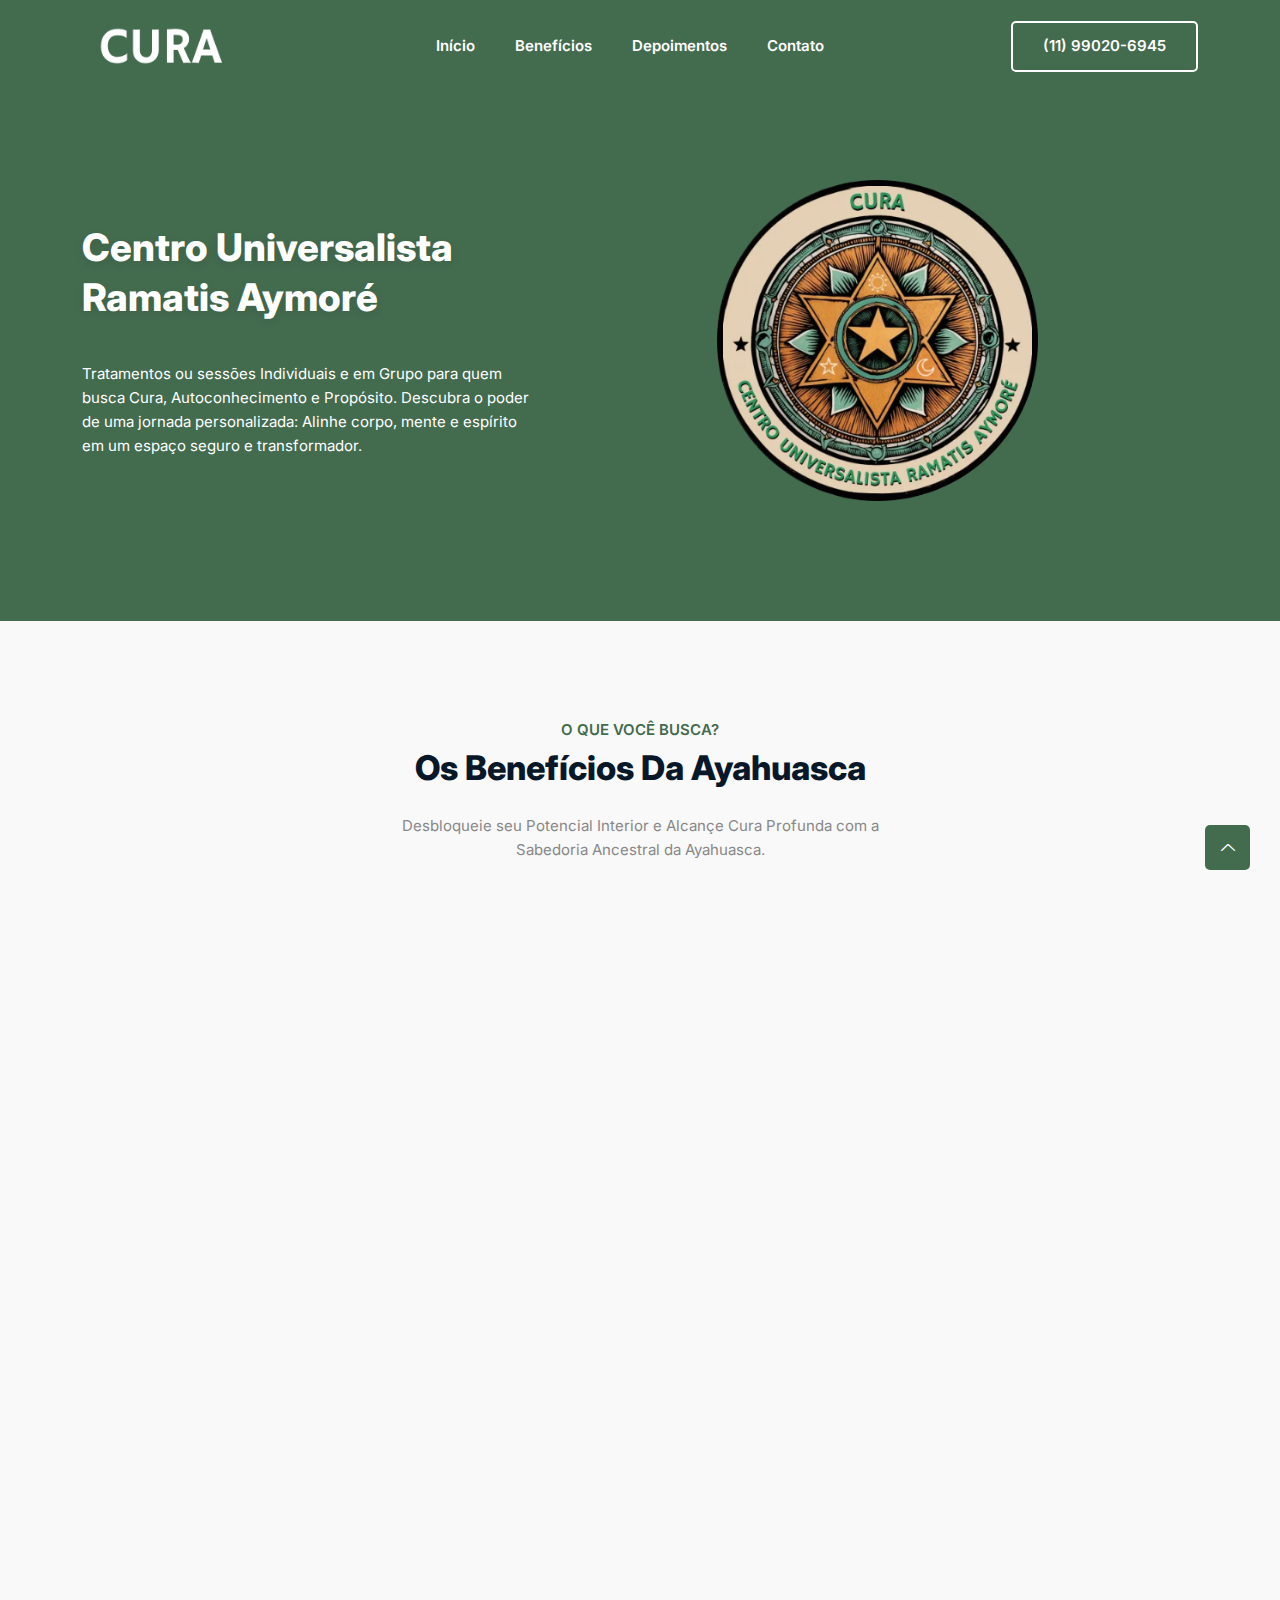
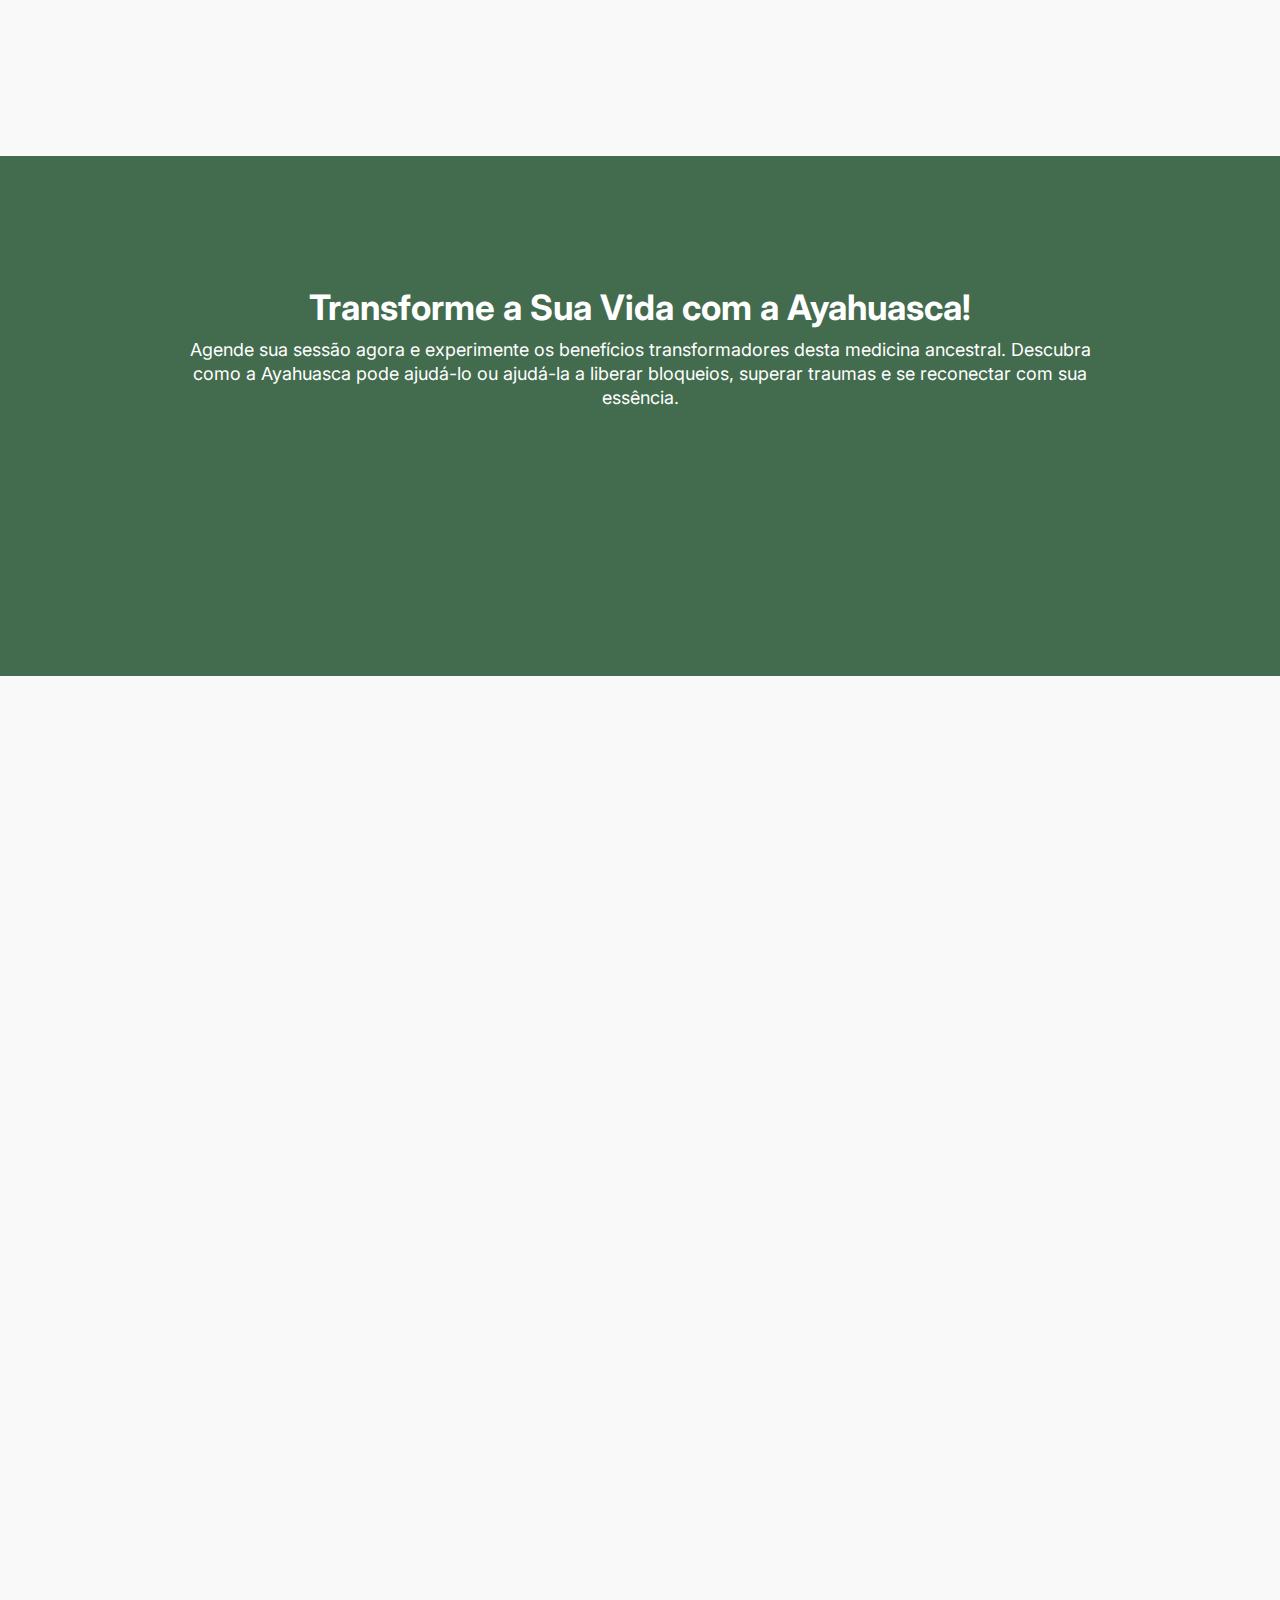
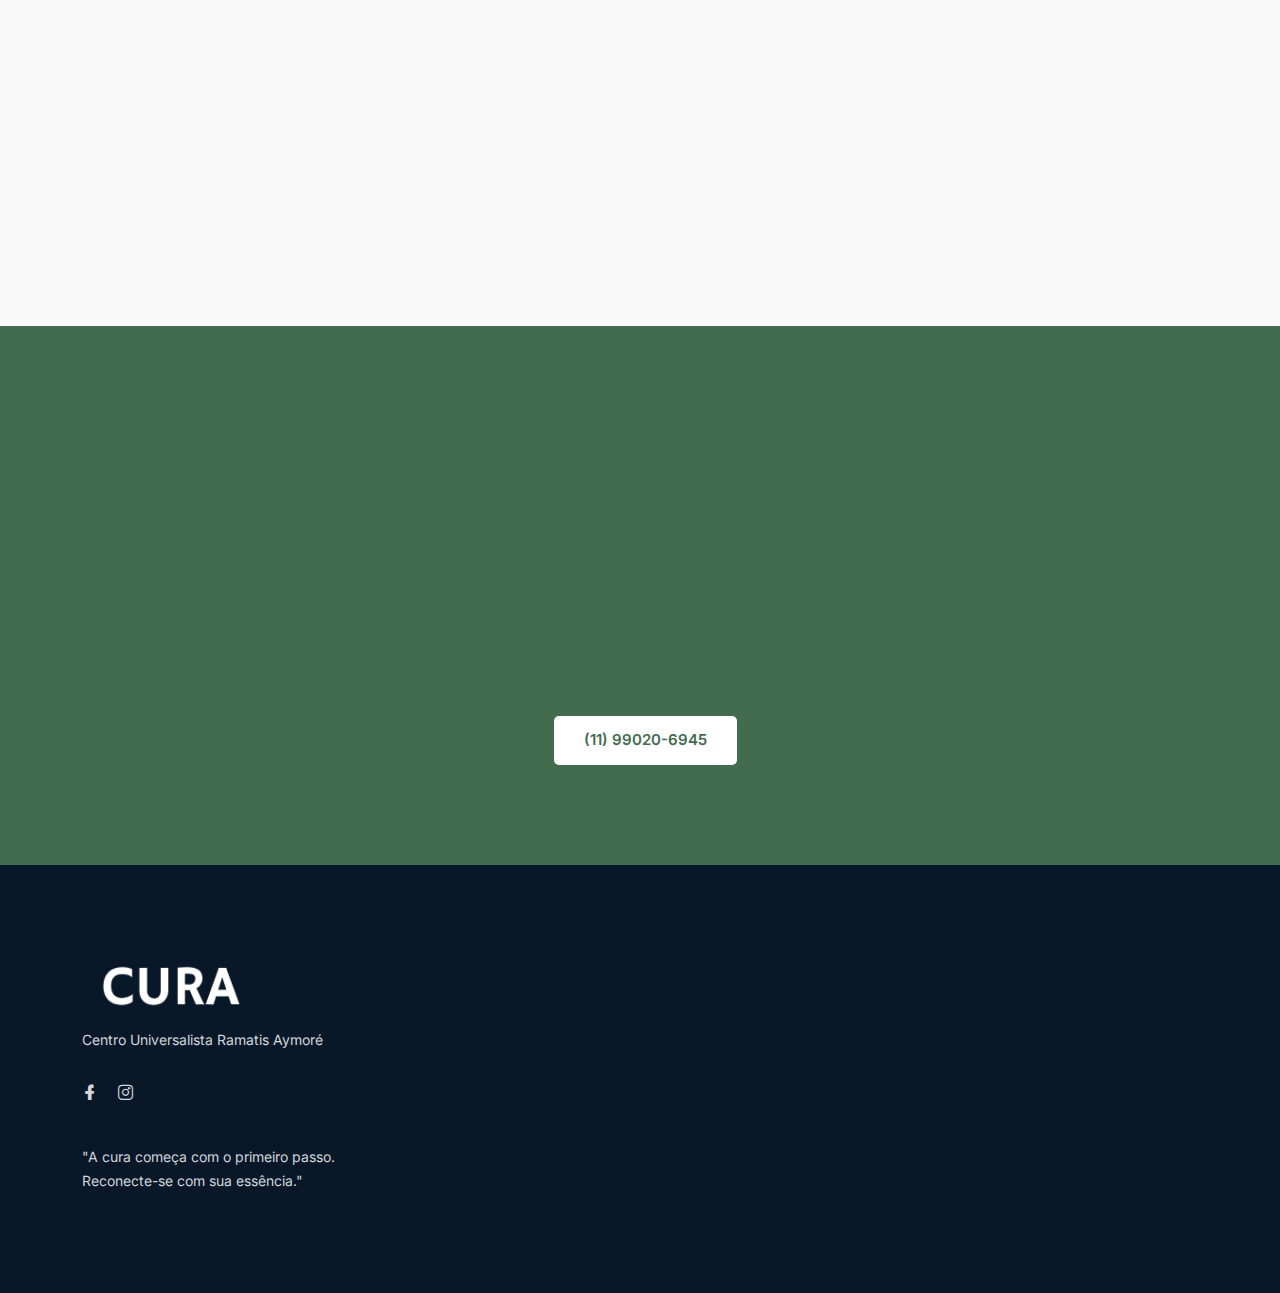
==== index.html @ 43c68ebc "Ayahuasca CURA rename" ====
<!DOCTYPE html>
<html class="no-js" lang="zxx">

<head>
    <meta charset="utf-8" />
    <meta http-equiv="x-ua-compatible" content="ie=edge" />
    <title>CURA Centro Universalista Ramatis Aymoré</title>
    <meta name="description" content="" />
    <meta name="viewport" content="width=device-width, initial-scale=1" />
    <meta name="description" content="Descubra os benefícios transformadores da Ayahuasca no Centro Universalista Ramatis Aymoré. Tratamentos para cura emocional, autoconhecimento e expansão da consciência." />
    <meta name="keywords" content="Ayahuasca, Cura, Autoconhecimento, Expansão da Consciência, Tratamentos Espirituais" />
    <meta name="viewport" content="width=device-width, initial-scale=1" />
    <link rel="shortcut icon" type="image/x-icon" href="assets/images/favicon.svg" />

    <!-- ========================= CSS here ========================= -->
    <link rel="stylesheet" href="assets/css/bootstrap.min.css" />
    <link rel="stylesheet" href="assets/css/LineIcons.2.0.css" />
    <link rel="stylesheet" href="assets/css/animate.css" />
    <link rel="stylesheet" href="assets/css/tiny-slider.css" />
    <link rel="stylesheet" href="assets/css/glightbox.min.css" />
    <link rel="stylesheet" href="assets/css/main.css" />

</head>

<body>
    <!--[if lte IE 9]>
      <p class="browserupgrade">
        You are using an <strong>outdated</strong> browser. Please
        <a href="https://browsehappy.com/">upgrade your browser</a> to improve
        your experience and security.
      </p>
    <![endif]-->

    <!-- Preloader -->
    <div class="preloader">
        <div class="preloader-inner">
            <div class="preloader-icon">
                <span></span>
                <span></span>
            </div>
        </div>
    </div>
    <!-- /End Preloader -->

    <!-- Start Header Area -->
    <header class="header navbar-area">
        <div class="container">
            <div class="row align-items-center">
                <div class="col-lg-12">
                    <div class="nav-inner">
                        <!-- Start Navbar -->
                        <nav class="navbar navbar-expand-lg">
                            <a class="navbar-brand" href="index.html">
                                <img src="assets/images/logo/white-logo.svg" alt="Logo">
                            </a>
                            <button class="navbar-toggler mobile-menu-btn" type="button" data-bs-toggle="collapse"
                                data-bs-target="#navbarSupportedContent" aria-controls="navbarSupportedContent"
                                aria-expanded="false" aria-label="Toggle navigation">
                                <span class="toggler-icon"></span>
                                <span class="toggler-icon"></span>
                                <span class="toggler-icon"></span>
                            </button>
                            <div class="collapse navbar-collapse sub-menu-bar" id="navbarSupportedContent">
                                <ul id="nav" class="navbar-nav ms-auto">
                                    <li class="nav-item">
                                        <a href="#home" class="page-scroll active"
                                            aria-label="Toggle navigation">Início</a>
                                    </li>
                                    <li class="nav-item">
                                        <a href="#beneficios" class="page-scroll"
                                            aria-label="Toggle navigation">Benefícios</a>
                                    </li>
                                    <li class="nav-item">
                                        <a href="#depoimentos" class="page-scroll"
                                            aria-label="Toggle navigation">Depoimentos</a>
                                    </li>
                                    <li class="nav-item">
                                        <a href="#contato" class="page-scroll"
                                            aria-label="Toggle navigation">Contato</a>
                                    </li>
                                </ul>
                            </div> <!-- navbar collapse -->
                            <div class="button add-list-button">
                                <a href="https://api.whatsapp.com/send?phone=5511990206945" target="_blank" class="btn">(11) 99020-6945</a>
                            </div>
                        </nav>
                        <!-- End Navbar -->
                    </div>
                </div>
            </div> <!-- row -->
        </div> <!-- container -->
    </header>
    <!-- End Header Area -->

    <!-- Start Hero Area -->
    <section id="home" class="hero-area">
        <div class="container">
            <div class="row align-items-center">
                <div class="col-lg-5 col-md-12 col-12">
                    <div class="hero-content">
                        <h1 class="wow fadeInLeft" data-wow-delay=".4s">Centro Universalista Ramatis Aymoré</h1>
                        <div class="button wow fadeInLeft" data-wow-delay=".8s">
                                <p class="wow fadeInLeft" data-wow-delay=".6s">Tratamentos ou sessões Individuais e em Grupo para quem busca Cura, Autoconhecimento e Propósito.
                                    Descubra o poder de uma jornada personalizada: Alinhe corpo, mente e espírito em um espaço seguro e transformador.</p>
                        </div>
                    </div>
                </div>
                <div class="col-lg-7 col-md-12 col-12">
                    <div class="hero-image wow fadeInRight" data-wow-delay=".4s">
                        <img src="assets/images/hero/LogoCURA.png" alt="#">
                    </div>
                </div>
            </div>
        </div>
    </section>
    <!-- End Hero Area -->

    <!-- Start Features Area -->
    <section id="beneficios" class="features section">
        <div class="container">
            <div class="row">
                <div class="col-12">
                    <div class="section-title">
                        <h3 class="wow zoomIn" data-wow-delay=".2s">O que você busca?</h3>
                        <h2 class="wow fadeInUp" data-wow-delay=".4s">Os benefícios da Ayahuasca
                        </h2>
                        <p class="wow fadeInUp" data-wow-delay=".6s">Desbloqueie seu Potencial Interior e Alcançe Cura Profunda com a Sabedoria Ancestral da Ayahuasca.</p>
                    </div>
                </div>
            </div>
            <div class="row">
                <div class="col-lg-4 col-md-6 col-12">
                    <!-- Start Single Feature -->
                    <div class="single-feature wow fadeInUp" data-wow-delay=".2s">
                        <i> <img src="assets/images/hero/LogoCURA.png" alt=""> </i>
                        <h3>O que é Ayahuasca?</h3>
                        <p>A Ayahuasca é uma medicina ancestral, conhecida como "vinho das almas", composta pelo cipó (Jagúbe) Banisteriopsis caapi e as folhas de (Chacrona) Psychotria viridis. Essa bebida sagrada proporciona uma experiência única de cura emocional e introspecção profunda.</p>
                        <p><strong>Origem Ancestral</strong> Originária dos Andes e Amazônia, a Ayahuasca é usada há séculos para o autoconhecimento e a cura. Relatos históricos sugerem seu uso exclusivo pela nobreza Inca, além de lendas envolvendo o Rei Salomão.</p>
                        <p><strong>Objetivos Terapêuticos</strong>: Hoje, a Ayahuasca é amplamente utilizada para superar bloqueios espirituais e emocionais, guiando aqueles que buscam uma conexão profunda com sua essência.</p>
                    </div>
                    <!-- End Single Feature -->
                </div>
                <div class="col-lg-4 col-md-6 col-12">
                    <!-- Start Single Feature -->
                    <div class="single-feature wow fadeInUp" data-wow-delay=".4s">
                        <i> <img src="assets/images/hero/LogoCURA.png" alt=""> </i>
                        <h3>Propósito essencial da Ayahuasca</h3>
                        <p>A Ayahuasca tem como principal propósito a cura e a expansão da consciência. Ela auxilia na <strong>cura emocional</strong>, ajudando a liberar traumas e emoções reprimidas.</p>
                        <p>Ao utilizar a Ayahuasca de forma terapêutica, muitas pessoas experimentam uma reconexão profunda com seu <strong>autoconhecimento</strong>, descobrindo sentimentos, desejos e motivações ocultas.</p>
                        <p>Já pensou em alcançar esse nível de transformação pessoal?</p>
                    </div>
                    <!-- End Single Feature -->
                </div>
                <div class="col-lg-4 col-md-6 col-12">
                    <!-- Start Single Feature -->
                    <div class="single-feature wow fadeInUp" data-wow-delay=".2s">
                        <i> <img src="assets/images/hero/LogoCURA.png" alt=""> </i>
                        <h3>Benefícios Terapêuticos da Ayahuasca</h3>
                        <p>Embora a Ayahuasca traga diversos benefícios no nível mental e espiritual, muitos perguntam como ela pode influenciar positivamente a vida profissional.</p>
                        <p>Ela pode ser uma ferramenta poderosa para melhorar o foco, a clareza mental e superar bloqueios emocionais, contribuindo diretamente para a alta performance na área profissional.</p>
                        <p>Ao promover um <strong>autoconhecimento profundo</strong>, ela ajuda a identificar crenças limitantes que impactam o crescimento pessoal e profissional.</p>
                        <p>Sua capacidade de aliviar o estresse e aumentar o foco e clareza pode ser essencial para quem busca melhorar o equilíbrio energético e a saúde emocional.</p>
                        <p>A Ayahuasca auxilia no desenvolvimento de um mindset mais resiliente e produtivo</p>
                        </p>
                    </div>
                    <!-- End Single Feature -->
                </div>
            </div>
        </div>
    </section>
    <!-- End Features Area -->

    <!-- Start Achievement Area -->
    <section class="our-achievement section">
        <div class="container">
            <div class="row">
                <div class="col-lg-10 offset-lg-1 col-md-12 col-12">
                    <div class="title">
                        <h2>Transforme a Sua Vida com a Ayahuasca!</h2>
                        <p>Agende sua sessão agora e experimente os benefícios transformadores desta medicina ancestral. Descubra como a Ayahuasca pode ajudá-lo ou ajudá-la a liberar bloqueios, superar traumas e se reconectar com sua essência.</p>
                    </div>
                </div>
            </div>
            <div class="row">
                <div class="col-lg-8 offset-lg-2 col-md-12 col-12">
                    <div class="row">
                        <div class="col-lg-2 col-md-4 col-12">
                        </div>
                        <div class="col-lg-8 col-md-4 col-12">
                            <div class="single-achievement wow fadeInUp" data-wow-delay=".4s">
                                <h4 style="color: #ffffff;">Fale com a gente!</h4>
                                <a class="contact-button wow fadeInUp" href="https://api.whatsapp.com/send?phone=5511990206945" target="_blank">WhatsApp</a>
                            </div>
                        </div>
                        <div class="col-lg-2 col-md-4 col-12">
                        </div>
                    </div>
                </div>
            </div>
        </div>
    </section>
    <!-- End Achievement Area -->

    <!-- Start Pricing Table Area -->
    <section id="depoimentos" class="pricing-table section">
        <div class="container">
            <div class="row">
                <div class="col-12">
                    <div class="section-title">
                        <h3 class="wow zoomIn" data-wow-delay=".2s">Depoimentos</h3>
                        <h2 class="wow fadeInUp" data-wow-delay=".4s">O que a Ayahuasca pode fazer por você?</h2>
                        <p class="wow fadeInUp" data-wow-delay=".6s">Descubra histórias reais de cura, transformação e autoconhecimento compartilhadas por quem já vivenciou essa experiência única.</p>
                    </div>
                </div>
            </div>
            <div class="row">
                <div class="col-lg-3 col-md-6 col-12">
                    <!-- Single Table -->
                    <div class="single-table wow fadeInUp" data-wow-delay=".2s">
                        <!-- Table Head -->
                        <div class="table-head">
                            <h4 class="title">A Jornada de Autoconfiança</h4>
                            <p>"Eu sempre me senti incapaz de tomar decisões importantes..."</p>
                        </div>
                        <!-- End Table Head -->
                        <!-- Start Table Content -->
                        <div class="table-content">
                            <h4 class="middle-title">Relato de Mariana</h4>
                            <!-- Table List -->
                            <p>Mariana, 27 anos, viveu uma vida dominada pelo medo de errar e pela necessidade de agradar a todos ao seu redor.</p>
                            <p>Na sua primeira experiência com a Ayahuasca, Mariana foi guiada a um momento marcante de sua adolescência, onde percebeu que seu medo vinha de críticas constantes que recebeu de pessoas próximas. Durante a cerimônia, ela enfrentou essa insegurança e a transformou em força interior.</p>
                            <p>Hoje, Mariana diz que aprendeu a confiar em si mesma e a assumir o controle de sua vida.</p>
                            <!-- End Table List -->
                        </div>
                        <!-- End Table Content -->
                    </div>
                    <!-- End Single Table-->
                </div>
                <div class="col-lg-3 col-md-6 col-12">
                    <!-- Single Table -->
                    <div class="single-table wow fadeInUp" data-wow-delay=".4s">
                        <!-- Table Head -->
                        <div class="table-head">
                            <h4 class="title">A Jornada de Perdão</h4>
                            <p>"Eu nunca pensei que pudesse perdoar meu pai…"</p>
                        </div>
                        <!-- End Table Head -->
                        <!-- Start Table Content -->
                        <div class="table-content">
                            <h4 class="middle-title">Relato de Luiz</h4>
                            <!-- Table List -->
                            <p>Luiz, 45 anos, carregava ressentimentos profundos que afetavam suas relações pessoais. Durante sua primeira experiência com Ayahuasca, ele foi confrontado com lembranças dolorosas, mas também viu o sofrimento que seu pai carregava.</p>
                            <p>Essa visão permitiu que ele entendesse e liberasse a mágoa. Hoje, Luiz vive com o coração mais leve e com maior harmonia em seus relacionamentos.</p>
                            <!-- End Table List -->
                        </div>
                        <!-- End Table Content -->
                    </div>
                    <!-- End Single Table-->
                </div>
                <div class="col-lg-3 col-md-6 col-12">
                    <!-- Single Table -->
                    <div class="single-table wow fadeInUp" data-wow-delay=".6s">
                        <!-- Table Head -->
                        <div class="table-head">
                            <h4 class="title">A Jornada de Propósito</h4>
                            <p>"Eu me sentia perdida, sem saber por que estava aqui..."</p>
                        </div>
                        <!-- End Table Head -->
                        <!-- Start Table Content -->
                        <div class="table-content">
                            <h4 class="middle-title">Relato de Daniela</h4>
                            <!-- Table List -->
                            <ul class="table-list">
                                <p>Daniela, 32 anos, estava presa em uma rotina sem significado. Com a Ayahuasca, ela teve visões que conectaram suas paixões à sua missão de vida.</p>
                                <p>Essa clareza a inspirou a mudar de carreira e buscar um trabalho alinhado com seus valores. Daniela descreve a experiência como o momento em que sua vida ganhou direção.</p>
                            </ul>
                            <!-- End Table List -->
                        </div>
                        <!-- End Table Content -->
                    </div>
                    <!-- End Single Table-->
                </div>
                <div class="col-lg-3 col-md-6 col-12">
                    <!-- Single Table -->
                    <div class="single-table wow fadeInUp" data-wow-delay=".8s">
                        <!-- Table Head -->
                        <div class="table-head">
                            <h4 class="title">A Jornada de Autoaceitação</h4>
                            <p>"Sempre me senti inadequada, como se nunca fosse suficiente…"</p>
                        </div>
                        <!-- End Table Head -->
                        <!-- Start Table Content -->
                        <div class="table-content">
                            <h4 class="middle-title">Relato de Clara</h4>
                            <!-- Table List -->
                            <ul class="table-list">
                                <p>Clara, 29 anos, lutava contra a baixa autoestima. Durante sua cerimônia, ela se viu como criança, repleta de alegria e potencial.</p>
                                <p>Esse reencontro consigo mesma despertou um profundo sentimento de amor-próprio. Hoje, Clara relata uma maior confiança e gratidão pela pessoa que é.</p>
                            </ul>
                            <!-- End Table List -->
                        </div>
                        <!-- End Table Content -->
                    </div>
                    <!-- End Single Table-->
                </div>
            </div>
        </div>
    </section>
    <!--/ End Pricing Table Area -->

    <!-- Start Call To Action Area -->
    <section class="section call-action" id="contato">
        <div class="container">
            <div class="row">
                <div class="col-lg-8 offset-lg-2 col-md-12 col-12">
                    <div class="cta-content">
                        <h2 class="wow fadeInUp" data-wow-delay=".2s">Sessão Individual ou em Grupo? <br />Qual escolher?</h2>
                        <p class="wow fadeInUp" data-wow-delay=".4s">Sessões individuais proporcionam um espaço mais íntimo e é totalmente personalizado para cada pessoa e cada caso, enquanto as sessões em grupo criam uma experiência compartilhada e coletiva de aprendizado. A escolha depende dos seus objetivos e preferências.
                            Para mais informações, fale com a gente!
                        </p>
                        <div class="button add-list-button">
                            <a href="https://api.whatsapp.com/send?phone=5511990206945" target="_blank" class="btn">(11) 99020-6945</a>
                        </div>
                    </div>
                </div>
            </div>
        </div>
    </section>
    <!-- End Call To Action Area -->

    <!-- Start Footer Area -->
    <footer class="footer">
        <!-- Start Footer Top -->
        <div class="footer-top">
            <div class="container">
                <div class="row">
                    <div class="col-lg-4 col-md-4 col-12">
                        <!-- Single Widget -->
                        <div class="single-footer f-about">
                            <div class="logo">
                                <a href="index.html">
                                    <img src="assets/images/logo/white-logo.svg" alt="#">
                                </a>
                            </div>
                            <p>Centro Universalista Ramatis Aymoré</p>
                            <ul class="social">
                                <li><a href="https://www.facebook.com/profile.php?id=61567346652976" target="_blank" alt="Siga-nos no Facebook!"><i class="lni lni-facebook-filled"></i></a></li>
                                <li><a href="https://www.instagram.com/cura.ayahuasca/" target="_blank" alt="Siga-nos no Instagram!"><i class="lni lni-instagram"></i></a></li>
                                <!-- <li><a href="javascript:void(0)"><i class="lni lni-youtube"></i></a></li> -->
                            </ul>
                            <p class="copyright-text">"A cura começa com o primeiro passo. <br />Reconecte-se com sua essência."
                            </p>
                        </div>
                        <!-- End Single Widget -->
                    </div>
                    <div class="col-lg-8 col-md-8 col-12">
                        <div class="row">
                            <div class="col-lg-3 col-md-6 col-12">
                                <!-- Single Widget -->
                                <div class="single-footer f-link">
                                </div>
                                <!-- End Single Widget -->
                            </div>
                            <div class="col-lg-3 col-md-6 col-12">
                                <!-- Single Widget -->
                                <div class="single-footer f-link">
                                </div>
                                <!-- End Single Widget -->
                            </div>
                            <div class="col-lg-3 col-md-6 col-12">
                                <!-- Single Widget -->
                                <div class="single-footer f-link">
                                </div>
                                <!-- End Single Widget -->
                            </div>
                            <div class="col-lg-3 col-md-6 col-12">
                                <!-- Single Widget -->
                                <div class="single-footer f-link">
                                    <div class="hero-image wow fadeInRight" data-wow-delay=".4s">
                                        <img src="assets/images/hero/LogoCURA.png" alt="#">
                                    </div>
                                </div>
                                <!-- End Single Widget -->
                            </div>
                        </div>
                    </div>
                </div>
            </div>
        </div>
        <!--/ End Footer Top -->
    </footer>
    <!--/ End Footer Area -->

    <!-- ========================= scroll-top ========================= -->
    <a href="#" class="scroll-top">
        <i class="lni lni-chevron-up"></i>
    </a>

    <!-- ========================= JS here ========================= -->
    <script src="assets/js/bootstrap.min.js"></script>
    <script src="assets/js/wow.min.js"></script>
    <script src="assets/js/tiny-slider.js"></script>
    <script src="assets/js/glightbox.min.js"></script>
    <script src="assets/js/count-up.min.js"></script>
    <script src="assets/js/main.js"></script>
    <script type="text/javascript">

        //====== counter up 
        var cu = new counterUp({
            start: 0,
            duration: 2000,
            intvalues: true,
            interval: 100,
            append: " ",
        });
        cu.start();
    </script>
</body>

</html>
---- assets/css/tiny-slider.css ----
.tns-outer{padding:0!important}.tns-outer [hidden]{display:none!important}.tns-outer [aria-controls],.tns-outer [data-action]{cursor:pointer}.tns-slider{-webkit-transition:all 0s;-moz-transition:all 0s;transition:all 0s}.tns-slider>.tns-item{-webkit-box-sizing:border-box;-moz-box-sizing:border-box;box-sizing:border-box}.tns-horizontal.tns-subpixel{white-space:nowrap}.tns-horizontal.tns-subpixel>.tns-item{display:inline-block;vertical-align:top;white-space:normal}.tns-horizontal.tns-no-subpixel:after{content:'';display:table;clear:both}.tns-horizontal.tns-no-subpixel>.tns-item{float:left}.tns-horizontal.tns-carousel.tns-no-subpixel>.tns-item{margin-right:-100%}.tns-no-calc{position:relative;left:0}.tns-gallery{position:relative;left:0;min-height:1px}.tns-gallery>.tns-item{position:absolute;left:-100%;-webkit-transition:transform 0s,opacity 0s;-moz-transition:transform 0s,opacity 0s;transition:transform 0s,opacity 0s}.tns-gallery>.tns-slide-active{position:relative;left:auto!important}.tns-gallery>.tns-moving{-webkit-transition:all .25s;-moz-transition:all .25s;transition:all .25s}.tns-autowidth{display:inline-block}.tns-lazy-img{-webkit-transition:opacity .6s;-moz-transition:opacity .6s;transition:opacity .6s;opacity:.6}.tns-lazy-img.tns-complete{opacity:1}.tns-ah{-webkit-transition:height 0s;-moz-transition:height 0s;transition:height 0s}.tns-ovh{overflow:hidden}.tns-visually-hidden{position:absolute;left:-10000em}.tns-transparent{opacity:0;visibility:hidden}.tns-fadeIn{opacity:1;filter:alpha(opacity=100);z-index:0}.tns-normal,.tns-fadeOut{opacity:0;filter:alpha(opacity=0);z-index:-1}.tns-vpfix{white-space:nowrap}.tns-vpfix>div,.tns-vpfix>li{display:inline-block}.tns-t-subp2{margin:0 auto;width:310px;position:relative;height:10px;overflow:hidden}.tns-t-ct{width:2333.3333333%;width:-webkit-calc(100% * 70/3);width:-moz-calc(100% * 70/3);width:calc(100% * 70/3);position:absolute;right:0}.tns-t-ct:after{content:'';display:table;clear:both}.tns-t-ct>div{width:1.4285714%;width:-webkit-calc(100%/70);width:-moz-calc(100%/70);width:calc(100%/70);height:10px;float:left}
---- assets/css/main.css ----
/*======================================
    Variables
========================================*/
/*======================================
    Normalize CSS
========================================*/
@import url("https://fonts.googleapis.com/css2?family=Inter:wght@100;200;300;400;500;600;700;800;900&display=swap");
html {
  scroll-behavior: smooth;
}

body {
  font-family: "Inter", sans-serif;
  font-weight: normal;
  font-style: normal;
  color: #888;
  overflow-x: hidden;
  font-size: 15px;
}

p {
  margin: 0;
  padding: 0;
  font-size: 15px;
  line-height: 24px;
}

* {
  margin: 0;
  padding: 0;
}

.navbar-toggler:focus,
a:focus,
input:focus,
textarea:focus,
button:focus,
.btn:focus,
.btn.focus,
.btn:not(:disabled):not(.disabled).active,
.btn:not(:disabled):not(.disabled):active {
  text-decoration: none;
  outline: none;
  outline: none !important;
  border-color: none !important;
  -webkit-box-shadow: none !important;
          box-shadow: none !important;
}

.form-check-input:checked {
  background-color: #436B4E;
  border-color: #6A4F4B;
}

select {
  -webkit-writing-mode: horizontal-tb !important;
  text-rendering: auto;
  color: #081828;
  letter-spacing: normal;
  word-spacing: normal;
  text-transform: none;
  text-indent: 0px;
  text-shadow: none;
  display: inline-block;
  text-align: start;
  -webkit-appearance: menulist;
     -moz-appearance: menulist;
          appearance: menulist;
  -webkit-box-sizing: border-box;
          box-sizing: border-box;
  -webkit-box-align: center;
      -ms-flex-align: center;
          align-items: center;
  white-space: pre;
  -webkit-rtl-ordering: logical;
  background-color: -internal-light-dark(white, #3b3b3b);
  cursor: default;
  margin: 0em;
  font: 400 14px;
  border-radius: 0px;
  border-width: 1px;
  border-style: solid;
  border-color: -internal-light-dark(#767676, #858585);
  -o-border-image: initial;
     border-image: initial;
}

span,
a {
  display: inline-block;
  text-decoration: none;
  transition: all 0.4s ease;
  -webkit-transition: all 0.4s ease;
  -moz-transition: all 0.4s ease;
}

audio,
canvas,
iframe,
img,
svg,
video {
  vertical-align: middle;
}

img {
  max-width: 100%;
}

h1,
h2,
h3,
h4,
h5,
h6 {
  font-weight: 600;
  margin: 0px;
  color: #081828;
}

h1 a,
h2 a,
h3 a,
h4 a,
h5 a,
h6 a {
  color: inherit;
}

h1 {
  font-size: 50px;
}

h2 {
  font-size: 40px;
}

h3 {
  font-size: 30px;
}

h4 {
  font-size: 25px;
}

h5 {
  font-size: 20px;
}

h6 {
  font-size: 16px;
}

ul,
ol {
  margin: 0px;
  padding: 0px;
  list-style-type: none;
}

.mt-5 {
  margin-top: 5px;
}

.mt-10 {
  margin-top: 10px;
}

.mt-15 {
  margin-top: 15px;
}

.mt-20 {
  margin-top: 20px;
}

.mt-25 {
  margin-top: 25px;
}

.mt-30 {
  margin-top: 30px;
}

.mt-35 {
  margin-top: 35px;
}

.mt-40 {
  margin-top: 40px;
}

.mt-45 {
  margin-top: 45px;
}

.mt-50 {
  margin-top: 50px;
}

.mt-55 {
  margin-top: 55px;
}

.mt-60 {
  margin-top: 60px;
}

.mt-65 {
  margin-top: 65px;
}

.mt-70 {
  margin-top: 70px;
}

.mt-75 {
  margin-top: 75px;
}

.mt-80 {
  margin-top: 80px;
}

.mt-85 {
  margin-top: 85px;
}

.mt-90 {
  margin-top: 90px;
}

.mt-95 {
  margin-top: 95px;
}

.mt-100 {
  margin-top: 100px;
}

.mt-105 {
  margin-top: 105px;
}

.mt-110 {
  margin-top: 110px;
}

.mt-115 {
  margin-top: 115px;
}

.mt-120 {
  margin-top: 120px;
}

.mt-125 {
  margin-top: 125px;
}

.mt-130 {
  margin-top: 130px;
}

.mt-135 {
  margin-top: 135px;
}

.mt-140 {
  margin-top: 140px;
}

.mt-145 {
  margin-top: 145px;
}

.mt-150 {
  margin-top: 150px;
}

.mt-155 {
  margin-top: 155px;
}

.mt-160 {
  margin-top: 160px;
}

.mt-165 {
  margin-top: 165px;
}

.mt-170 {
  margin-top: 170px;
}

.mt-175 {
  margin-top: 175px;
}

.mt-180 {
  margin-top: 180px;
}

.mt-185 {
  margin-top: 185px;
}

.mt-190 {
  margin-top: 190px;
}

.mt-195 {
  margin-top: 195px;
}

.mt-200 {
  margin-top: 200px;
}

.mt-205 {
  margin-top: 205px;
}

.mt-210 {
  margin-top: 210px;
}

.mt-215 {
  margin-top: 215px;
}

.mt-220 {
  margin-top: 220px;
}

.mt-225 {
  margin-top: 225px;
}

.mb-5 {
  margin-bottom: 5px;
}

.mb-10 {
  margin-bottom: 10px;
}

.mb-15 {
  margin-bottom: 15px;
}

.mb-20 {
  margin-bottom: 20px;
}

.mb-25 {
  margin-bottom: 25px;
}

.mb-30 {
  margin-bottom: 30px;
}

.mb-35 {
  margin-bottom: 35px;
}

.mb-40 {
  margin-bottom: 40px;
}

.mb-45 {
  margin-bottom: 45px;
}

.mb-50 {
  margin-bottom: 50px;
}

.mb-55 {
  margin-bottom: 55px;
}

.mb-60 {
  margin-bottom: 60px;
}

.mb-65 {
  margin-bottom: 65px;
}

.mb-70 {
  margin-bottom: 70px;
}

.mb-75 {
  margin-bottom: 75px;
}

.mb-80 {
  margin-bottom: 80px;
}

.mb-85 {
  margin-bottom: 85px;
}

.mb-90 {
  margin-bottom: 90px;
}

.mb-95 {
  margin-bottom: 95px;
}

.mb-100 {
  margin-bottom: 100px;
}

.mb-105 {
  margin-bottom: 105px;
}

.mb-110 {
  margin-bottom: 110px;
}

.mb-115 {
  margin-bottom: 115px;
}

.mb-120 {
  margin-bottom: 120px;
}

.mb-125 {
  margin-bottom: 125px;
}

.mb-130 {
  margin-bottom: 130px;
}

.mb-135 {
  margin-bottom: 135px;
}

.mb-140 {
  margin-bottom: 140px;
}

.mb-145 {
  margin-bottom: 145px;
}

.mb-150 {
  margin-bottom: 150px;
}

.mb-155 {
  margin-bottom: 155px;
}

.mb-160 {
  margin-bottom: 160px;
}

.mb-165 {
  margin-bottom: 165px;
}

.mb-170 {
  margin-bottom: 170px;
}

.mb-175 {
  margin-bottom: 175px;
}

.mb-180 {
  margin-bottom: 180px;
}

.mb-185 {
  margin-bottom: 185px;
}

.mb-190 {
  margin-bottom: 190px;
}

.mb-195 {
  margin-bottom: 195px;
}

.mb-200 {
  margin-bottom: 200px;
}

.mb-205 {
  margin-bottom: 205px;
}

.mb-210 {
  margin-bottom: 210px;
}

.mb-215 {
  margin-bottom: 215px;
}

.mb-220 {
  margin-bottom: 220px;
}

.mb-225 {
  margin-bottom: 225px;
}

.pt-5 {
  padding-top: 5px;
}

.pt-10 {
  padding-top: 10px;
}

.pt-15 {
  padding-top: 15px;
}

.pt-20 {
  padding-top: 20px;
}

.pt-25 {
  padding-top: 25px;
}

.pt-30 {
  padding-top: 30px;
}

.pt-35 {
  padding-top: 35px;
}

.pt-40 {
  padding-top: 40px;
}

.pt-45 {
  padding-top: 45px;
}

.pt-50 {
  padding-top: 50px;
}

.pt-55 {
  padding-top: 55px;
}

.pt-60 {
  padding-top: 60px;
}

.pt-65 {
  padding-top: 65px;
}

.pt-70 {
  padding-top: 70px;
}

.pt-75 {
  padding-top: 75px;
}

.pt-80 {
  padding-top: 80px;
}

.pt-85 {
  padding-top: 85px;
}

.pt-90 {
  padding-top: 90px;
}

.pt-95 {
  padding-top: 95px;
}

.pt-100 {
  padding-top: 100px;
}

.pt-105 {
  padding-top: 105px;
}

.pt-110 {
  padding-top: 110px;
}

.pt-115 {
  padding-top: 115px;
}

.pt-120 {
  padding-top: 120px;
}

.pt-125 {
  padding-top: 125px;
}

.pt-130 {
  padding-top: 130px;
}

.pt-135 {
  padding-top: 135px;
}

.pt-140 {
  padding-top: 140px;
}

.pt-145 {
  padding-top: 145px;
}

.pt-150 {
  padding-top: 150px;
}

.pt-155 {
  padding-top: 155px;
}

.pt-160 {
  padding-top: 160px;
}

.pt-165 {
  padding-top: 165px;
}

.pt-170 {
  padding-top: 170px;
}

.pt-175 {
  padding-top: 175px;
}

.pt-180 {
  padding-top: 180px;
}

.pt-185 {
  padding-top: 185px;
}

.pt-190 {
  padding-top: 190px;
}

.pt-195 {
  padding-top: 195px;
}

.pt-200 {
  padding-top: 200px;
}

.pt-205 {
  padding-top: 205px;
}

.pt-210 {
  padding-top: 210px;
}

.pt-215 {
  padding-top: 215px;
}

.pt-220 {
  padding-top: 220px;
}

.pt-225 {
  padding-top: 225px;
}

.pb-5 {
  padding-bottom: 5px;
}

.pb-10 {
  padding-bottom: 10px;
}

.pb-15 {
  padding-bottom: 15px;
}

.pb-20 {
  padding-bottom: 20px;
}

.pb-25 {
  padding-bottom: 25px;
}

.pb-30 {
  padding-bottom: 30px;
}

.pb-35 {
  padding-bottom: 35px;
}

.pb-40 {
  padding-bottom: 40px;
}

.pb-45 {
  padding-bottom: 45px;
}

.pb-50 {
  padding-bottom: 50px;
}

.pb-55 {
  padding-bottom: 55px;
}

.pb-60 {
  padding-bottom: 60px;
}

.pb-65 {
  padding-bottom: 65px;
}

.pb-70 {
  padding-bottom: 70px;
}

.pb-75 {
  padding-bottom: 75px;
}

.pb-80 {
  padding-bottom: 80px;
}

.pb-85 {
  padding-bottom: 85px;
}

.pb-90 {
  padding-bottom: 90px;
}

.pb-95 {
  padding-bottom: 95px;
}

.pb-100 {
  padding-bottom: 100px;
}

.pb-105 {
  padding-bottom: 105px;
}

.pb-110 {
  padding-bottom: 110px;
}

.pb-115 {
  padding-bottom: 115px;
}

.pb-120 {
  padding-bottom: 120px;
}

.pb-125 {
  padding-bottom: 125px;
}

.pb-130 {
  padding-bottom: 130px;
}

.pb-135 {
  padding-bottom: 135px;
}

.pb-140 {
  padding-bottom: 140px;
}

.pb-145 {
  padding-bottom: 145px;
}

.pb-150 {
  padding-bottom: 150px;
}

.pb-155 {
  padding-bottom: 155px;
}

.pb-160 {
  padding-bottom: 160px;
}

.pb-165 {
  padding-bottom: 165px;
}

.pb-170 {
  padding-bottom: 170px;
}

.pb-175 {
  padding-bottom: 175px;
}

.pb-180 {
  padding-bottom: 180px;
}

.pb-185 {
  padding-bottom: 185px;
}

.pb-190 {
  padding-bottom: 190px;
}

.pb-195 {
  padding-bottom: 195px;
}

.pb-200 {
  padding-bottom: 200px;
}

.pb-205 {
  padding-bottom: 205px;
}

.pb-210 {
  padding-bottom: 210px;
}

.pb-215 {
  padding-bottom: 215px;
}

.pb-220 {
  padding-bottom: 220px;
}

.pb-225 {
  padding-bottom: 225px;
}

.img-bg {
  background-position: center center;
  background-size: cover;
  background-repeat: no-repeat;
  width: 100%;
  height: 100%;
}

@media only screen and (min-width: 480px) and (max-width: 767px) {
  .container {
    width: 450px;
  }
}

/* Bread Crumbs */
.breadcrumbs {
  position: relative;
  padding-bottom: 100px;
  padding-top: 180px;
  z-index: 2;
  text-align: left;
  background-color: #436B4E;
}

@media only screen and (min-width: 768px) and (max-width: 991px) {
  .breadcrumbs {
    padding-bottom: 60px;
    padding-top: 120px;
  }
}

@media (max-width: 767px) {
  .breadcrumbs {
    padding-bottom: 60px;
    padding-top: 120px;
  }
}

.breadcrumbs .breadcrumbs-content {
  position: relative;
  text-align: center;
}

.breadcrumbs .breadcrumbs-content .page-title {
  font-size: 32px;
  color: #fff;
  font-weight: 700;
  position: relative;
  line-height: 50px;
}

@media only screen and (min-width: 768px) and (max-width: 991px) {
  .breadcrumbs .breadcrumbs-content .page-title {
    font-size: 28px;
    line-height: 42px;
  }
}

@media (max-width: 767px) {
  .breadcrumbs .breadcrumbs-content .page-title {
    font-size: 25px;
    line-height: 38px;
  }
}

.breadcrumbs .breadcrumbs-content .breadcrumb-nav {
  background: transparent;
  border-radius: 0;
  margin-bottom: 0;
  padding: 0;
  display: inline-block;
}

.breadcrumbs .breadcrumb-nav {
  text-align: center;
  margin-top: 15px;
}

@media only screen and (min-width: 768px) and (max-width: 991px) {
  .breadcrumbs .breadcrumb-nav {
    margin-top: 10px;
  }
}

@media (max-width: 767px) {
  .breadcrumbs .breadcrumb-nav {
    margin-top: 8px;
  }
}

.breadcrumbs .breadcrumb-nav li {
  display: inline-block;
  position: relative;
  padding-right: 15px;
  margin-right: 15px;
  text-transform: capitalize;
}

.breadcrumbs .breadcrumb-nav li:after {
  content: "\ea5c";
  font-family: lineIcons;
  font-size: 10px;
  position: absolute;
  top: 4px;
  right: -7px;
}

.breadcrumbs .breadcrumb-nav li:last-child {
  margin: 0;
  padding: 0;
}

.breadcrumbs .breadcrumb-nav li:last-child::after {
  display: none;
}

.breadcrumbs .breadcrumb-nav li,
.breadcrumbs .breadcrumb-nav li a {
  color: #fff;
  font-size: 14px;
  font-weight: 500;
}

.breadcrumbs .breadcrumb-nav li a {
  position: relative;
}

.breadcrumbs .breadcrumb-nav li a:hover {
  text-decoration: underline;
}

.section {
  padding-top: 100px;
  padding-bottom: 100px;
  position: relative;
}

@media only screen and (min-width: 768px) and (max-width: 991px) {
  .section {
    padding-top: 60px;
    padding-bottom: 60px;
  }
}

@media (max-width: 767px) {
  .section {
    padding-top: 50px;
    padding-bottom: 50px;
  }
}

/* Section Title */
.section-title {
  text-align: center;
  margin-bottom: 80px;
  padding: 0 300px;
  position: relative;
  z-index: 5;
}

.section-title h3 {
  font-size: 15px;
  font-weight: 600;
  display: block;
  margin-bottom: 8px;
  color: #436B4E;
  text-transform: uppercase;
}

.section-title h2 {
  font-size: 34px;
  margin-bottom: 25px;
  line-height: 42px;
  text-transform: capitalize;
  position: relative;
  font-weight: 800;
}

.section-title p {
  font-size: 15px;
}

@media only screen and (min-width: 992px) and (max-width: 1199px) {
  .section-title {
    padding: 0px 200px;
    margin-bottom: 70px;
  }
}

@media only screen and (min-width: 768px) and (max-width: 991px) {
  .section-title {
    padding: 0px 20px;
    margin-bottom: 70px;
  }
  .section-title h3 {
    font-size: 14px;
  }
  .section-title h2 {
    font-size: 24px;
    line-height: 32px;
    margin-bottom: 20px;
  }
  .section-title p {
    font-size: 14px;
  }
}

@media (max-width: 767px) {
  .section-title {
    padding: 0px 10px;
    margin-bottom: 60px;
  }
  .section-title h3 {
    font-size: 14px;
  }
  .section-title h2 {
    font-size: 20px;
    line-height: 30px;
    margin-bottom: 18px;
  }
  .section-title p {
    font-size: 14px;
  }
}

.section-title.align-right {
  padding: 0;
  padding-left: 600px;
}

.section-title.align-right h2:before {
  display: none;
}

.section-title.align-right h2:after {
  position: absolute;
  right: 0;
  bottom: -1px;
  height: 2px;
  width: 50px;
  background: #436B4E;
  content: "";
}

.section-title.align-left {
  padding: 0;
  padding-right: 600px;
}

.section-title.align-left h2:before {
  left: 0;
  margin-left: 0;
}

/* One Click Scrool Top Button*/
.scroll-top {
  width: 45px;
  height: 45px;
  line-height: 45px;
  background: #436B4E;
  display: -webkit-box;
  display: -ms-flexbox;
  display: flex;
  -webkit-box-pack: center;
      -ms-flex-pack: center;
          justify-content: center;
  -webkit-box-align: center;
      -ms-flex-align: center;
          align-items: center;
  font-size: 14px;
  color: #fff !important;
  position: fixed;
  bottom: 30px;
  right: 30px;
  z-index: 9;
  cursor: pointer;
  -webkit-transition: all .3s ease-out 0s;
  transition: all .3s ease-out 0s;
  border-radius: 5px;
}

.scroll-top:hover {
  -webkit-box-shadow: 0 1rem 3rem rgba(35, 38, 45, 0.15) !important;
  box-shadow: 0 1rem 3rem rgba(35, 38, 45, 0.15) !important;
  -webkit-transform: translate3d(0, -5px, 0);
  transform: translate3d(0, -5px, 0);
  background-color: #081828;
}

/* Overlay */
.overlay {
  position: relative;
  z-index: 1;
}

.overlay::before {
  position: absolute;
  top: 0;
  left: 0;
  width: 100%;
  height: 100%;
  opacity: 0.4;
  background: #081828;
  content: "";
  -webkit-transition: all 0.4s ease;
  transition: all 0.4s ease;
  z-index: -1;
}

/* Pagination CSS */
.pagination {
  text-align: left;
  margin: 40px 0 0 0;
  display: block;
}

.pagination.center {
  text-align: center;
}

.pagination.right {
  text-align: right;
}

.pagination.left {
  text-align: left;
}

.pagination .pagination-list {
  display: inline-block;
  overflow: hidden;
}

.pagination .pagination-list li {
  margin-right: 5px;
  display: inline-block;
  margin-top: 10px;
}

.pagination .pagination-list li:last-child {
  margin-right: 0px;
}

.pagination .pagination-list li a {
  background: #fff;
  color: #081828;
  font-weight: 400;
  font-size: 14px;
  border-radius: 5px;
  padding: 8px 20px;
  text-align: center;
  border: 1px solid #eee;
}

.pagination .pagination-list li.active a,
.pagination .pagination-list li:hover a {
  background: #436B4E;
  color: #fff;
  border-color: transparent;
}

.pagination .pagination-list li a i {
  font-size: 13px;
}

.blog-grids.pagination {
  margin-top: 50px;
  text-align: center;
}

.button .btn {
  display: inline-block;
  text-transform: capitalize;
  font-size: 15px;
  font-weight: 600;
  padding: 13px 30px;
  background-color: #436B4E;
  color: #fff;
  border: none;
  -webkit-transition: 0.2s;
  transition: 0.2s;
  border-radius: 5px;
  position: relative;
  z-index: 1;
  margin-right: 7px;
  overflow: hidden;
}

@media only screen and (min-width: 768px) and (max-width: 991px) {
  .button .btn {
    padding: 12px 25px;
    font-size: 14px;
    font-weight: 500;
  }
}

@media (max-width: 767px) {
  .button .btn {
    padding: 12px 25px;
    font-size: 14px;
    font-weight: 500;
  }
}

.button .btn i {
  display: inline-block;
  margin-right: 5px;
}

.button .btn:last-child {
  margin: 0;
}

.button .btn:hover {
  color: #fff;
  background-color: #081828;
  -webkit-box-shadow: 0px 4px 4px #0000000f;
          box-shadow: 0px 4px 4px #0000000f;
}

.button .btn-alt {
  color: #fff !important;
  background: transparent !important;
  border: 2px solid #fff;
  padding: 11px 30px;
}

@media only screen and (min-width: 768px) and (max-width: 991px) {
  .button .btn-alt {
    padding: 10px 30px;
  }
}

@media (max-width: 767px) {
  .button .btn-alt {
    padding: 10px 30px;
  }
}

.button .btn-alt:hover {
  background-color: #fff !important;
  color: #436B4E !important;
}

.align-left {
  text-align: left;
}

.align-right {
  text-align: right;
}

.align-center {
  text-align: center;
}

/* Preloader */
.preloader {
  position: fixed;
  top: 0;
  left: 0;
  z-index: 999999999;
  width: 100%;
  height: 100%;
  background-color: #fff;
  overflow: hidden;
}

.preloader-inner {
  position: absolute;
  top: 50%;
  left: 50%;
  -webkit-transform: translate(-50%, -50%);
  transform: translate(-50%, -50%);
}

.preloader-icon {
  width: 100px;
  height: 100px;
  display: inline-block;
  padding: 0px;
}

.preloader-icon span {
  position: absolute;
  display: inline-block;
  width: 100px;
  height: 100px;
  border-radius: 100%;
  background: #436B4E;
  -webkit-animation: preloader-fx 1.6s linear infinite;
  animation: preloader-fx 1.6s linear infinite;
}

.preloader-icon span:last-child {
  animation-delay: -0.8s;
  -webkit-animation-delay: -0.8s;
}

@keyframes preloader-fx {
  0% {
    -webkit-transform: scale(0, 0);
            transform: scale(0, 0);
    opacity: 0.5;
  }
  100% {
    -webkit-transform: scale(1, 1);
            transform: scale(1, 1);
    opacity: 0;
  }
}

@-webkit-keyframes preloader-fx {
  0% {
    -webkit-transform: scale(0, 0);
    opacity: 0.5;
  }
  100% {
    -webkit-transform: scale(1, 1);
    opacity: 0;
  }
}

/*======================================
	Start Header CSS
========================================*/
.header {
  width: 100%;
  background: transparent;
  position: absolute;
  width: 100%;
  left: 0;
  top: 0;
}

@media only screen and (min-width: 768px) and (max-width: 991px) {
  .header {
    padding: 18px 0 !important;
  }
  .header .mobile-menu-btn .toggler-icon {
    background-color: #fff;
  }
  .header .button {
    margin: 0 !important;
  }
  .header .navbar-collapse {
    position: absolute;
    top: 67px !important;
    left: 0;
    width: 100%;
    background-color: #fff;
    z-index: 9;
    -webkit-box-shadow: 0px 15px 20px 0px rgba(0, 0, 0, 0.1);
            box-shadow: 0px 15px 20px 0px rgba(0, 0, 0, 0.1);
    padding: 10px 20px;
    max-height: 350px;
    overflow-y: scroll;
    border-top: 1px solid #eee;
    border-radius: 6px;
  }
  .header .navbar .navbar-nav .nav-item a:hover {
    color: #436B4E !important;
  }
  .header .navbar .navbar-nav .nav-item a.active {
    color: #436B4E !important;
  }
  .header .navbar-nav .nav-item {
    margin: 0;
  }
  .header .navbar-nav .nav-item:hover a {
    color: #436B4E;
  }
  .header .navbar-nav .nav-item a {
    padding: 12px 16px !important;
  }
  .header .navbar-nav .nav-item a::before {
    display: none;
  }
  .header .navbar-nav .nav-item .sub-menu {
    position: static;
    width: 100%;
    opacity: 1;
    visibility: visible;
    -webkit-box-shadow: none;
            box-shadow: none;
    padding: 0;
    border: none;
    margin-left: 15px;
    margin-right: 15px;
  }
  .header .navbar-nav .nav-item .sub-menu .nav-item a {
    padding: 12px 12px;
  }
  .header .navbar-nav .nav-item .sub-menu .nav-item a:hover {
    color: #436B4E !important;
  }
  .header .navbar-nav .nav-item a {
    color: #051441;
    display: -webkit-box;
    display: -ms-flexbox;
    display: flex;
    -webkit-box-pack: justify;
        -ms-flex-pack: justify;
            justify-content: space-between;
    padding: 10px 0;
  }
  .header .navbar-nav .nav-item a::after {
    opacity: 1;
    visibility: visible;
  }
  .header .navbar-nav .nav-item .sub-menu li.active {
    background: #fff !important;
    color: #436B4E !important;
  }
  .header .navbar-nav .nav-item .sub-menu .nav-item {
    margin: 0 !important;
  }
  .header .navbar-nav .nav-item .sub-menu .nav-item a {
    padding: 10px 12px !important;
  }
  .header .navbar-nav .nav-item .sub-menu li:hover {
    background: #fff !important;
    color: #436B4E !important;
  }
  .header .navbar-nav .nav-item a {
    font-size: 14px;
  }
  .header .navbar-nav .nav-item a:hover {
    color: #436B4E;
  }
}

@media (max-width: 767px) {
  .header {
    padding: 18px 0 !important;
  }
  .header .mobile-menu-btn .toggler-icon {
    background-color: #fff;
  }
  .header .navbar-collapse {
    position: absolute;
    top: 58px !important;
    left: 0;
    width: 100%;
    background-color: #fff;
    z-index: 9;
    -webkit-box-shadow: 0px 15px 20px 0px rgba(0, 0, 0, 0.1);
            box-shadow: 0px 15px 20px 0px rgba(0, 0, 0, 0.1);
    padding: 10px 20px;
    max-height: 350px;
    overflow-y: scroll;
    border-top: 1px solid #eee;
    border-radius: 6px;
  }
  .header .navbar .navbar-nav .nav-item a:hover {
    color: #436B4E !important;
  }
  .header .navbar .navbar-nav .nav-item a.active {
    color: #436B4E !important;
  }
  .header .navbar-nav .nav-item {
    margin: 0;
  }
  .header .navbar-nav .nav-item:hover a {
    color: #436B4E;
  }
  .header .navbar-nav .nav-item a {
    padding: 12px 16px !important;
  }
  .header .navbar-nav .nav-item a::before {
    display: none;
  }
  .header .navbar-nav .nav-item .sub-menu {
    position: static;
    width: 100%;
    opacity: 1;
    visibility: visible;
    -webkit-box-shadow: none;
            box-shadow: none;
    padding: 0;
    border: none;
    margin-left: 15px;
    margin-right: 15px;
  }
  .header .navbar-nav .nav-item .sub-menu .nav-item a {
    padding: 12px 12px;
  }
  .header .navbar-nav .nav-item .sub-menu .nav-item a:hover {
    color: #436B4E !important;
  }
  .header .navbar-nav .nav-item a {
    color: #051441;
    display: -webkit-box;
    display: -ms-flexbox;
    display: flex;
    -webkit-box-pack: justify;
        -ms-flex-pack: justify;
            justify-content: space-between;
    padding: 10px 0;
  }
  .header .navbar-nav .nav-item a::after {
    opacity: 1;
    visibility: visible;
  }
  .header .navbar-nav .nav-item .sub-menu li.active {
    background: #fff !important;
    color: #436B4E !important;
  }
  .header .navbar-nav .nav-item .sub-menu .nav-item {
    margin: 0 !important;
  }
  .header .navbar-nav .nav-item .sub-menu .nav-item a {
    padding: 10px 12px !important;
  }
  .header .navbar-nav .nav-item .sub-menu li:hover {
    background: #fff !important;
    color: #436B4E !important;
  }
  .header .navbar-nav .nav-item a {
    font-size: 14px;
  }
  .header .navbar-nav .nav-item a:hover {
    color: #436B4E;
  }
}

@media (max-width: 767px) {
  .header .button {
    display: none;
  }
}

.header .button .btn {
  background-color: transparent;
  border: 2px solid #fff;
  color: #fff;
  padding: 12px 30px;
}

.header .button .btn:hover {
  background-color: #fff;
  color: #436B4E;
}

.header .navbar-brand img {
  width: 160px;
}

@media only screen and (min-width: 768px) and (max-width: 991px) {
  .header .navbar-brand img {
    width: 170px;
  }
}

@media (max-width: 767px) {
  .header .navbar-brand img {
    width: 160px;
  }
}

.header.sticky .navbar-brand .white-logo {
  opacity: 0;
  visibility: hidden;
}

.header.sticky .navbar-brand .dark-logo {
  opacity: 1;
  visibility: visible;
}

.header.sticky .button .btn {
  background-color: #436B4E;
  color: #fff;
  border-color: transparent;
}

.header.sticky .button .btn:hover {
  background-color: #081828;
  color: #fff;
}

.sticky {
  position: fixed;
  z-index: 99;
  background-color: #fff;
  -webkit-box-shadow: 0px 20px 50px 0px rgba(0, 0, 0, 0.05);
          box-shadow: 0px 20px 50px 0px rgba(0, 0, 0, 0.05);
  -webkit-transition: all 0.3s ease-out 0s;
  transition: all 0.3s ease-out 0s;
  top: 0;
}

.navbar-expand-lg .navbar-nav {
  margin: 0;
  margin-left: auto !important;
  margin-right: auto !important;
}

.header .navbar .navbar-nav .nav-item a.active {
  color: #fff;
}

.sticky .navbar .navbar-nav .nav-item a.active {
  color: #436B4E;
}

.sticky .navbar .navbar-nav .nav-item a {
  color: #081828;
}

.header .navbar .navbar-nav .nav-item .sub-menu a.active {
  color: #fff;
}

.sticky .navbar .navbar-nav .nav-item .sub-menu a.active {
  color: #fff;
}

.sticky .navbar .mobile-menu-btn .toggler-icon {
  background: #333;
}

/*===== NAVBAR =====*/
.navbar-area {
  width: 100%;
  z-index: 99;
  -webkit-transition: all 0.3s ease-out 0s;
  transition: all 0.3s ease-out 0s;
  padding: 0;
}

.navbar-area.sticky {
  position: fixed;
  z-index: 99;
  background: #436B4E;
  -webkit-box-shadow: 0px 20px 50px 0px rgba(0, 0, 0, 0.05);
          box-shadow: 0px 20px 50px 0px rgba(0, 0, 0, 0.05);
  -webkit-transition: all 0.3s ease-out 0s;
  transition: all 0.3s ease-out 0s;
  background: #fff;
  padding: 0px 0;
}

.navbar {
  padding: 0;
  position: relative;
  -webkit-transition: all 0.3s ease-out 0s;
  transition: all 0.3s ease-out 0s;
}

.navbar-brand {
  padding-left: 0;
  border-radius: 0;
}

.mobile-menu-btn {
  padding: 0px;
}

.mobile-menu-btn:focus {
  text-decoration: none;
  outline: none;
  -webkit-box-shadow: none;
          box-shadow: none;
}

.mobile-menu-btn .toggler-icon {
  width: 30px;
  height: 2px;
  background-color: #222;
  display: block;
  margin: 5px 0;
  position: relative;
  -webkit-transition: all 0.3s ease-out 0s;
  transition: all 0.3s ease-out 0s;
}

.mobile-menu-btn.active .toggler-icon:nth-of-type(1) {
  -webkit-transform: rotate(45deg);
          transform: rotate(45deg);
  top: 7px;
}

.mobile-menu-btn.active .toggler-icon:nth-of-type(2) {
  opacity: 0;
}

.mobile-menu-btn.active .toggler-icon:nth-of-type(3) {
  -webkit-transform: rotate(135deg);
          transform: rotate(135deg);
  top: -7px;
}

.navbar-nav .nav-item {
  z-index: 1;
  position: relative;
  margin-right: 40px;
}

.navbar-nav .nav-item:last-child {
  margin-right: 0 !important;
}

.navbar-nav .nav-item:hover a {
  color: #fff;
}

.sticky .navbar-nav .nav-item:hover a {
  color: #436B4E;
}

.navbar-nav .nav-item a {
  font-size: 15px;
  color: #fff;
  -webkit-transition: all 0.3s ease-out 0s;
  transition: all 0.3s ease-out 0s;
  position: relative;
  padding: 35px 0;
  display: -webkit-inline-box;
  display: -ms-inline-flexbox;
  display: inline-flex;
  -webkit-box-align: center;
      -ms-flex-align: center;
          align-items: center;
  font-weight: 600;
  transition: all 0.3s ease-out 0s;
  position: relative;
  text-transform: capitalize;
}

.navbar-nav .nav-item a::after {
  opacity: 0;
  visibility: hidden;
}

.navbar-nav .nav-item:hover a:before {
  width: 100%;
}

.navbar-nav .nav-item a.active {
  color: #fff;
}

.navbar-nav .nav-item a.dd-menu::after {
  content: "\ea58";
  font: normal normal normal 1em/1 "LineIcons";
  position: absolute;
  right: 17px;
  font-size: 10px;
  top: 50%;
  margin-left: 5px;
  margin-top: 0px;
  -webkit-transition: all 0.3s ease-out 0s;
  transition: all 0.3s ease-out 0s;
  height: 10px;
}

@media only screen and (min-width: 992px) and (max-width: 1199px) {
  .navbar-nav .nav-item a.dd-menu::after {
    right: 13px;
  }
}

@media only screen and (min-width: 768px) and (max-width: 991px), (max-width: 767px) {
  .navbar-nav .nav-item a.dd-menu::after {
    top: 18px;
    right: 0;
    -webkit-transform: rotate(180deg);
            transform: rotate(180deg);
  }
}

@media only screen and (min-width: 768px) and (max-width: 991px), (max-width: 767px) {
  .navbar-nav .nav-item a.collapsed::after {
    -webkit-transform: rotate(0deg);
            transform: rotate(0deg);
  }
}

.navbar-nav .nav-item:hover > .sub-menu {
  top: 100%;
  opacity: 1;
  visibility: visible;
}

.navbar-nav .nav-item:hover > .sub-menu .sub-menu {
  left: 100%;
  top: 0;
}

.navbar-nav .nav-item .sub-menu {
  padding: 30px;
  min-width: 240px;
  background: #fff;
  -webkit-box-shadow: 0px 5px 20px #0000001a;
          box-shadow: 0px 5px 20px #0000001a;
  position: absolute;
  top: 110% !important;
  left: 0;
  opacity: 0;
  visibility: hidden;
  -webkit-transition: all 0.3s ease-out 0s;
  transition: all 0.3s ease-out 0s;
  border-radius: 0 0 4px 4px;
  border-radius: 5px;
}

.navbar-nav .nav-item:hover .sub-menu {
  top: 100% !important;
}

.navbar-nav .nav-item .sub-menu .nav-item {
  width: 100%;
  margin-bottom: 15px;
}

.navbar-nav .nav-item .sub-menu .nav-item:last-child {
  margin: 0;
}

.navbar-nav .nav-item .sub-menu .nav-item a {
  padding: 0;
  color: #888;
  display: block;
  width: 100%;
  font-size: 14px;
  font-weight: 500;
  text-transform: capitalize;
  position: relative;
  z-index: 1;
  border-radius: 4px;
  overflow: hidden;
  -webkit-transition: all 0.1s ease;
  transition: all 0.1s ease;
}

.navbar-nav .nav-item .sub-menu .nav-item a:hover {
  color: #436B4E;
}

.navbar-nav .nav-item .sub-menu.left-menu {
  left: -100%;
}

.navbar-nav .nav-item .sub-menu.collapse:not(.show) {
  display: block;
}

@media only screen and (min-width: 768px) and (max-width: 991px), (max-width: 767px) {
  .navbar-nav .nav-item .sub-menu.collapse:not(.show) {
    display: none;
  }
}

.navbar-nav .nav-item .sub-menu > li {
  display: block;
  margin-left: 0;
}

.navbar-nav .nav-item .sub-menu > li:last-child {
  border: none;
}

.navbar-nav .nav-item .sub-menu > li.active > a {
  color: #436B4E !important;
}

.navbar-nav .nav-item .sub-menu > li > a {
  font-weight: 400;
  display: block;
  padding: 12px 15px;
  font-size: 14px;
  color: #222;
  font-weight: 400;
}

.navbar-nav .nav-item .sub-menu > li:first-child a {
  border: none;
}

.add-list-button {
  display: inline-block;
  margin-left: 10px;
}

.add-list-button .btn i {
  font-size: 14px;
  display: inline-block;
  margin-right: 5px;
}

/*======================================
     End Header CSS
  ========================================*/
/*======================================
    Hero Area CSS
========================================*/
.hero-area {
  position: relative;
  padding: 180px 0 120px 0;
  background: #436B4E;
}

@media only screen and (min-width: 768px) and (max-width: 991px) {
  .hero-area {
    padding: 150px 0 60px 0;
  }
}

@media (max-width: 767px) {
  .hero-area {
    padding: 120px 0 50px 0;
  }
}

.hero-area .hero-image img {
  width: 50%;
  margin-left: 25%;
}

@media only screen and (min-width: 768px) and (max-width: 991px) {
  .hero-area .hero-image {
    margin-top: 40px;
  }
}

@media (max-width: 767px) {
  .hero-area .hero-image {
    margin-top: 40px;
  }
}

.hero-area .hero-content {
  border-radius: 0;
  position: relative;
  z-index: 1;
  text-align: left;
}

.hero-area .hero-content h1 {
  font-size: 38px;
  font-weight: 800;
  line-height: 50px;
  color: #fff;
  text-shadow: 0px 3px 8px #00000017;
  text-transform: capitalize;
}

.hero-area .hero-content h1 span {
  display: block;
}

.hero-area .hero-content p {
  margin-top: 30px;
  font-size: 15px;
  color: #fff;
}

.hero-area .hero-content .button {
  margin-top: 40px;
}

.hero-area .hero-content .button .btn {
  background-color: #fff;
  color: #436B4E;
  margin-right: 12px;
}

.hero-area .hero-content .button .btn i {
  font-size: 17px;
}

.hero-area .hero-content .button .btn:hover {
  background-color: #081828;
  color: #fff;
}

.hero-area .hero-content .button .btn.btn-alt {
  background-color: #ffffff6b;
  color: #fff;
}

.hero-area .hero-content .button .btn.btn-alt:hover {
  background-color: #fff;
  color: #436B4E;
}

@media (max-width: 767px) {
  .hero-area .hero-content .button .video-button {
    margin-top: 20px;
  }
}

.hero-area .hero-content .button .video-button .text {
  display: inline-block;
  margin-left: 15px;
  color: #fff;
  font-weight: 500;
}

.hero-area .hero-content .button .video-button:hover .video {
  color: #fff;
  background-color: #081828;
}

.hero-area .hero-content .button .video-button .video {
  height: 50px;
  width: 50px;
  line-height: 50px;
  text-align: center;
  color: #436B4E;
  background-color: #fff;
  border-radius: 50%;
  margin-left: 10px;
  font-size: 16px;
  padding-left: 3px;
  -webkit-transition: all 0.4s ease-in-out;
  transition: all 0.4s ease-in-out;
  position: relative;
}

.hero-area .hero-content .button .video-button .video:before {
  position: absolute;
  content: '';
  left: 0;
  top: 0;
  height: 100%;
  width: 100%;
  border: 1px solid #fff;
  border-radius: 50%;
  -webkit-animation: pulse-border-2 2s linear infinite;
  animation: pulse-border-2 2s linear infinite;
}

@-webkit-keyframes pulse-border {
  0% {
    -webkit-transform: scale(1);
    transform: scale(1);
    opacity: 1;
  }
  100% {
    -webkit-transform: scale(1.3);
    transform: scale(1.3);
    opacity: 0;
  }
}

@keyframes pulse-border {
  0% {
    -webkit-transform: scale(1);
    transform: scale(1);
    opacity: 1;
  }
  100% {
    -webkit-transform: scale(1.3);
    transform: scale(1.3);
    opacity: 0;
  }
}

@-webkit-keyframes pulse-border-2 {
  0% {
    -webkit-transform: scale(1);
    transform: scale(1);
    opacity: 1;
  }
  100% {
    -webkit-transform: scale(1.5);
    transform: scale(1.5);
    opacity: 0;
  }
}

@keyframes pulse-border-2 {
  0% {
    -webkit-transform: scale(1);
    transform: scale(1);
    opacity: 1;
  }
  100% {
    -webkit-transform: scale(1.5);
    transform: scale(1.5);
    opacity: 0;
  }
}

@media only screen and (min-width: 992px) and (max-width: 1199px) {
  .hero-area .hero-content h1 {
    font-size: 40px;
  }
}

@media only screen and (min-width: 768px) and (max-width: 991px) {
  .hero-area .hero-content {
    text-align: center;
  }
  .hero-area .hero-content h1 {
    font-size: 30px;
    font-weight: 700;
    line-height: 38px;
  }
  .hero-area .hero-content p {
    font-size: 15px;
  }
}

@media (max-width: 767px) {
  .hero-area .hero-content {
    padding: 0 10px;
    text-align: center;
  }
  .hero-area .hero-content h1 {
    font-size: 24px;
    line-height: 32px;
  }
  .hero-area .hero-content p {
    margin-top: 15px;
    font-size: 14px;
    line-height: 22px;
  }
  .hero-area .hero-content .button .btn {
    width: 60%;
    margin: 0;
    margin-bottom: 7px;
  }
  .hero-area .hero-content .button .btn:last-child {
    margin: 0;
  }
}

/*======================================
    Features Area CSS
========================================*/
.features {
  background-color: #f9f9f9;
}

.features .section-title {
  margin-bottom: 30px;
}

.features .single-feature {
  min-height: 620px;
  text-align: left;
  padding: 35px;
  background-color: #fff;
  border-radius: 6px;
  position: relative;
  margin-top: 30px;
  border: 1px solid #eee;
  -webkit-transition: all 0.5s cubic-bezier(0.68, -0.55, 0.27, 1.55) 0s;
  transition: all 0.5s cubic-bezier(0.68, -0.55, 0.27, 1.55) 0s;
}

.features .single-feature:hover {
  -webkit-box-shadow: 0px 3px 5px #00000017;
          box-shadow: 0px 3px 5px #00000017;
  -webkit-transform: translateY(-5px);
          transform: translateY(-5px);
}

.features .single-feature i {
  height: 60px;
  width: 60px;
  line-height: 60px;
  text-align: center;
  display: inline-block;
  background-color: #436B4E;
  color: #fff;
  font-size: 20px;
  border-radius: 7px;
  -webkit-box-shadow: 0px 4px 6px #0000002a;
          box-shadow: 0px 4px 6px #0000002a;
  margin-bottom: 30px;
}

.features .single-feature h3 {
  font-size: 18px;
  font-weight: 500;
  margin-bottom: 20px;
}

.features .single-feature p {
  margin-bottom: 5px;
  line-height: 22px;
}

.contact-button {
  width: auto;
  margin-top: 10px;
  padding: 12px;
  border-radius: 10px;
  color: #436B4E;
  text-align: center;
  background-color: #ffffff;
}

.contact-button:hover {
  color: #436B4E;
  font-weight: bold;
  box-shadow: 2px 2px 5px rgba(0, 0, 0, 0.5); 
}

/*======================================
    Our Achievement CSS
========================================*/
.our-achievement {
  background-color: #436B4E;
  text-align: center;
  padding: 130px 0;
}

@media only screen and (min-width: 768px) and (max-width: 991px) {
  .our-achievement {
    padding: 80px 0;
  }
}

@media (max-width: 767px) {
  .our-achievement {
    padding: 60px 0;
  }
}

.our-achievement .title h2 {
  color: #fff;
  font-weight: 700;
  font-size: 35px;
  margin-bottom: 10px;
}

.our-achievement .title p {
  font-size: 18px;
  color: #fff;
}

.our-achievement .single-achievement {
  margin-top: 50px;
  text-align: center;
  padding: 0px 10px;
}

.our-achievement .single-achievement h3 {
  font-size: 35px;
  font-weight: 800;
  display: block;
  margin-bottom: 5px;
  color: #fff;
}

.our-achievement .single-achievement p {
  font-size: 15px;
  color: #fff;
  font-weight: 500;
  text-transform: capitalize;
}

@media only screen and (min-width: 768px) and (max-width: 991px), (max-width: 767px) {
  .our-achievement .title h2 {
    font-size: 24px;
    line-height: 32px;
  }
  .our-achievement .single-achievement {
    margin-top: 30px;
  }
  .our-achievement .single-achievement h3 {
    font-size: 28px;
  }
}

/*=============================
	Pricing Table CSS
===============================*/
.pricing-table {
  background-color: #f9f9f9;
}

.pricing-table .section-title {
  margin-bottom: 50px;
}

@media only screen and (min-width: 768px) and (max-width: 991px), (max-width: 767px) {
  .pricing-table .section-title {
    margin-bottom: 30px;
  }
}

.pricing-table .single-table {
  min-height: 650px;
  border: 1px solid #eee;
  border-radius: 10px;
  margin-top: 30px;
  background-color: #fff;
  -webkit-transition: all 0.5s cubic-bezier(0.68, -0.55, 0.27, 1.55) 0s;
  transition: all 0.5s cubic-bezier(0.68, -0.55, 0.27, 1.55) 0s;
}

.pricing-table .single-table:hover:hover {
  -webkit-box-shadow: 0px 3px 5px #00000017;
          box-shadow: 0px 3px 5px #00000017;
  -webkit-transform: translateY(-5px);
          transform: translateY(-5px);
}

.pricing-table .single-table .table-head {
  padding: 25px;
  border-bottom: 1px solid #eee;
}

.pricing-table .single-table .table-head .title {
  font-size: 16px;
  font-weight: 600;
  margin-bottom: 20px;
}

.pricing-table .single-table .table-head p {
  font-weight: 400;
  font-size: 14px;
  line-height: 22px;
}

.pricing-table .single-table .table-head .price {
  padding: 30px 0;
}

.pricing-table .single-table .table-head .price .amount {
  font-size: 30px;
  font-weight: 700;
  display: inline-block;
}

.pricing-table .single-table .table-head .price .amount .duration {
  display: inline-block;
  font-size: 14px;
  color: #888;
  font-weight: 400;
  margin-left: 3px;
}

.pricing-table .single-table .table-head .button .btn {
  width: 100%;
  padding: 12px 30px;
  font-size: 13px;
  background-color: #081828;
}

.pricing-table .single-table .table-head .button .btn:hover {
  background-color: #436B4E;
  color: #fff;
}

.pricing-table .single-table .table-content {
  padding: 25px;
}

.pricing-table .single-table .table-content p {
  margin-bottom: 5px;
}

.pricing-table .single-table .table-content .middle-title {
  font-size: 13px;
  font-weight: 500;
  text-transform: uppercase;
  margin-bottom: 25px;
}

.pricing-table .single-table .table-content .table-list li {
  position: relative;
  padding-left: 25px;
  font-size: 14px;
  margin-bottom: 13px;
}

.pricing-table .single-table .table-content .table-list li:last-child {
  margin: 0;
}

.pricing-table .single-table .table-content .table-list li i {
  color: #436B4E;
  font-size: 14px;
  position: absolute;
  left: 0;
  top: 4px;
}

/*======================================
    Call To Action CSS
========================================*/
.call-action {
  background-color: #436B4E;
}

.call-action .cta-content {
  text-align: center;
  padding: 0px 50px;
}

@media only screen and (min-width: 768px) and (max-width: 991px) {
  .call-action .cta-content {
    padding: 0;
  }
}

@media (max-width: 767px) {
  .call-action .cta-content {
    padding: 0;
  }
}

.call-action .cta-content h2 {
  color: #fff;
  line-height: 50px;
  font-size: 38px;
  font-weight: 700;
  margin-bottom: 30px;
}

@media only screen and (min-width: 768px) and (max-width: 991px) {
  .call-action .cta-content h2 {
    font-size: 32px;
    line-height: 45px;
  }
}

@media (max-width: 767px) {
  .call-action .cta-content h2 {
    font-size: 25px;
    line-height: 35px;
  }
}

.call-action .cta-content p {
  color: #fff;
  padding: 0px 50px;
}

@media only screen and (min-width: 768px) and (max-width: 991px) {
  .call-action .cta-content p {
    padding: 0;
  }
}

@media (max-width: 767px) {
  .call-action .cta-content p {
    padding: 0;
  }
}

.call-action .cta-content .button {
  margin-top: 40px;
}

.call-action .cta-content .button .btn {
  background-color: #fff;
  color: #436B4E;
}

.call-action .cta-content .button .btn:hover {
  color: #fff;
  background-color: #081828;
}

/*======================================
	Error 404 CSS
========================================*/
.error-area {
  height: 100vh;
  text-align: center;
  width: auto;
  margin-left: auto;
  margin-right: auto;
  background-color: #fff;
  position: relative;
}

.d-table {
  width: 100%;
  height: 100%;
}

.d-table {
  display: table !important;
}

.d-table-cell {
  vertical-align: middle;
}

.d-table-cell {
  display: table-cell !important;
}

.error-area .error-content h1 {
  font-size: 100px;
  color: #436B4E;
  margin-bottom: 25px;
  font-weight: 800;
  line-height: 100px;
}

@media only screen and (min-width: 768px) and (max-width: 991px) {
  .error-area .error-content h1 {
    font-size: 60px;
    line-height: 50px;
  }
}

@media (max-width: 767px) {
  .error-area .error-content h1 {
    font-size: 45px;
    line-height: 30px;
  }
}

.error-area .error-content h2 {
  font-size: 25px;
  margin-bottom: 10px;
  color: #081828;
  font-weight: 700;
}

@media only screen and (min-width: 768px) and (max-width: 991px) {
  .error-area .error-content h2 {
    font-size: 22px;
  }
}

@media (max-width: 767px) {
  .error-area .error-content h2 {
    font-size: 18px;
  }
}

.error-area .error-content p {
  font-weight: 400;
  margin-bottom: 40px;
  color: #888;
}

/*======================================
	Footer CSS
========================================*/
.footer {
  background-color: #081828;
  position: relative;
}

.footer .footer-top {
  padding: 100px 0;
}

@media only screen and (min-width: 768px) and (max-width: 991px) {
  .footer .footer-top {
    padding: 80px 0;
    padding-top: 40px;
  }
}

@media (max-width: 767px) {
  .footer .footer-top {
    padding: 60px 0;
    padding-top: 20px;
  }
}

@media only screen and (min-width: 768px) and (max-width: 991px) {
  .footer .single-footer {
    margin-top: 40px;
  }
}

@media (max-width: 767px) {
  .footer .single-footer {
    margin-top: 40px;
    text-align: center;
  }
}

.footer .single-footer.f-about {
  padding-right: 30px;
}

@media (max-width: 767px) {
  .footer .single-footer.f-about {
    padding: 0;
  }
}

.footer .single-footer.f-about .logo img {
  width: 180px;
}

.footer .single-footer.f-about p {
  color: #D2D6DC;
  margin-top: 20px;
  font-size: 14px;
}

.footer .single-footer.f-about .social {
  margin-top: 30px;
}

.footer .single-footer.f-about .social li {
  display: inline-block;
  margin-right: 17px;
}

@media only screen and (min-width: 768px) and (max-width: 991px) {
  .footer .single-footer.f-about .social li {
    margin-bottom: 10px;
  }
}

@media (max-width: 767px) {
  .footer .single-footer.f-about .social li {
    margin-bottom: 10px;
  }
}

.footer .single-footer.f-about .social li:last-child {
  margin: 0;
}

.footer .single-footer.f-about .social li a {
  color: #D2D6DC;
  font-size: 15px;
}

.footer .single-footer.f-about .social li a:hover {
  color: #436B4E;
}

.footer .single-footer.f-about .social li:last-child {
  margin: 0;
}

.footer .single-footer.f-about .copyright-text {
  color: #D2D6DC;
  font-size: 14px;
  margin-top: 40px;
}

@media (max-width: 767px) {
  .footer .single-footer.f-about .copyright-text {
    margin-top: 20px;
  }
}

.footer .single-footer.f-about .copyright-text a {
  color: #D2D6DC;
}

.footer .single-footer.f-about .copyright-text a:hover {
  color: #436B4E;
}

.footer .single-footer.f-link li {
  display: block;
  margin-bottom: 12px;
}

.footer .single-footer.f-link li:last-child {
  margin: 0;
}

.footer .single-footer.f-link li a {
  font-size: 15px;
  font-weight: 400;
  color: #D2D6DC;
}

.footer .single-footer.f-link li a:hover {
  color: #436B4E;
}

.footer .single-footer h3 {
  font-size: 18px;
  font-weight: 600;
  display: block;
  margin-bottom: 35px;
  color: #D2D6DC;
}

@media only screen and (min-width: 768px) and (max-width: 991px) {
  .footer .single-footer h3 {
    margin-bottom: 25px;
  }
}

@media (max-width: 767px) {
  .footer .single-footer h3 {
    margin-bottom: 25px;
  }
}

.footer .footer-newsletter {
  padding-bottom: 100px;
}

@media only screen and (min-width: 768px) and (max-width: 991px) {
  .footer .footer-newsletter {
    padding-bottom: 80px;
  }
}

@media (max-width: 767px) {
  .footer .footer-newsletter {
    padding-bottom: 60px;
    text-align: center;
  }
}

.footer .footer-newsletter .inner-content {
  border: 2px solid rgba(238, 238, 238, 0.171);
  padding: 50px;
  border-radius: 8px;
}

@media only screen and (min-width: 768px) and (max-width: 991px) {
  .footer .footer-newsletter .inner-content {
    padding: 30px;
  }
}

@media (max-width: 767px) {
  .footer .footer-newsletter .inner-content {
    padding: 30px;
  }
}

.footer .footer-newsletter .title {
  position: relative;
}

.footer .footer-newsletter .title h3 {
  color: #D2D6DC;
  font-size: 18px;
  display: block;
  margin-bottom: 10px;
  font-weight: 600;
  text-transform: capitalize;
}

@media only screen and (min-width: 768px) and (max-width: 991px) {
  .footer .footer-newsletter .title h3 {
    font-size: 16px;
  }
}

@media (max-width: 767px) {
  .footer .footer-newsletter .title h3 {
    font-size: 16px;
  }
}

.footer .footer-newsletter .title p {
  font-size: 15px;
  color: #D2D6DC;
}

@media only screen and (min-width: 768px) and (max-width: 991px) {
  .footer .footer-newsletter .title p {
    font-size: 14px;
  }
}

@media (max-width: 767px) {
  .footer .footer-newsletter .title p {
    font-size: 14px;
  }
}

.footer .footer-newsletter .title p a {
  color: #436B4E;
  text-decoration: underline;
}

.footer .footer-newsletter .title p a:hover {
  color: #fff;
}

.footer .footer-newsletter .newsletter-form {
  position: relative;
}

@media (max-width: 767px) {
  .footer .footer-newsletter .newsletter-form {
    margin-top: 30px;
  }
}

.footer .footer-newsletter .newsletter-form input {
  height: 48px;
  width: 300px;
  display: inline-block;
  background: transparent;
  border: none;
  color: #fff;
  border-radius: 0;
  padding: 0 20px;
  color: #fff !important;
  font-size: 14px;
  background-color: #fff3;
  border-radius: 5px;
  float: right;
  margin-right: 148px;
}

@media only screen and (min-width: 768px) and (max-width: 991px) {
  .footer .footer-newsletter .newsletter-form input {
    width: 100%;
    margin: 0;
    padding-right: 144px;
  }
}

@media (max-width: 767px) {
  .footer .footer-newsletter .newsletter-form input {
    width: 100%;
    margin: 0;
    text-align: center;
  }
}

.footer .footer-newsletter .newsletter-form ::-webkit-input-placeholder {
  /* Chrome, Firefox, Opera, Safari 10.1+ */
  color: #fff;
  opacity: 1;
  /* Firefox */
}

.footer .footer-newsletter .newsletter-form :-ms-input-placeholder {
  /* Chrome, Firefox, Opera, Safari 10.1+ */
  color: #fff;
  opacity: 1;
  /* Firefox */
}

.footer .footer-newsletter .newsletter-form ::-ms-input-placeholder {
  /* Chrome, Firefox, Opera, Safari 10.1+ */
  color: #fff;
  opacity: 1;
  /* Firefox */
}

.footer .footer-newsletter .newsletter-form ::placeholder {
  /* Chrome, Firefox, Opera, Safari 10.1+ */
  color: #fff;
  opacity: 1;
  /* Firefox */
}

.footer .footer-newsletter .newsletter-form :-ms-input-placeholder {
  /* Internet Explorer 10-11 */
  color: #fff;
}

.footer .footer-newsletter .newsletter-form ::-ms-input-placeholder {
  /* Microsoft Edge */
  color: #fff;
}

.footer .footer-newsletter .newsletter-form .button {
  display: inline-block;
  position: absolute;
  right: 0;
}

@media (max-width: 767px) {
  .footer .footer-newsletter .newsletter-form .button {
    position: relative;
    margin-top: 10px;
    left: 0;
    bottom: 0;
    width: 100%;
  }
  .footer .footer-newsletter .newsletter-form .button .btn {
    width: 100%;
  }
}

.footer .footer-newsletter .newsletter-form .button .btn {
  display: inline-block;
  background: #436B4E;
  color: #fff;
  height: 48px;
  line-height: 48px;
  padding: 0 30px;
}

.footer .footer-newsletter .newsletter-form .button .btn::before {
  background-color: #fff;
}

.footer .footer-newsletter .newsletter-form .button .btn:hover {
  color: #436B4E;
  background-color: #fff;
}
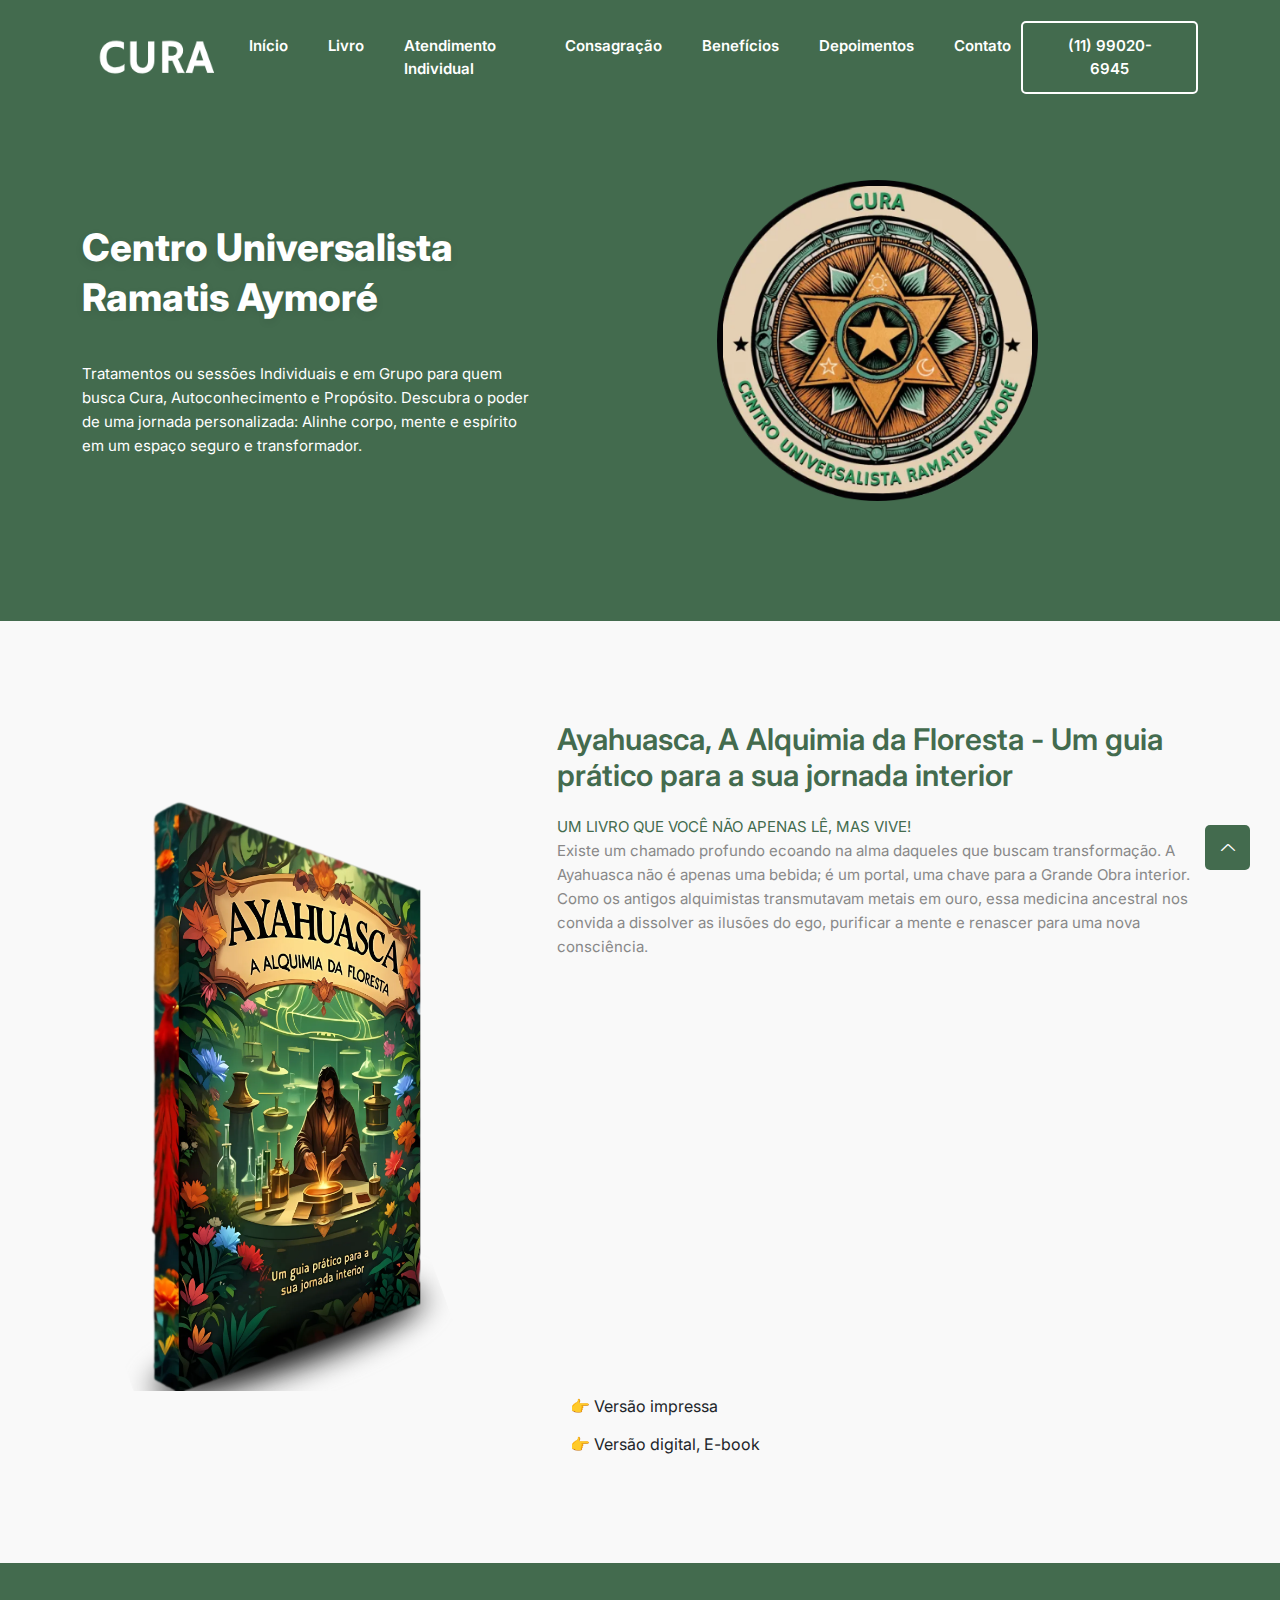
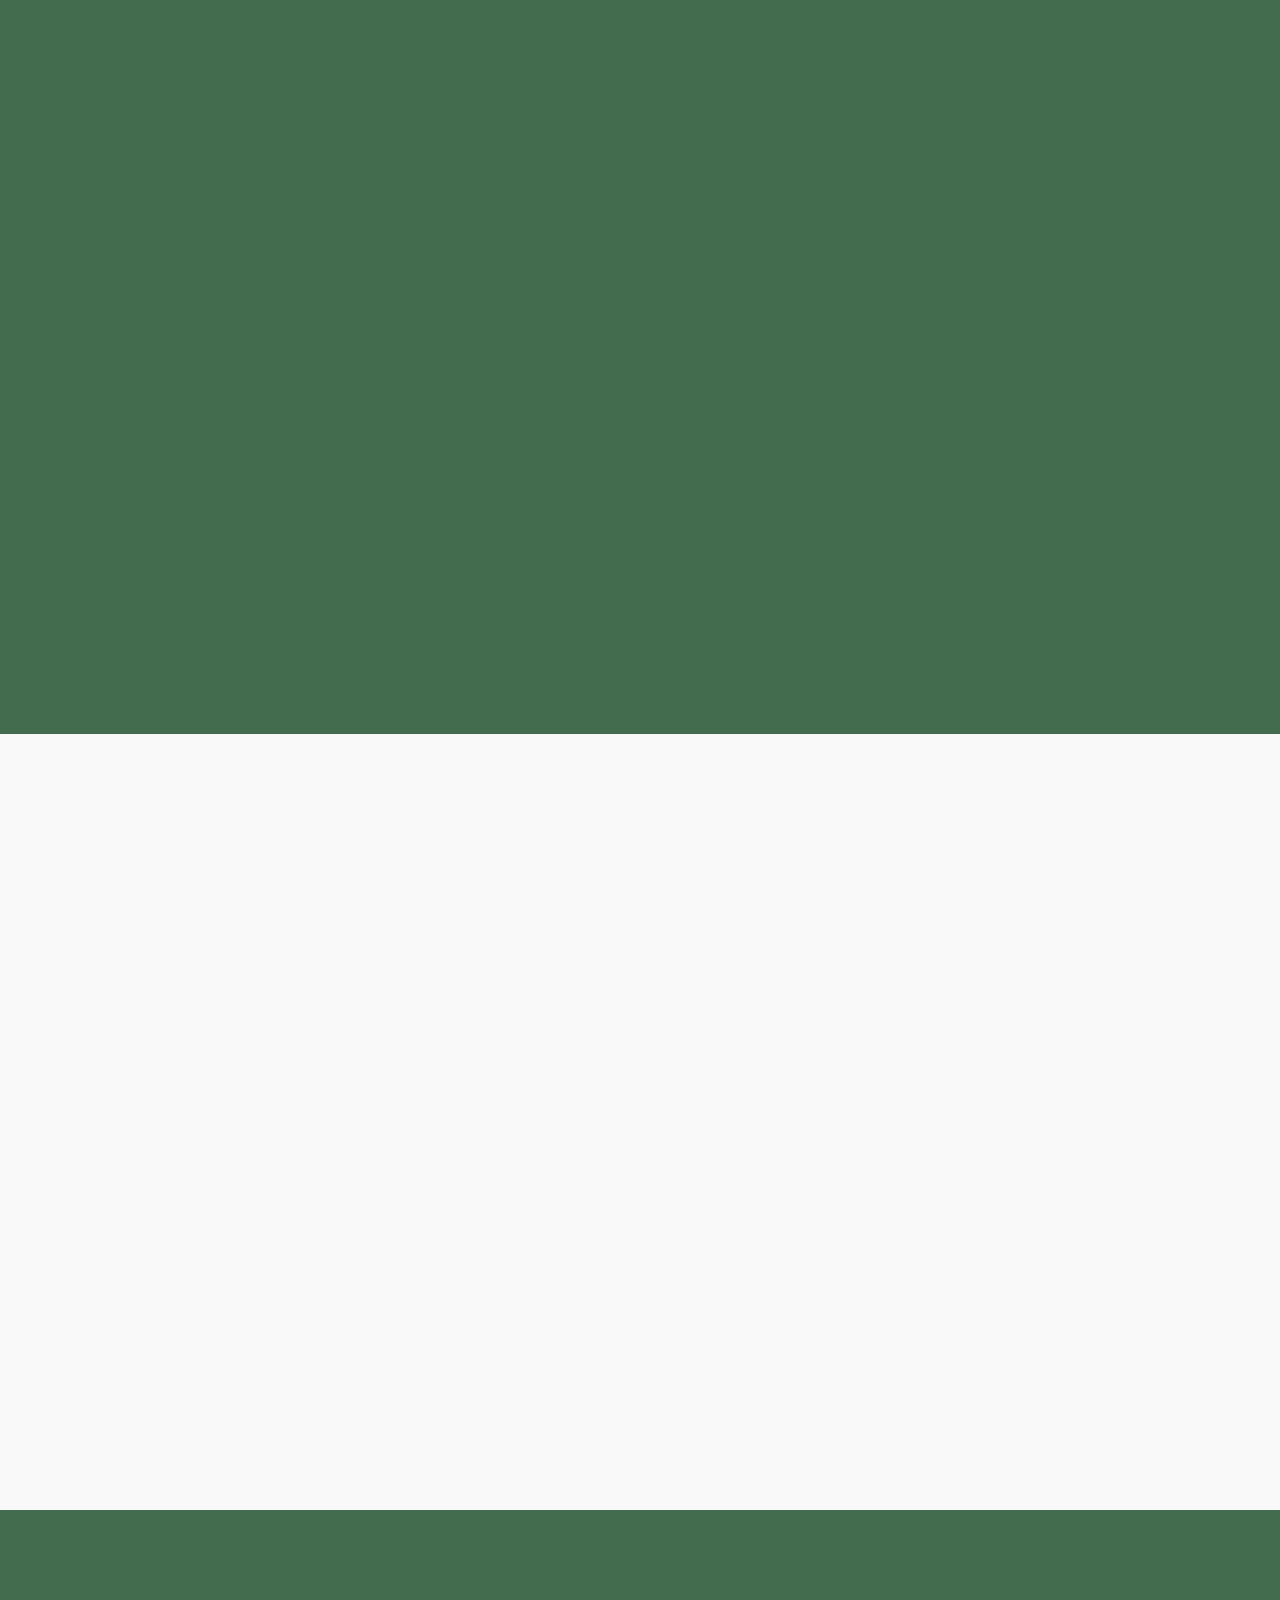
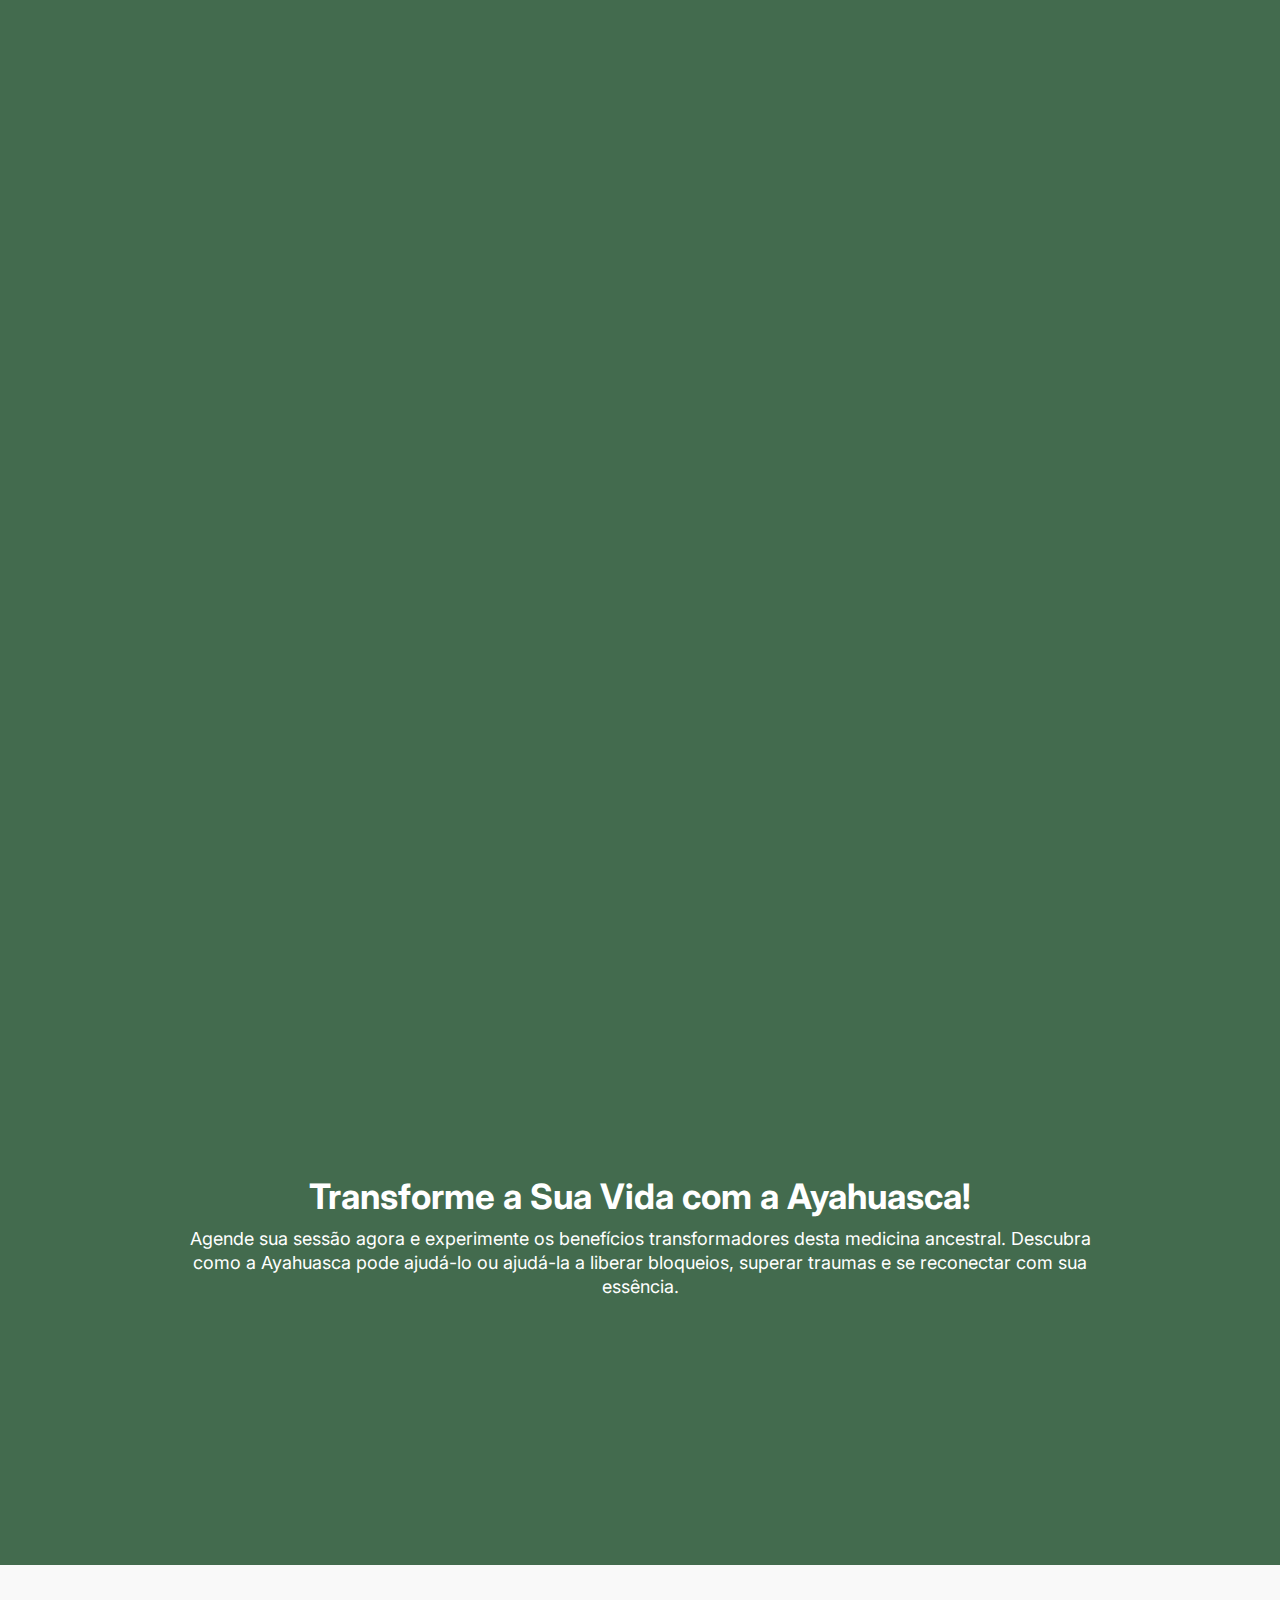
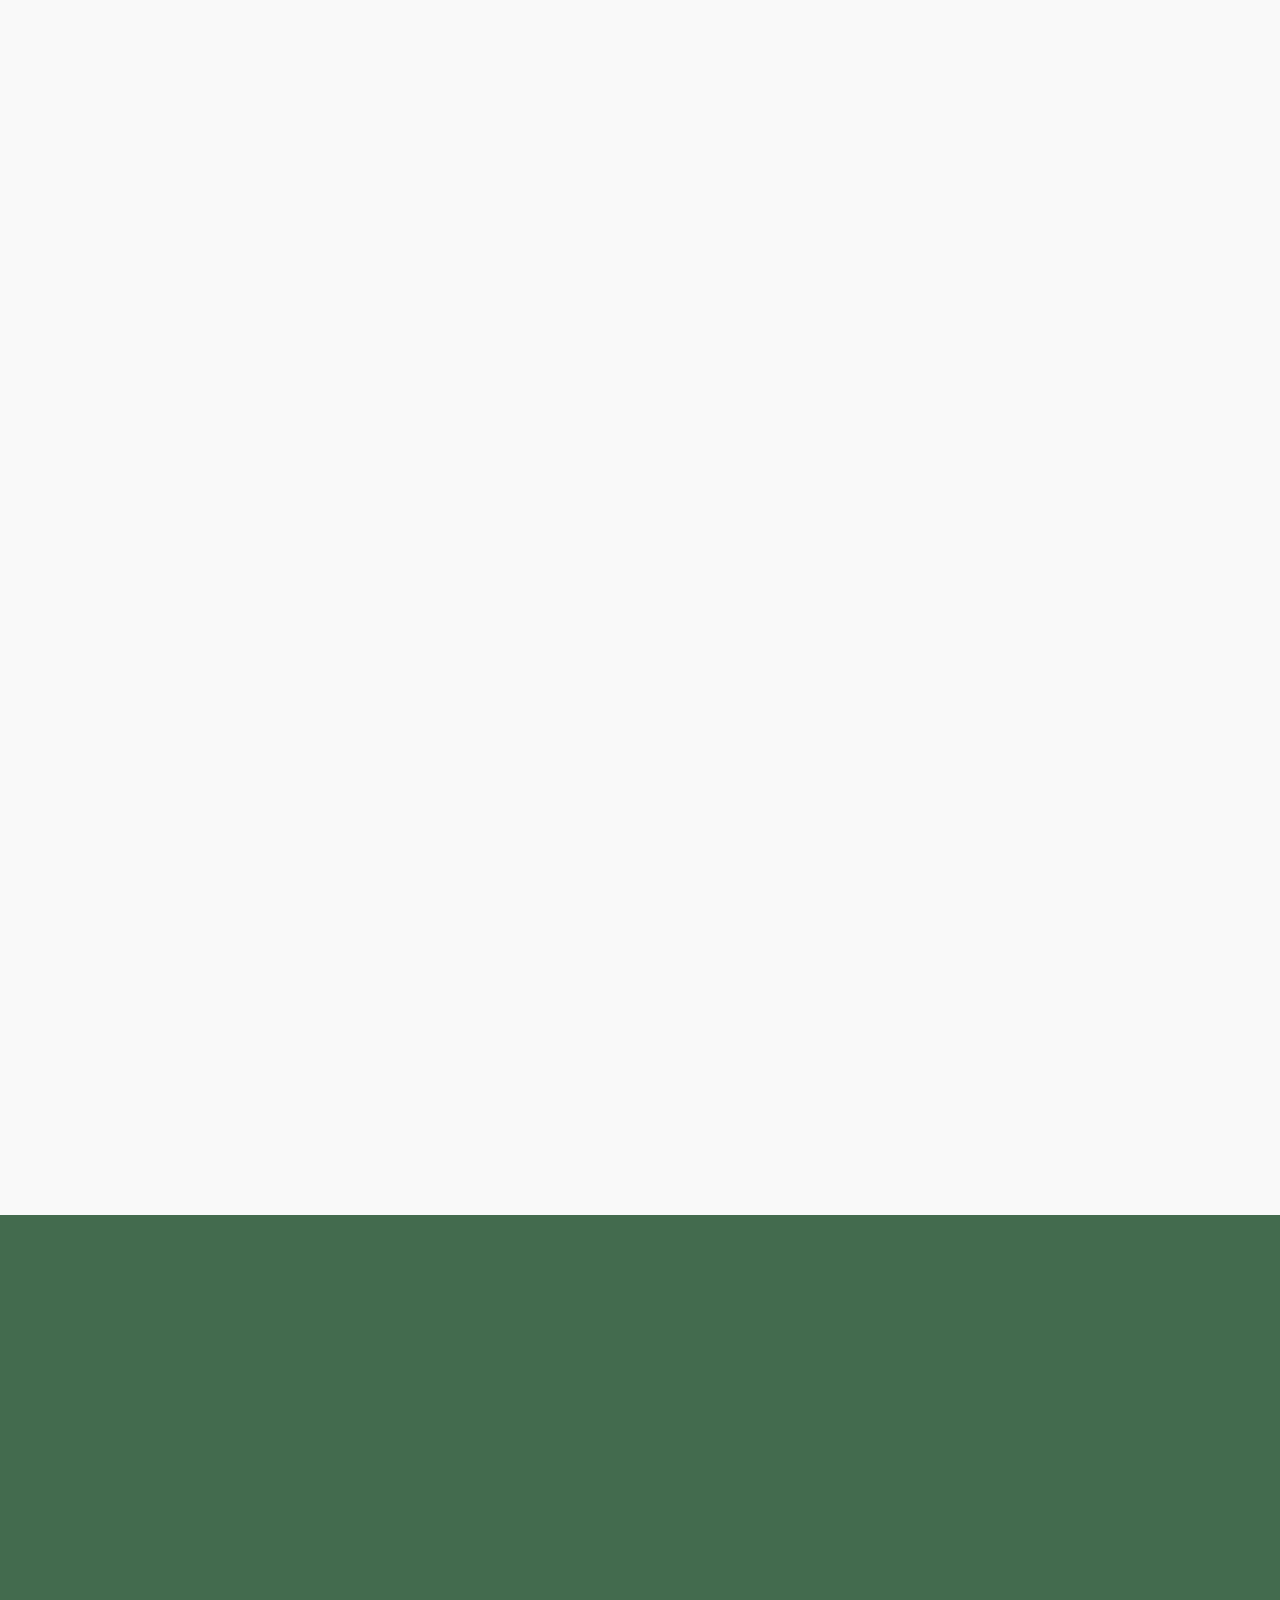
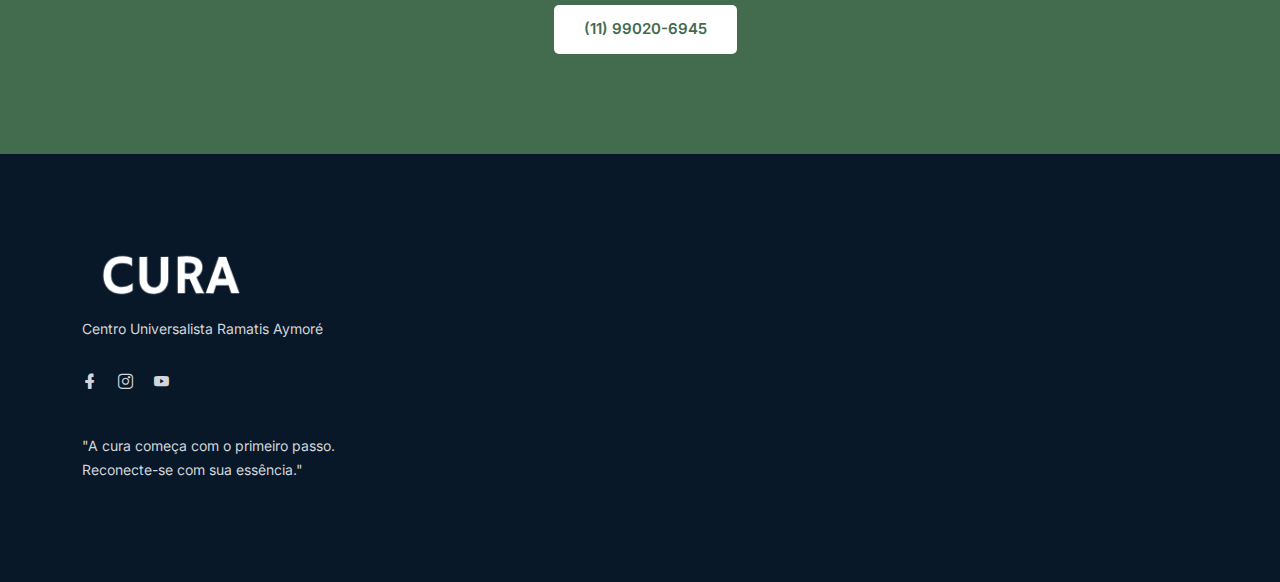
==== commit 91531b2a: "Atualizações" ====
--- a/index.html
+++ b/index.html
@@ -4,11 +4,14 @@
 <head>
     <meta charset="utf-8" />
     <meta http-equiv="x-ua-compatible" content="ie=edge" />
-    <title>CURA Centro Universalista Ramatis Aymoré</title>
+    <title>Ayahuasca | Livro, Atendimentos e Consagrações no CURA</title>
+    <meta name="description"
+        content="Descubra o poder da Ayahuasca. Compre o livro 'Ayahuasca - A Alquimia da Floresta' e agende atendimentos individuais ou consagrações em grupo.">
+    <meta name="google-site-verification" content="yQWKBa59wOINhasr2r6CUK8NOKJN7Av8TUHRrqQOMSo" />
     <meta name="description" content="" />
     <meta name="viewport" content="width=device-width, initial-scale=1" />
-    <meta name="description" content="Descubra os benefícios transformadores da Ayahuasca no Centro Universalista Ramatis Aymoré. Tratamentos para cura emocional, autoconhecimento e expansão da consciência." />
-    <meta name="keywords" content="Ayahuasca, Cura, Autoconhecimento, Expansão da Consciência, Tratamentos Espirituais" />
+    <meta name="keywords"
+        content="Ayahuasca, Cura, Autoconhecimento, Expansão da Consciência, Tratamentos Espirituais" />
     <meta name="viewport" content="width=device-width, initial-scale=1" />
     <link rel="shortcut icon" type="image/x-icon" href="assets/images/favicon.svg" />
 
@@ -19,7 +22,6 @@
     <link rel="stylesheet" href="assets/css/tiny-slider.css" />
     <link rel="stylesheet" href="assets/css/glightbox.min.css" />
     <link rel="stylesheet" href="assets/css/main.css" />
-
 </head>
 
 <body>
@@ -32,14 +34,14 @@
     <![endif]-->
 
     <!-- Preloader -->
-    <div class="preloader">
+    <!-- <div class="preloader">
         <div class="preloader-inner">
             <div class="preloader-icon">
                 <span></span>
                 <span></span>
             </div>
         </div>
-    </div>
+    </div> -->
     <!-- /End Preloader -->
 
     <!-- Start Header Area -->
@@ -67,6 +69,17 @@
                                             aria-label="Toggle navigation">Início</a>
                                     </li>
                                     <li class="nav-item">
+                                        <a href="#livro" class="page-scroll" aria-label="Toggle navigation">Livro</a>
+                                    </li>
+                                    <li class="nav-item">
+                                        <a href="#atendimento" class="page-scroll"
+                                            aria-label="Toggle navigation">Atendimento Individual</a>
+                                    </li>
+                                    <li class="nav-item">
+                                        <a href="#consagracao" class="page-scroll"
+                                            aria-label="Toggle navigation">Consagração</a>
+                                    </li>
+                                    <li class="nav-item">
                                         <a href="#beneficios" class="page-scroll"
                                             aria-label="Toggle navigation">Benefícios</a>
                                     </li>
@@ -81,7 +94,8 @@
                                 </ul>
                             </div> <!-- navbar collapse -->
                             <div class="button add-list-button">
-                                <a href="https://api.whatsapp.com/send?phone=5511990206945" target="_blank" class="btn">(11) 99020-6945</a>
+                                <a href="https://api.whatsapp.com/send?phone=5511990206945" target="_blank"
+                                    class="btn">(11) 99020-6945</a>
                             </div>
                         </nav>
                         <!-- End Navbar -->
@@ -100,8 +114,10 @@
                     <div class="hero-content">
                         <h1 class="wow fadeInLeft" data-wow-delay=".4s">Centro Universalista Ramatis Aymoré</h1>
                         <div class="button wow fadeInLeft" data-wow-delay=".8s">
-                                <p class="wow fadeInLeft" data-wow-delay=".6s">Tratamentos ou sessões Individuais e em Grupo para quem busca Cura, Autoconhecimento e Propósito.
-                                    Descubra o poder de uma jornada personalizada: Alinhe corpo, mente e espírito em um espaço seguro e transformador.</p>
+                            <p class="wow fadeInLeft" data-wow-delay=".6s">Tratamentos ou sessões Individuais e em Grupo
+                                para quem busca Cura, Autoconhecimento e Propósito.
+                                Descubra o poder de uma jornada personalizada: Alinhe corpo, mente e espírito em um
+                                espaço seguro e transformador.</p>
                         </div>
                     </div>
                 </div>
@@ -115,16 +131,274 @@
     </section>
     <!-- End Hero Area -->
 
+
+
+
+    <section id="livro" class="features section">
+        <div class="container">
+            <div class="row align-items-center">
+                <div class="col-lg-5 col-md-12 col-12">
+                    <div class="hero-image wow fadeInRight" data-wow-delay=".4s">
+                        <img src="assets/images/hero/CapaLivro.webp" alt="#" style="max-width: 90%;">
+                    </div>
+                </div>
+                <div class="col-lg-7 col-md-12 col-12">
+                    <div class="hero-content">
+                        <h3 class="wow fadeInLeft" data-wow-delay=".4s" style="color: #436B4E;">Ayahuasca, A Alquimia da
+                            Floresta - Um guia
+                            prático para a sua jornada interior</h3>
+                        <br>
+                        <p class="wow fadeInUp" data-wow-delay=".6s" style="color: #436B4E;">UM LIVRO QUE VOCÊ NÃO
+                            APENAS LÊ, MAS VIVE!</p>
+                        <p class="wow fadeInUp" data-wow-delay=".2s">Existe um chamado profundo ecoando na alma daqueles
+                            que buscam transformação. A Ayahuasca não é apenas uma bebida; é um portal, uma chave para a
+                            Grande Obra interior. Como os antigos alquimistas transmutavam metais em ouro, essa medicina
+                            ancestral nos convida a dissolver as ilusões do ego, purificar a mente e renascer para uma
+                            nova consciência.</p>
+
+                        <br>
+                        <h5 class="wow zoomIn" data-wow-delay=".2s" style="color: #436B4E;">*O QUE VOCÊ ENCONTRARÁ NESTE
+                            LIVRO?</h5>
+                        <br>
+                        <p class="wow fadeInUp" data-wow-delay=".2s">*Os sete estágios alquímicos e sua relação com a
+                            Ayahuasca – Como cada fase da Alquimia reflete os desafios e aprendizados da expansão da
+                            consciência.</p>
+                        <p class="wow fadeInUp" data-wow-delay=".2s">*Os sete planetas e seus arquétipos na jornada
+                            espiritual – Descubra como as forças cósmicas influenciam a experiência com a medicina da
+                            floresta.</p>
+                        <p class="wow fadeInUp" data-wow-delay=".2s">*Os cinco elementos (Terra, Água, Fogo, Ar e Éter)
+                            e sua influência na experiência – Compreenda a natureza energética e simbólica dos elementos
+                            dentro da cerimônia.</p>
+                        <p class="wow fadeInUp" data-wow-delay=".2s">*Os Princípios Herméticos e a experiência mística –
+                            Como as leis universais regem a jornada da consciência sob a Ayahuasca.</p>
+                        <p class="wow fadeInUp" data-wow-delay=".2s">*O impacto da Ayahuasca na psique e na
+                            espiritualidade – A integração dos ensinamentos profundos e a verdadeira transmutação do
+                            ser.</p>
+                        <p class="wow fadeInUp" data-wow-delay=".2s">*"O que fazer nesse momento?" – Orientações
+                            práticas e espirituais para cada fase da experiência.</p>
+
+                        <p class="wow fadeInUp" data-wow-delay=".2s">Se sua alma sentiu o chamado, a jornada começa
+                            aqui.
+                        <p class="wow fadeInUp" data-wow-delay=".2s">Adquira agora e mergulhe na Alquimia da Floresta!
+                        </p>
+                        <br>
+                        <a href="https://bit.ly/3QAsIXR" class="btn" target="_blank">
+                            <stromg data-wow-delay=".8s">👉 Versão impressa</stromg>
+                        </a>
+                        <br>
+                        <a href="https://bit.ly/3QATWh5" class="btn" target="_blank">
+                            <stromg data-wow-delay=".9s">👉 Versão digital, E-book</stromg>
+                        </a>
+                    </div>
+                </div>
+            </div>
+        </div>
+    </section>
+
+
+    <section id="atendimento" class="our-achievement section">
+        <div class="container">
+            <div class="row align-items-center">
+                <!-- Texto Persuasivo -->
+                <div class="col-lg-5 col-md-12 col-12">
+                    <div class="content" style="text-align: left;">
+                        <h2 class="wow fadeInLeft" data-wow-delay=".4s" style="color: #ffffff!important;">Atendimento
+                            Individual com Ayahuasca</h2>
+                        <br>
+                        <p class="wow fadeInLeft" data-wow-delay=".6s" style="color: #ffffff!important;">
+                            Buscando transformação? Descubra o poder de uma sessão individual, onde aplico uma técnica
+                            integrativa unindo a Alquimia e a Ayahuasca –
+                            em uma experiência guiada para cura emocional, expansão da consciência e clareza mental, com
+                            o objetivo de revelar e ampliar todas as suas potencialidades.
+                        </p>
+                        <br>
+                        <ul class="benefits-list wow fadeInLeft" data-wow-delay=".8s" style="color: #ffffff!important;">
+                            <li>✨ <strong>Cura profunda:</strong> Libere traumas e bloqueios.</li>
+                            <li>🔑 <strong>Clareza mental:</strong> Descubra seu propósito verdadeiro.</li>
+                            <li>🌿 <strong>Reconexão espiritual:</strong> Alinhe corpo, mente e espírito.</li>
+                        </ul>
+                        <br>
+                        <p class="wow fadeInLeft" data-wow-delay="1s" style="color: #ffffff!important;">
+                            <strong>Não espere mais. Sua transformação começa agora!</strong>
+                        </p>
+                        <div class="single-achievement wow fadeInUp" data-wow-delay=".8s" style="text-align: left;">
+                            <h4 style="color: #ffffff;">Agende a sua Sessão</h4>
+                            <a class="contact-button wow fadeInUp"
+                                href="https://api.whatsapp.com/send?phone=5511990206945" target="_blank">WhatsApp</a>
+                        </div>
+                        <!-- <a href="https://api.whatsapp.com/send?phone=5511990206945" class="btn btn-primary btn-lg">Agende Sua Sessão Agora</a> -->
+                    </div>
+                </div>
+
+                <!-- Imagem Impactante -->
+                <div class="col-lg-7 col-md-12 col-12">
+                    <div class="wow fadeInRight tns" style="direction: ltr" data-wow-delay=".8s">
+                        <div id="bootstrap-gallery-carousel2" class="carousel slide">
+                            <div class="carousel-inner" style="border-radius: 12px;">
+                                <div class="carousel-item active">
+                                    <img src="./assets/images/hero/espaco1.png" class="d-block w-100"
+                                        alt="Foto do espaço antendimento individual" />
+                                </div>
+                                <div class="carousel-item">
+                                    <img src="./assets/images/hero/espaco2.png" class="d-block w-100"
+                                        alt="Foto do espaço antendimento individual" />
+                                </div>
+                                <div class="carousel-item">
+                                    <img src="./assets/images/hero/espaco3.jpg" class="d-block w-100"
+                                        alt="Foto do espaço antendimento individual" style="min-height: 500px;" />
+                                </div>
+                                <div class="carousel-item">
+                                    <img src="./assets/images/hero/espaco4.png" class="d-block w-100"
+                                        alt="Foto do espaço antendimento individual" />
+                                </div>
+                                <div class="carousel-item">
+                                    <img src="./assets/images/hero/espaco5.png" class="d-block w-100"
+                                        alt="Foto do espaço antendimento individual" />
+                                </div>
+                            </div>
+                            <button class="carousel-control-prev" type="button"
+                                data-bs-target="#bootstrap-gallery-carousel" data-bs-slide="prev">
+                                <span class="carousel-control-prev-icon" aria-hidden="true"></span>
+                                <span class="visually-hidden">Previous</span>
+                            </button>
+                            <button class="carousel-control-next" type="button"
+                                data-bs-target="#bootstrap-gallery-carousel" data-bs-slide="next">
+                                <span class="carousel-control-next-icon" aria-hidden="true"></span>
+                                <span class="visually-hidden">Next</span>
+                            </button>
+                        </div>
+                        <!-- <div class="image wow fadeInLeft" data-wow-delay=".4s">
+                        <img src="assets/images/atendimento-individual.jpg" alt="Sessão Individual com Ayahuasca">
+                    </div> -->
+                    </div>
+                </div>
+            </div>
+    </section>
+
+
+    <section id="consagracao" class="features section">
+        <div class="container">
+            <div class="row align-items-center">
+                <!-- Imagem Impactante -->
+                <div class="col-lg-7 col-md-12 col-12">
+                    <div class="image wow fadeInRight" data-wow-delay=".4s">
+                        <div id="bootstrap-gallery-carousel" class="carousel slide">
+                            <div class="carousel-inner" style="border-radius: 12px;">
+                                <div class="carousel-item active">
+                                    <img src="./assets/images/hero/ses13.png" class="d-block w-100"
+                                        alt="Foto da sessão em grupo" />
+                                </div>
+                                <div class="carousel-item">
+                                    <img src="./assets/images/hero/ses9.png" class="d-block w-100"
+                                        alt="Foto da sessão em grupo" />
+                                </div>
+                                <div class="carousel-item">
+                                    <img src="./assets/images/hero/ses1.png" class="d-block w-100"
+                                        alt="Foto da sessão em grupo" />
+                                </div>
+                                <div class="carousel-item">
+                                    <img src="./assets/images/hero/ses5.png" class="d-block w-100"
+                                        alt="Foto da sessão em grupo" />
+                                </div>
+                                <div class="carousel-item">
+                                    <img src="./assets/images/hero/ses6.png" class="d-block w-100"
+                                        alt="Foto da sessão em grupo" />
+                                </div>
+                                <div class="carousel-item">
+                                    <img src="./assets/images/hero/ses7.png" class="d-block w-100"
+                                        alt="Foto da sessão em grupo" />
+                                </div>
+                                <div class="carousel-item">
+                                    <img src="./assets/images/hero/ses10.png" class="d-block w-100"
+                                        alt="Foto da sessão em grupo" />
+                                </div>
+                                <div class="carousel-item">
+                                    <img src="./assets/images/hero/ses11.png" class="d-block w-100"
+                                        alt="Foto da sessão em grupo" />
+                                </div>
+                                <div class="carousel-item">
+                                    <img src="./assets/images/hero/ses12.png" class="d-block w-100"
+                                        alt="Foto da sessão em grupo" />
+                                </div>
+                                <div class="carousel-item">
+                                    <img src="./assets/images/hero/ses2.png" class="d-block w-100"
+                                        alt="Foto da sessão em grupo" />
+                                </div>
+                            </div>
+                            <button class="carousel-control-prev" type="button"
+                                data-bs-target="#bootstrap-gallery-carousel" data-bs-slide="prev">
+                                <span class="carousel-control-prev-icon" aria-hidden="true"></span>
+                                <span class="visually-hidden">Previous</span>
+                            </button>
+                            <button class="carousel-control-next" type="button"
+                                data-bs-target="#bootstrap-gallery-carousel" data-bs-slide="next">
+                                <span class="carousel-control-next-icon" aria-hidden="true"></span>
+                                <span class="visually-hidden">Next</span>
+                            </button>
+                        </div>
+
+
+                        <!-- <img src="assets/images/consagracao-em-grupo.jpg" alt="Cerimônia de Consagração em Grupo com Ayahuasca"> -->
+                    </div>
+                </div>
+                <!-- Texto Persuasivo -->
+                <div class="col-lg-5 col-md-12 col-12">
+                    <div class="content">
+                        <h2 class="wow fadeInLeft" data-wow-delay=".4s" style="color: #436B4E;">Consagração em Grupo com
+                            Ayahuasca</h2>
+                        <br>
+                        <p class="wow fadeInLeft" data-wow-delay=".6s">
+                            Pronto(a) para uma experiência única? Participe de uma cerimônia de consagração em grupo com
+                            Ayahuasca e
+                            vivencie uma jornada profunda de expansão da consciência, conexão espiritual e cura
+                            emocional, ao lado de uma comunidade em busca de autoconhecimento.
+                        </p>
+                        <br>
+                        <ul class="benefits-list wow fadeInLeft" data-wow-delay=".8s">
+                            <li>🔥 <strong>Energia Coletiva:</strong> Potencialize sua experiência com o apoio do grupo.
+                            </li>
+                            <li>🌕 <strong>Ritual Ancestral:</strong> Acesse estados profundos de consciência e
+                                sabedoria interior.</li>
+                            <li>🌿 <strong>Harmonia Espiritual:</strong> Conecte-se com a sua própria natureza e
+                                essência verdadeira.</li>
+                        </ul>
+                        <br>
+                        <p class="wow fadeInLeft" data-wow-delay="1s">
+                            Não adie sua transformação. Reserve seu lugar e viva essa experiência transformadora!
+                        </p>
+                        <br>
+                        <div class="single-achievement wow fadeInUp" data-wow-delay=".4s">
+                            <h4 style="color: #436B4E;">Reserve Seu Lugar Agora</h4>
+                            <a class="contact-button wow fadeInUp"
+                                href="https://api.whatsapp.com/send?phone=5511990206945" target="_blank"
+                                style="color: #ffffff; background-color: #436B4E;">WhatsApp</a>
+                        </div>
+                        <!-- <a href="https://api.whatsapp.com/send?phone=5511990206945" class="btn btn-primary btn-lg"></a> -->
+                    </div>
+                </div>
+            </div>
+        </div>
+    </section>
+
+
+
+
+
+
     <!-- Start Features Area -->
-    <section id="beneficios" class="features section">
+    <section id="beneficios" class="features section" style="background-color: #436B4E!important;">
         <div class="container">
             <div class="row">
                 <div class="col-12">
                     <div class="section-title">
-                        <h3 class="wow zoomIn" data-wow-delay=".2s">O que você busca?</h3>
-                        <h2 class="wow fadeInUp" data-wow-delay=".4s">Os benefícios da Ayahuasca
+                        <h3 class="wow zoomIn" data-wow-delay=".2s" style="color: #ffffff!important;">O que você busca?
+                        </h3>
+                        <h2 class="wow fadeInUp" data-wow-delay=".4s" style="color: #ffffff!important;">Os benefícios da
+                            Ayahuasca
                         </h2>
-                        <p class="wow fadeInUp" data-wow-delay=".6s">Desbloqueie seu Potencial Interior e Alcançe Cura Profunda com a Sabedoria Ancestral da Ayahuasca.</p>
+                        <p class="wow fadeInUp" data-wow-delay=".6s" style="color: #ffffff!important;">Desbloqueie seu
+                            Potencial Interior e Alcançe Cura
+                            Profunda com a Sabedoria Ancestral da Ayahuasca.</p>
                     </div>
                 </div>
             </div>
@@ -134,9 +408,15 @@
                     <div class="single-feature wow fadeInUp" data-wow-delay=".2s">
                         <i> <img src="assets/images/hero/LogoCURA.png" alt=""> </i>
                         <h3>O que é Ayahuasca?</h3>
-                        <p>A Ayahuasca é uma medicina ancestral, conhecida como "vinho das almas", composta pelo cipó (Jagúbe) Banisteriopsis caapi e as folhas de (Chacrona) Psychotria viridis. Essa bebida sagrada proporciona uma experiência única de cura emocional e introspecção profunda.</p>
-                        <p><strong>Origem Ancestral</strong> Originária dos Andes e Amazônia, a Ayahuasca é usada há séculos para o autoconhecimento e a cura. Relatos históricos sugerem seu uso exclusivo pela nobreza Inca, além de lendas envolvendo o Rei Salomão.</p>
-                        <p><strong>Objetivos Terapêuticos</strong>: Hoje, a Ayahuasca é amplamente utilizada para superar bloqueios espirituais e emocionais, guiando aqueles que buscam uma conexão profunda com sua essência.</p>
+                        <p>A Ayahuasca é uma medicina ancestral, conhecida como "vinho das almas", composta pelo cipó
+                            (Jagúbe) Banisteriopsis caapi e as folhas de (Chacrona) Psychotria viridis. Essa bebida
+                            sagrada proporciona uma experiência única de cura emocional e introspecção profunda.</p>
+                        <p><strong>Origem Ancestral</strong> Originária dos Andes e Amazônia, a Ayahuasca é usada há
+                            séculos para o autoconhecimento e a cura. Relatos históricos sugerem seu uso exclusivo pela
+                            nobreza Inca, além de lendas envolvendo o Rei Salomão.</p>
+                        <p><strong>Objetivos Terapêuticos</strong>: Hoje, a Ayahuasca é amplamente utilizada para
+                            superar bloqueios espirituais e emocionais, guiando aqueles que buscam uma conexão profunda
+                            com sua essência.</p>
                     </div>
                     <!-- End Single Feature -->
                 </div>
@@ -145,8 +425,12 @@
                     <div class="single-feature wow fadeInUp" data-wow-delay=".4s">
                         <i> <img src="assets/images/hero/LogoCURA.png" alt=""> </i>
                         <h3>Propósito essencial da Ayahuasca</h3>
-                        <p>A Ayahuasca tem como principal propósito a cura e a expansão da consciência. Ela auxilia na <strong>cura emocional</strong>, ajudando a liberar traumas e emoções reprimidas.</p>
-                        <p>Ao utilizar a Ayahuasca de forma terapêutica, muitas pessoas experimentam uma reconexão profunda com seu <strong>autoconhecimento</strong>, descobrindo sentimentos, desejos e motivações ocultas.</p>
+                        <p>A Ayahuasca tem como principal propósito a cura e a expansão da consciência. Ela auxilia na
+                            <strong>cura emocional</strong>, ajudando a liberar traumas e emoções reprimidas.
+                        </p>
+                        <p>Ao utilizar a Ayahuasca de forma terapêutica, muitas pessoas experimentam uma reconexão
+                            profunda com seu <strong>autoconhecimento</strong>, descobrindo sentimentos, desejos e
+                            motivações ocultas.</p>
                         <p>Já pensou em alcançar esse nível de transformação pessoal?</p>
                     </div>
                     <!-- End Single Feature -->
@@ -156,10 +440,15 @@
                     <div class="single-feature wow fadeInUp" data-wow-delay=".2s">
                         <i> <img src="assets/images/hero/LogoCURA.png" alt=""> </i>
                         <h3>Benefícios Terapêuticos da Ayahuasca</h3>
-                        <p>Embora a Ayahuasca traga diversos benefícios no nível mental e espiritual, muitos perguntam como ela pode influenciar positivamente a vida profissional.</p>
-                        <p>Ela pode ser uma ferramenta poderosa para melhorar o foco, a clareza mental e superar bloqueios emocionais, contribuindo diretamente para a alta performance na área profissional.</p>
-                        <p>Ao promover um <strong>autoconhecimento profundo</strong>, ela ajuda a identificar crenças limitantes que impactam o crescimento pessoal e profissional.</p>
-                        <p>Sua capacidade de aliviar o estresse e aumentar o foco e clareza pode ser essencial para quem busca melhorar o equilíbrio energético e a saúde emocional.</p>
+                        <p>Embora a Ayahuasca traga diversos benefícios no nível mental e espiritual, muitos perguntam
+                            como ela pode influenciar positivamente a vida profissional.</p>
+                        <p>Ela pode ser uma ferramenta poderosa para melhorar o foco, a clareza mental e superar
+                            bloqueios emocionais, contribuindo diretamente para a alta performance na área profissional.
+                        </p>
+                        <p>Ao promover um <strong>autoconhecimento profundo</strong>, ela ajuda a identificar crenças
+                            limitantes que impactam o crescimento pessoal e profissional.</p>
+                        <p>Sua capacidade de aliviar o estresse e aumentar o foco e clareza pode ser essencial para quem
+                            busca melhorar o equilíbrio energético e a saúde emocional.</p>
                         <p>A Ayahuasca auxilia no desenvolvimento de um mindset mais resiliente e produtivo</p>
                         </p>
                     </div>
@@ -177,7 +466,9 @@
                 <div class="col-lg-10 offset-lg-1 col-md-12 col-12">
                     <div class="title">
                         <h2>Transforme a Sua Vida com a Ayahuasca!</h2>
-                        <p>Agende sua sessão agora e experimente os benefícios transformadores desta medicina ancestral. Descubra como a Ayahuasca pode ajudá-lo ou ajudá-la a liberar bloqueios, superar traumas e se reconectar com sua essência.</p>
+                        <p>Agende sua sessão agora e experimente os benefícios transformadores desta medicina ancestral.
+                            Descubra como a Ayahuasca pode ajudá-lo ou ajudá-la a liberar bloqueios, superar traumas e
+                            se reconectar com sua essência.</p>
                     </div>
                 </div>
             </div>
@@ -189,7 +480,9 @@
                         <div class="col-lg-8 col-md-4 col-12">
                             <div class="single-achievement wow fadeInUp" data-wow-delay=".4s">
                                 <h4 style="color: #ffffff;">Fale com a gente!</h4>
-                                <a class="contact-button wow fadeInUp" href="https://api.whatsapp.com/send?phone=5511990206945" target="_blank">WhatsApp</a>
+                                <a class="contact-button wow fadeInUp"
+                                    href="https://api.whatsapp.com/send?phone=5511990206945"
+                                    target="_blank">WhatsApp</a>
                             </div>
                         </div>
                         <div class="col-lg-2 col-md-4 col-12">
@@ -208,8 +501,10 @@
                 <div class="col-12">
                     <div class="section-title">
                         <h3 class="wow zoomIn" data-wow-delay=".2s">Depoimentos</h3>
-                        <h2 class="wow fadeInUp" data-wow-delay=".4s">O que a Ayahuasca pode fazer por você?</h2>
-                        <p class="wow fadeInUp" data-wow-delay=".6s">Descubra histórias reais de cura, transformação e autoconhecimento compartilhadas por quem já vivenciou essa experiência única.</p>
+                        <h2 class="wow fadeInUp" data-wow-delay=".4s" style="text-transform: none; color: #436B4E;">O
+                            que a Ayahuasca pode fazer por você?</h2>
+                        <p class="wow fadeInUp" data-wow-delay=".6s">Descubra histórias reais de cura, transformação e
+                            autoconhecimento compartilhadas por quem já vivenciou essa experiência única.</p>
                     </div>
                 </div>
             </div>
@@ -227,9 +522,14 @@
                         <div class="table-content">
                             <h4 class="middle-title">Relato de Mariana</h4>
                             <!-- Table List -->
-                            <p>Mariana, 27 anos, viveu uma vida dominada pelo medo de errar e pela necessidade de agradar a todos ao seu redor.</p>
-                            <p>Na sua primeira experiência com a Ayahuasca, Mariana foi guiada a um momento marcante de sua adolescência, onde percebeu que seu medo vinha de críticas constantes que recebeu de pessoas próximas. Durante a cerimônia, ela enfrentou essa insegurança e a transformou em força interior.</p>
-                            <p>Hoje, Mariana diz que aprendeu a confiar em si mesma e a assumir o controle de sua vida.</p>
+                            <p>Mariana, 27 anos, viveu uma vida dominada pelo medo de errar e pela necessidade de
+                                agradar a todos ao seu redor.</p>
+                            <p>Na sua primeira experiência com a Ayahuasca, Mariana foi guiada a um momento marcante de
+                                sua adolescência, onde percebeu que seu medo vinha de críticas constantes que recebeu de
+                                pessoas próximas. Durante a cerimônia, ela enfrentou essa insegurança e a transformou em
+                                força interior.</p>
+                            <p>Hoje, Mariana diz que aprendeu a confiar em si mesma e a assumir o controle de sua vida.
+                            </p>
                             <!-- End Table List -->
                         </div>
                         <!-- End Table Content -->
@@ -249,8 +549,11 @@
                         <div class="table-content">
                             <h4 class="middle-title">Relato de Luiz</h4>
                             <!-- Table List -->
-                            <p>Luiz, 45 anos, carregava ressentimentos profundos que afetavam suas relações pessoais. Durante sua primeira experiência com Ayahuasca, ele foi confrontado com lembranças dolorosas, mas também viu o sofrimento que seu pai carregava.</p>
-                            <p>Essa visão permitiu que ele entendesse e liberasse a mágoa. Hoje, Luiz vive com o coração mais leve e com maior harmonia em seus relacionamentos.</p>
+                            <p>Luiz, 45 anos, carregava ressentimentos profundos que afetavam suas relações pessoais.
+                                Durante sua primeira experiência com Ayahuasca, ele foi confrontado com lembranças
+                                dolorosas, mas também viu o sofrimento que seu pai carregava.</p>
+                            <p>Essa visão permitiu que ele entendesse e liberasse a mágoa. Hoje, Luiz vive com o coração
+                                mais leve e com maior harmonia em seus relacionamentos.</p>
                             <!-- End Table List -->
                         </div>
                         <!-- End Table Content -->
@@ -271,8 +574,11 @@
                             <h4 class="middle-title">Relato de Daniela</h4>
                             <!-- Table List -->
                             <ul class="table-list">
-                                <p>Daniela, 32 anos, estava presa em uma rotina sem significado. Com a Ayahuasca, ela teve visões que conectaram suas paixões à sua missão de vida.</p>
-                                <p>Essa clareza a inspirou a mudar de carreira e buscar um trabalho alinhado com seus valores. Daniela descreve a experiência como o momento em que sua vida ganhou direção.</p>
+                                <p>Daniela, 32 anos, estava presa em uma rotina sem significado. Com a Ayahuasca, ela
+                                    teve visões que conectaram suas paixões à sua missão de vida.</p>
+                                <p>Essa clareza a inspirou a mudar de carreira e buscar um trabalho alinhado com seus
+                                    valores. Daniela descreve a experiência como o momento em que sua vida ganhou
+                                    direção.</p>
                             </ul>
                             <!-- End Table List -->
                         </div>
@@ -294,8 +600,10 @@
                             <h4 class="middle-title">Relato de Clara</h4>
                             <!-- Table List -->
                             <ul class="table-list">
-                                <p>Clara, 29 anos, lutava contra a baixa autoestima. Durante sua cerimônia, ela se viu como criança, repleta de alegria e potencial.</p>
-                                <p>Esse reencontro consigo mesma despertou um profundo sentimento de amor-próprio. Hoje, Clara relata uma maior confiança e gratidão pela pessoa que é.</p>
+                                <p>Clara, 29 anos, lutava contra a baixa autoestima. Durante sua cerimônia, ela se viu
+                                    como criança, repleta de alegria e potencial.</p>
+                                <p>Esse reencontro consigo mesma despertou um profundo sentimento de amor-próprio. Hoje,
+                                    Clara relata uma maior confiança e gratidão pela pessoa que é.</p>
                             </ul>
                             <!-- End Table List -->
                         </div>
@@ -314,12 +622,17 @@
             <div class="row">
                 <div class="col-lg-8 offset-lg-2 col-md-12 col-12">
                     <div class="cta-content">
-                        <h2 class="wow fadeInUp" data-wow-delay=".2s">Sessão Individual ou em Grupo? <br />Qual escolher?</h2>
-                        <p class="wow fadeInUp" data-wow-delay=".4s">Sessões individuais proporcionam um espaço mais íntimo e é totalmente personalizado para cada pessoa e cada caso, enquanto as sessões em grupo criam uma experiência compartilhada e coletiva de aprendizado. A escolha depende dos seus objetivos e preferências.
+                        <h2 class="wow fadeInUp" data-wow-delay=".2s">Sessão Individual ou em Grupo? <br />Qual
+                            escolher?</h2>
+                        <p class="wow fadeInUp" data-wow-delay=".4s">Sessões individuais proporcionam um espaço mais
+                            íntimo e é totalmente personalizado para cada pessoa e cada caso, enquanto as sessões em
+                            grupo criam uma experiência compartilhada e coletiva de aprendizado. A escolha depende dos
+                            seus objetivos e preferências.
                             Para mais informações, fale com a gente!
                         </p>
                         <div class="button add-list-button">
-                            <a href="https://api.whatsapp.com/send?phone=5511990206945" target="_blank" class="btn">(11) 99020-6945</a>
+                            <a href="https://api.whatsapp.com/send?phone=5511990206945" target="_blank" class="btn">(11)
+                                99020-6945</a>
                         </div>
                     </div>
                 </div>
@@ -344,11 +657,15 @@
                             </div>
                             <p>Centro Universalista Ramatis Aymoré</p>
                             <ul class="social">
-                                <li><a href="https://www.facebook.com/profile.php?id=61567346652976" target="_blank" alt="Siga-nos no Facebook!"><i class="lni lni-facebook-filled"></i></a></li>
-                                <li><a href="https://www.instagram.com/cura.ayahuasca/" target="_blank" alt="Siga-nos no Instagram!"><i class="lni lni-instagram"></i></a></li>
-                                <!-- <li><a href="javascript:void(0)"><i class="lni lni-youtube"></i></a></li> -->
+                                <li><a href="https://www.facebook.com/profile.php?id=61567346652976" target="_blank"
+                                        alt="Siga-nos no Facebook!"><i class="lni lni-facebook-filled"></i></a></li>
+                                <li><a href="https://www.instagram.com/cura.ayahuasca/" target="_blank"
+                                        alt="Siga-nos no Instagram!"><i class="lni lni-instagram"></i></a></li>
+                                <li><a href="https://www.youtube.com/@Cura.Ayahuasca" target="_blank"><i
+                                            class="lni lni-youtube"></i></a></li>
                             </ul>
-                            <p class="copyright-text">"A cura começa com o primeiro passo. <br />Reconecte-se com sua essência."
+                            <p class="copyright-text">"A cura começa com o primeiro passo. <br />Reconecte-se com sua
+                                essência."
                             </p>
                         </div>
                         <!-- End Single Widget -->
@@ -397,6 +714,17 @@
     </a>
 
     <!-- ========================= JS here ========================= -->
+    <style>
+        .carousel-item {
+            img {
+                max-height: 500px;
+            }
+        }
+
+        .carousel-control-next-icon {
+            color: #436B4E!important;
+        }
+    </style>
     <script src="assets/js/bootstrap.min.js"></script>
     <script src="assets/js/wow.min.js"></script>
     <script src="assets/js/tiny-slider.js"></script>
@@ -415,6 +743,40 @@
         });
         cu.start();
     </script>
+
+<script type="text/javascript">
+    document.addEventListener('DOMContentLoaded', () => {
+        // Definindo IDs dos carrosséis
+        const carouselIds = ['bootstrap-gallery-carousel', 'bootstrap-gallery-carousel2'];
+
+        carouselIds.forEach((id) => {
+            const carouselEl = document.getElementById(id);
+
+            if (carouselEl) {
+                // Inicializar o Bootstrap Carousel
+                const carousel = new bootstrap.Carousel(carouselEl, {
+                    interval: 3000, // Intervalo de 3 segundos para suavidade
+                    wrap: true,     // Loop contínuo
+                    pause: false,   // Não pausar ao passar o mouse
+                });
+
+                // Inicialização da lightGallery ao mudar de slide, uma vez por carrossel
+                carouselEl.addEventListener('slide.bs.carousel', (event) => {
+                    const container = event.target.querySelector('.carousel-inner');
+                    if (!container.dataset.lightGalleryInitialized) {
+                        window.lightGallery(container, {
+                            plugins: [lgThumbnail],
+                            selector: '.lg-item',
+                        });
+                        container.dataset.lightGalleryInitialized = 'true'; // Evitar múltiplas inicializações
+                    }
+                });
+            }
+        });
+    });
+</script>
+
+
 </body>
 
 </html>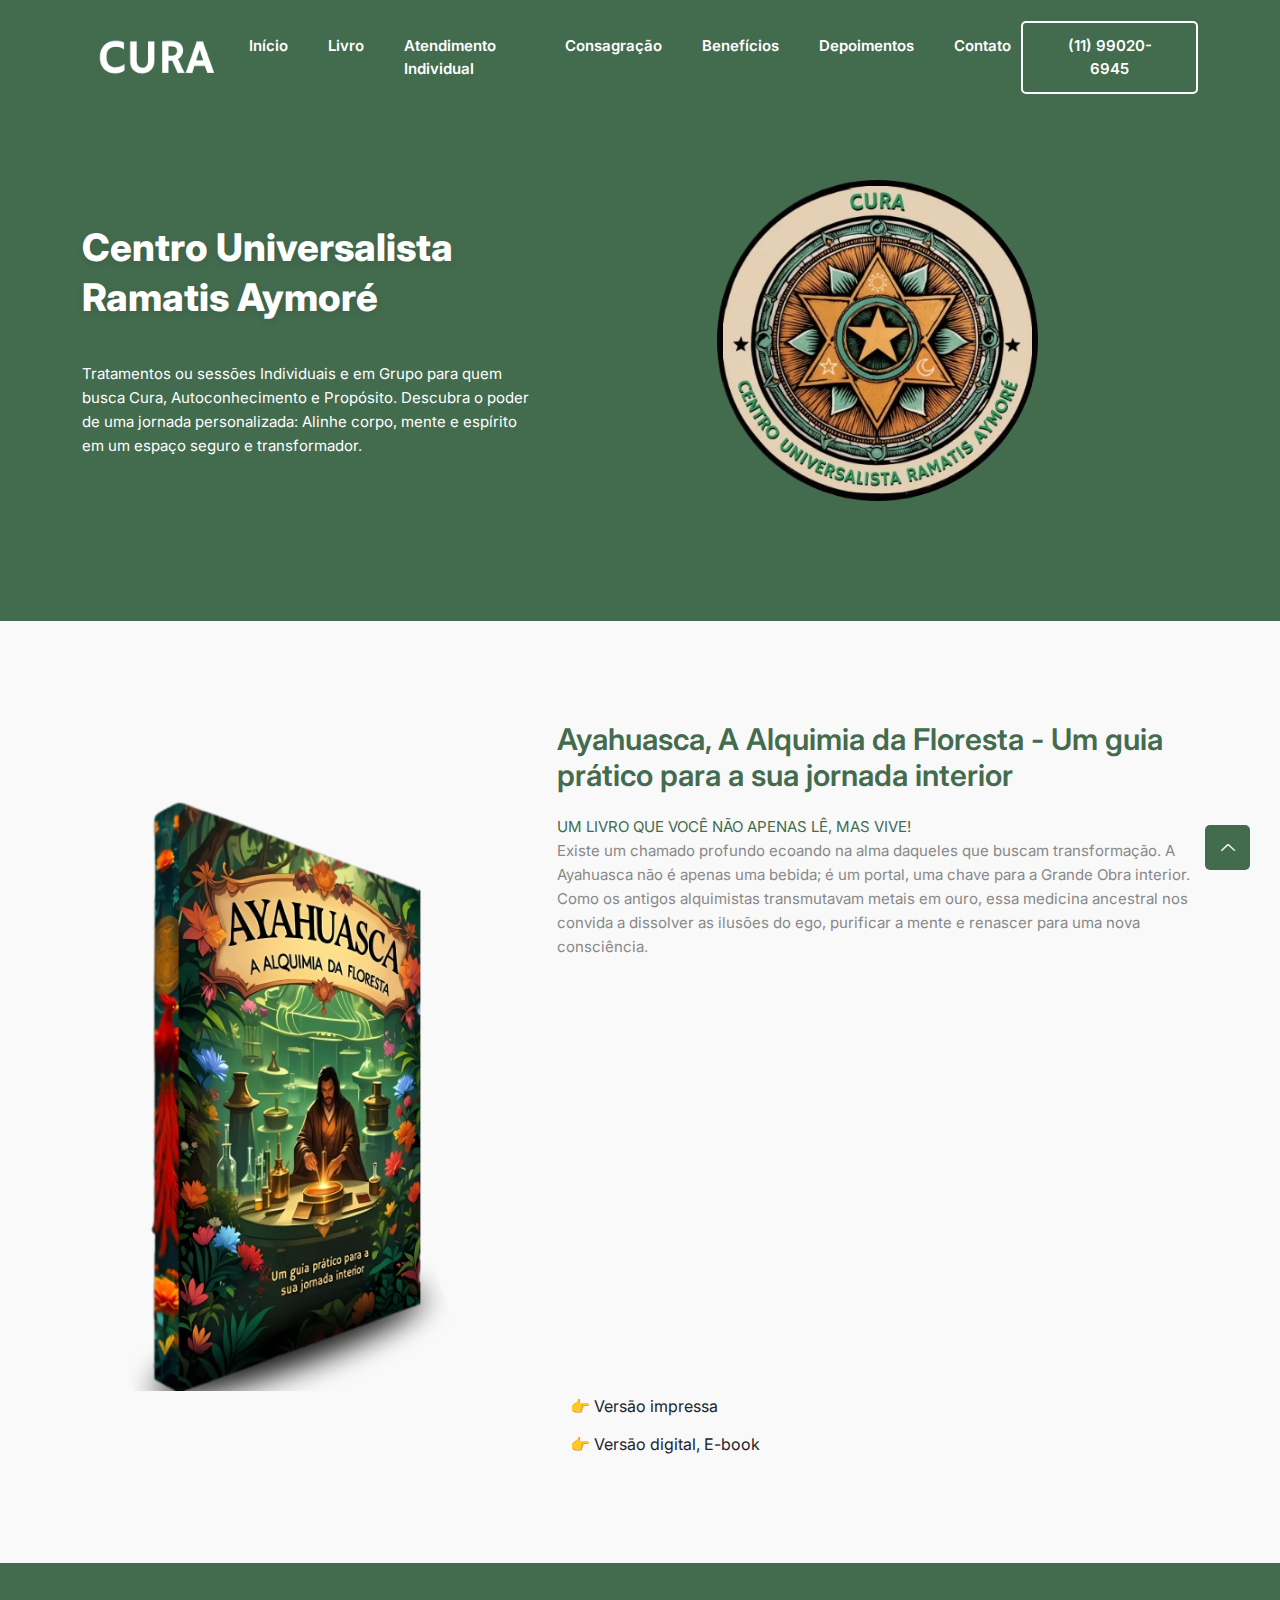
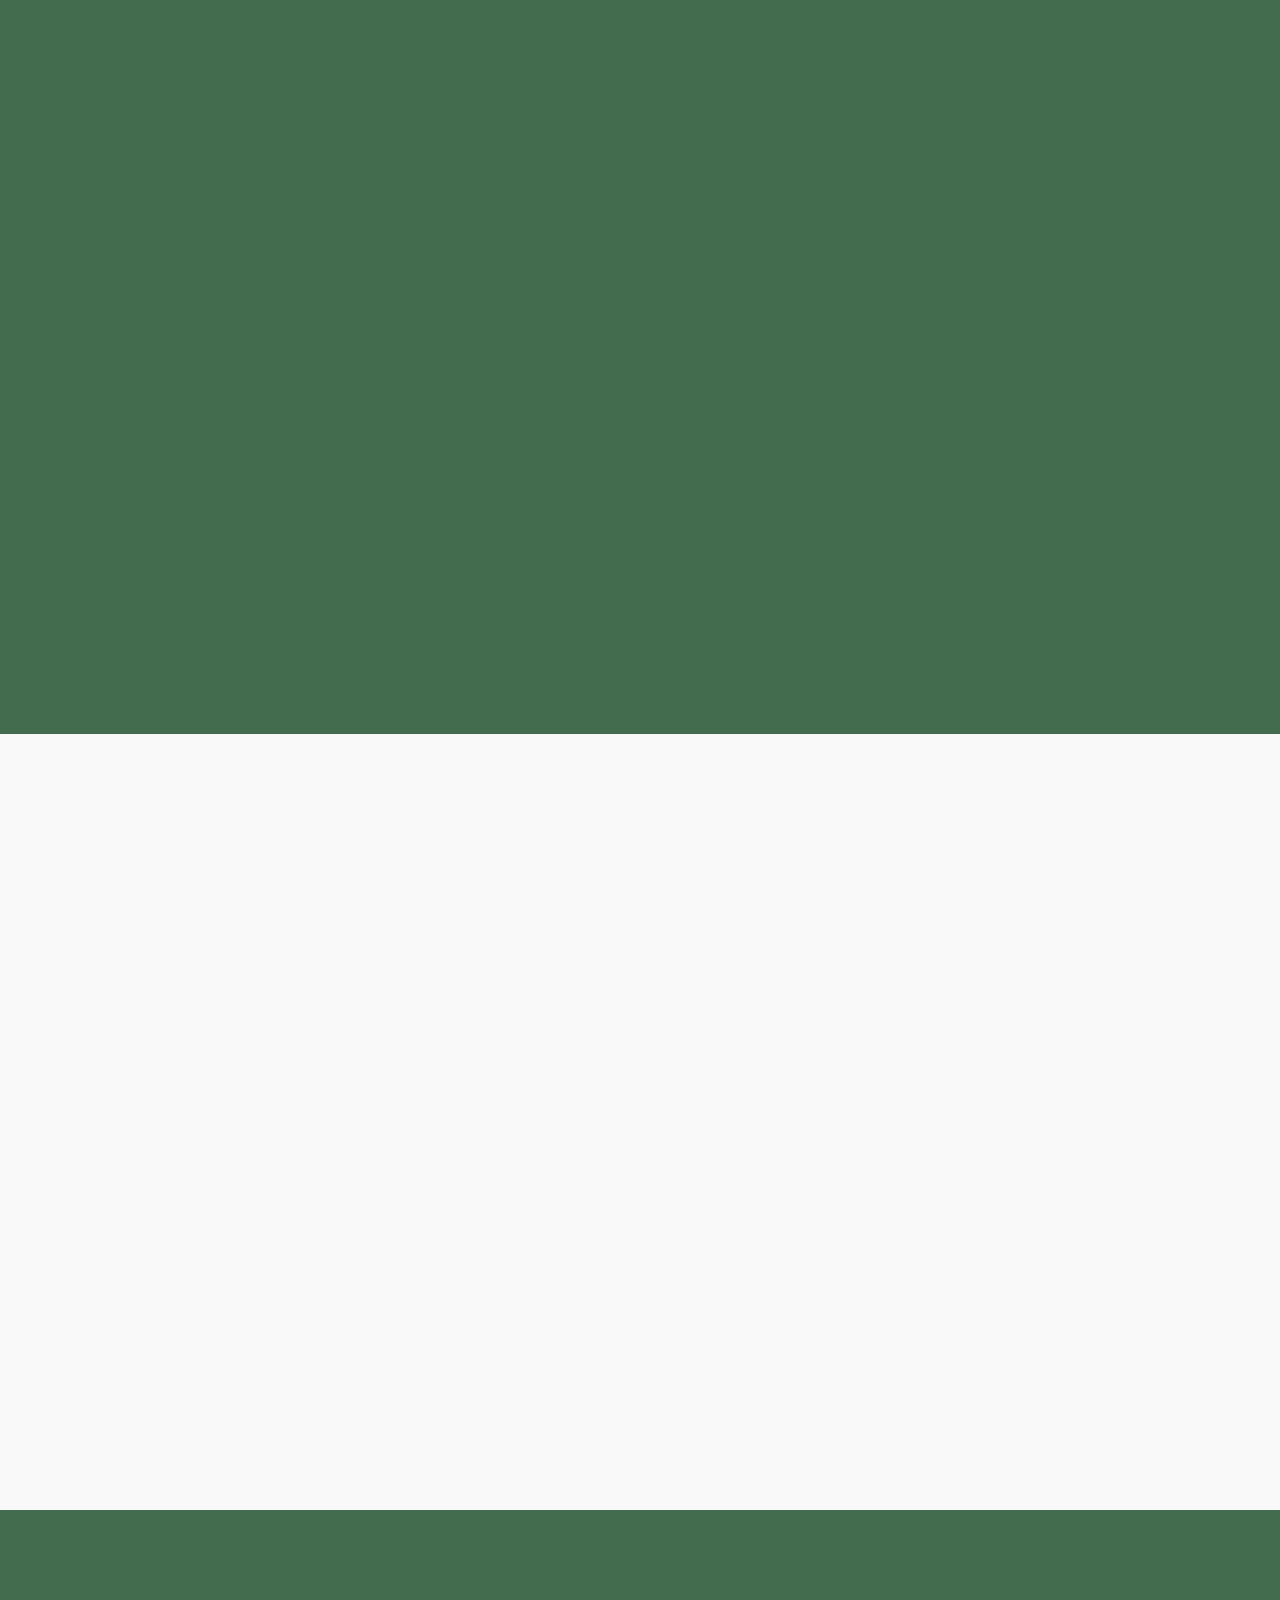
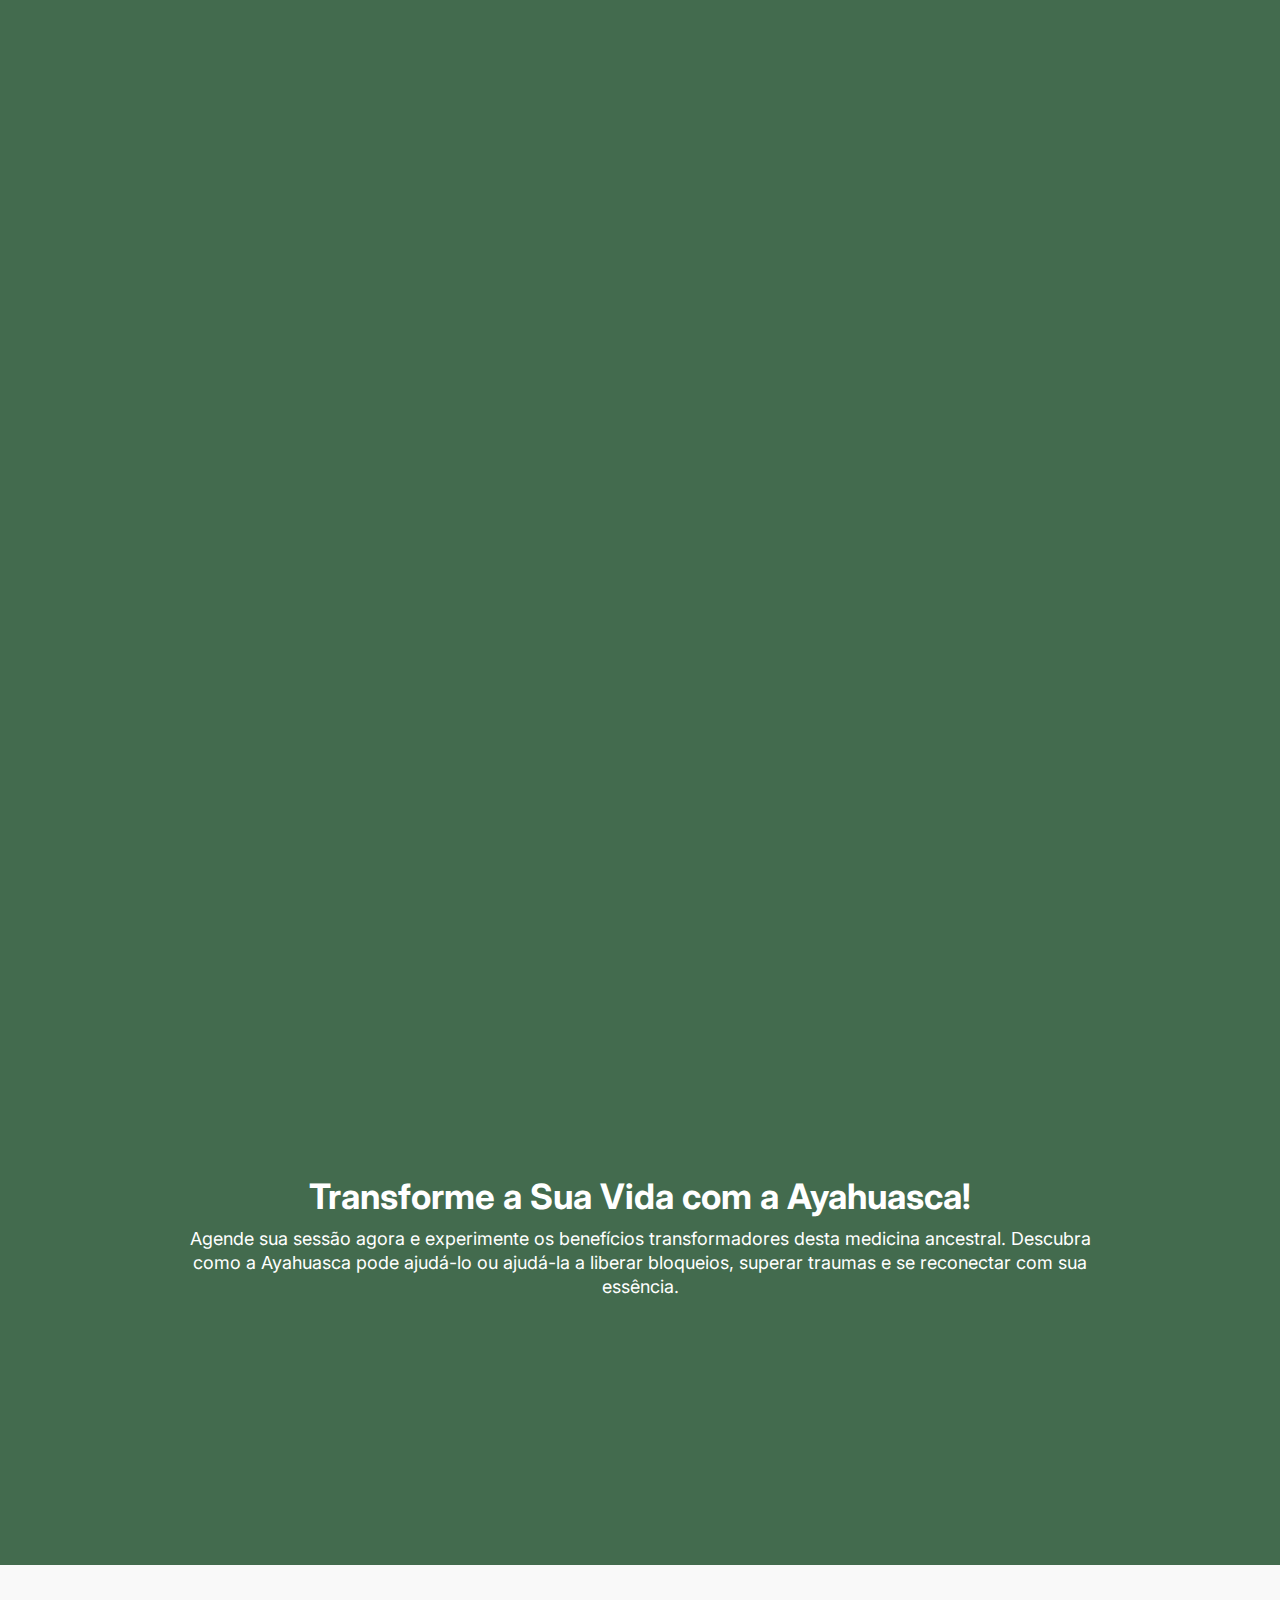
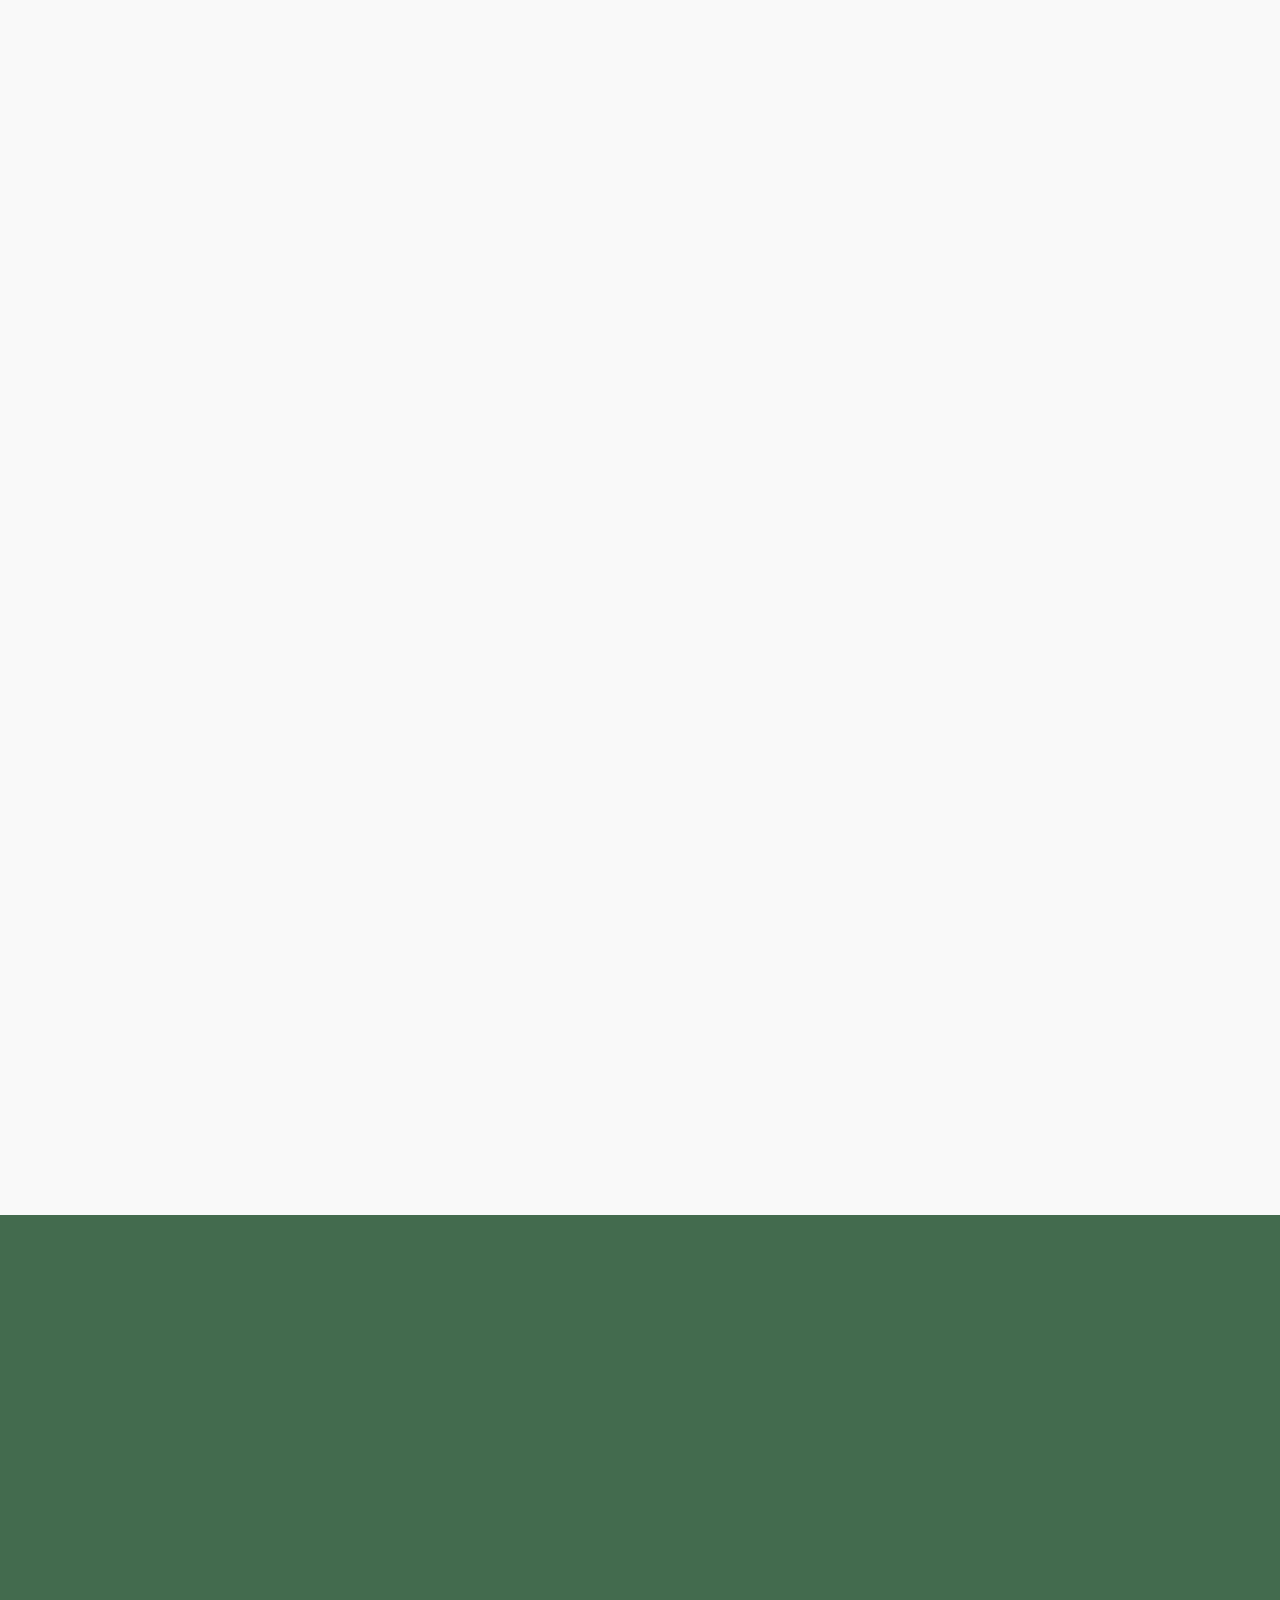
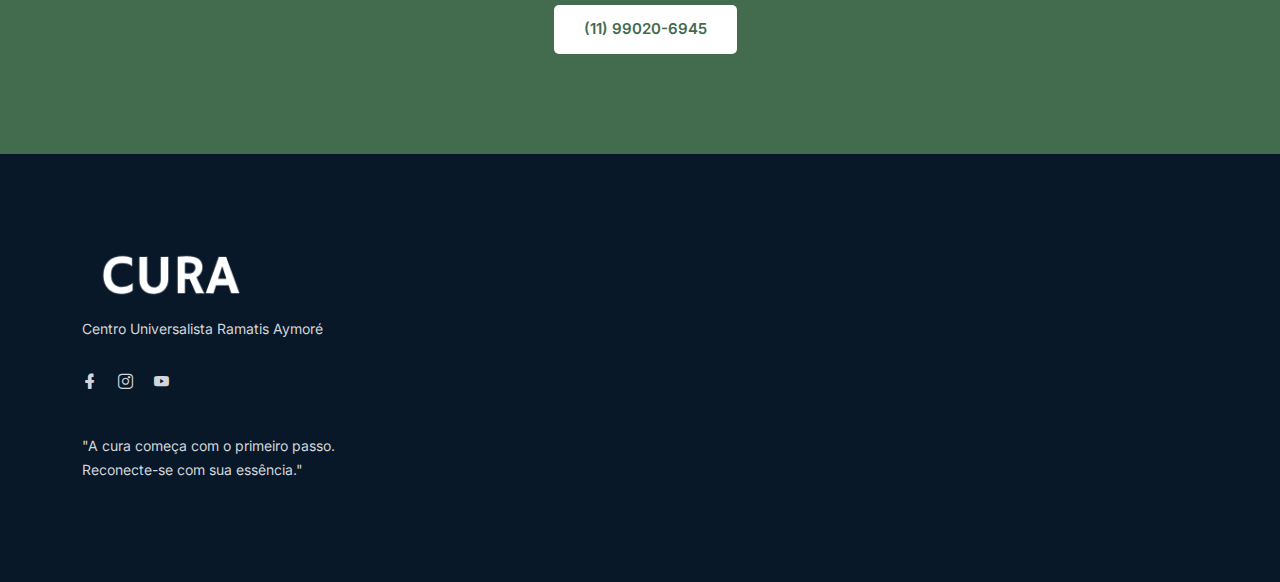
==== commit 27c6d82f: "Atualizações" ====
--- a/index.html
+++ b/index.html
@@ -14,6 +14,99 @@
         content="Ayahuasca, Cura, Autoconhecimento, Expansão da Consciência, Tratamentos Espirituais" />
     <meta name="viewport" content="width=device-width, initial-scale=1" />
     <link rel="shortcut icon" type="image/x-icon" href="assets/images/favicon.svg" />
+    <script type="application/ld+json">
+        {
+          "@context": "https://schema.org",
+          "@type": "Service",
+          "name": "Sessões Individuais com Ayahuasca - Terapia Integrativa, Xamanismo e Alquimia",
+          "provider": {
+            "@type": "LocalBusiness",
+            "name": "CURA - Centro Universalista Ramatis Aymoré",
+            "address": {
+              "@type": "PostalAddress",
+              "addressLocality": "São Paulo",
+              "addressRegion": "SP",
+              "addressCountry": "BR"
+            }
+          },
+          "image": "https://ayahuascacura.com.br/assets/images/ayahuasca/sessao-ayahuasca-atendimento-individual.webp",
+          "description": "Experimente uma sessão individual de Ayahuasca para cura emocional, expansão da consciência e reconexão espiritual em um ambiente seguro e acolhedor.",
+          "areaServed": "São Paulo, Brasil",
+          "serviceType": ["Sessão Espiritual", "Terapia Integrativa com Ayahuasca", "Alquimia e Xamanismo"],
+          "priceRange": "R$200 - R$300",
+          "offers": {
+            "@type": "Offer",
+            "url": "https://ayahuascacura.com.br/sessao-individual",
+            "priceCurrency": "BRL",
+            "availability": "https://schema.org/InStock",
+            "validFrom": "2025-02-27"
+          },
+          "aggregateRating": {
+            "@type": "AggregateRating",
+            "ratingValue": "4.9",
+            "reviewCount": "27"
+          }
+        }
+        </script>
+        
+    <script type="application/ld+json">
+        {
+          "@context": "https://schema.org",
+          "@type": "Product",
+          "name": "Ayahuasca, A Alquimia da Floresta",
+          "image": "https://ayahuascacura.com.br/assets/images/ayahuasca/livro-capa.webp",
+          "description": "Um guia profundo sobre a Ayahuasca e Alquimia, explorando cura espiritual, autoconhecimento e expansão da consciência.",
+          "brand": {
+            "@type": "Brand",
+            "name": "CURA - Centro Universalista Ramatis Aymoré"
+          },
+          "offers": {
+            "@type": "Offer",
+            "url": "https://ayahuascacura.com.br/livro",
+            "priceCurrency": "BRL",
+            "price": "54.90",
+            "itemCondition": "https://schema.org/NewCondition",
+            "availability": "https://schema.org/InStock"
+          }
+        }
+        </script>
+        <script type="application/ld+json">
+            {
+              "@context": "https://schema.org",
+              "@type": "Product",
+              "name": "Ayahuasca - A Alquimia da Floresta",
+              "aggregateRating": {
+                "@type": "AggregateRating",
+                "ratingValue": "4.8",
+                "reviewCount": "35"
+              },
+              "review": [
+                {
+                  "@type": "Review",
+                  "author": "João Silva",
+                  "datePublished": "2025-03-01",
+                  "reviewRating": {
+                    "@type": "Rating",
+                    "ratingValue": "5"
+                  },
+                  "reviewBody": "Esse livro mudou minha vida! Uma jornada espiritual incrível."
+                },
+                {
+                  "@type": "Review",
+                  "author": "Maria Oliveira",
+                  "datePublished": "2025-02-28",
+                  "reviewRating": {
+                    "@type": "Rating",
+                    "ratingValue": "4"
+                  },
+                  "reviewBody": "Uma leitura essencial para quem busca autoconhecimento."
+                }
+              ]
+            }
+            </script>
+
+            
+
 
     <!-- ========================= CSS here ========================= -->
     <link rel="stylesheet" href="assets/css/bootstrap.min.css" />
@@ -123,30 +216,25 @@
                 </div>
                 <div class="col-lg-7 col-md-12 col-12">
                     <div class="hero-image wow fadeInRight" data-wow-delay=".4s">
-                        <img src="assets/images/hero/LogoCURA.png" alt="#">
+                        <img src="assets/images/ayahuasca/LogoCURA.webp" alt="#">
                     </div>
                 </div>
             </div>
         </div>
     </section>
+
     <!-- End Hero Area -->
-
-
-
-
     <section id="livro" class="features section">
         <div class="container">
             <div class="row align-items-center">
                 <div class="col-lg-5 col-md-12 col-12">
                     <div class="hero-image wow fadeInRight" data-wow-delay=".4s">
-                        <img src="assets/images/hero/CapaLivro.webp" alt="#" style="max-width: 90%;">
-                    </div>
-                </div>
-                <div class="col-lg-7 col-md-12 col-12">
+                        <img src="assets/images/ayahuasca/CapaLivro.webp" alt="#" style="max-width: 90%;">
+                    </div>
+                </div>
+                <div class="col-lg-7 col-md-12 col-12 slider">
                     <div class="hero-content">
-                        <h3 class="wow fadeInLeft" data-wow-delay=".4s" style="color: #436B4E;">Ayahuasca, A Alquimia da
-                            Floresta - Um guia
-                            prático para a sua jornada interior</h3>
+                        <h3 class="wow fadeInLeft" data-wow-delay=".4s" style="color: #436B4E;">Ayahuasca, A Alquimia da Floresta - Um guia prático para a sua jornada interior</h3>
                         <br>
                         <p class="wow fadeInUp" data-wow-delay=".6s" style="color: #436B4E;">UM LIVRO QUE VOCÊ NÃO
                             APENAS LÊ, MAS VIVE!</p>
@@ -195,7 +283,6 @@
         </div>
     </section>
 
-
     <section id="atendimento" class="our-achievement section">
         <div class="container">
             <div class="row align-items-center">
@@ -231,29 +318,30 @@
                 </div>
 
                 <!-- Imagem Impactante -->
-                <div class="col-lg-7 col-md-12 col-12">
+                <div class="slider col-lg-7 col-md-12 col-12">
                     <div class="wow fadeInRight tns" style="direction: ltr" data-wow-delay=".8s">
-                        <div id="bootstrap-gallery-carousel2" class="carousel slide">
+
+                        <div id="bootstrap-gallery-carousel" class="carousel slide">
                             <div class="carousel-inner" style="border-radius: 12px;">
                                 <div class="carousel-item active">
-                                    <img src="./assets/images/hero/espaco1.png" class="d-block w-100"
-                                        alt="Foto do espaço antendimento individual" />
-                                </div>
-                                <div class="carousel-item">
-                                    <img src="./assets/images/hero/espaco2.png" class="d-block w-100"
-                                        alt="Foto do espaço antendimento individual" />
-                                </div>
-                                <div class="carousel-item">
-                                    <img src="./assets/images/hero/espaco3.jpg" class="d-block w-100"
-                                        alt="Foto do espaço antendimento individual" style="min-height: 500px;" />
-                                </div>
-                                <div class="carousel-item">
-                                    <img src="./assets/images/hero/espaco4.png" class="d-block w-100"
-                                        alt="Foto do espaço antendimento individual" />
-                                </div>
-                                <div class="carousel-item">
-                                    <img src="./assets/images/hero/espaco5.png" class="d-block w-100"
-                                        alt="Foto do espaço antendimento individual" />
+                                    <img src="./assets/images/ayahuasca/sessao-ayahuasca-atendimento-individual.webp" class="d-block w-100 lg-item"
+                                        alt="Imagem do Atendimento Individual com Ayahuasca">
+                                </div>
+                                <div class="carousel-item">
+                                    <img src="./assets/images/ayahuasca/sessao-ayahuasca-atendimento-individual1.webp" class="d-block w-100 lg-item"
+                                        alt="Imagem do Atendimento Individual com Ayahuasca">
+                                </div>
+                                <div class="carousel-item">
+                                    <img src="./assets/images/ayahuasca/sessao-ayahuasca-atendimento-individual3.webp" class="d-block w-100 lg-item"
+                                        alt="Imagem do Atendimento Individual com Ayahuasca">
+                                </div>
+                                <div class="carousel-item">
+                                    <img src="./assets/images/ayahuasca/sessao-ayahuasca-atendimento-individual4.webp" class="d-block w-100 lg-item"
+                                        alt="Imagem do Atendimento Individual com Ayahuasca">
+                                </div>
+                                <div class="carousel-item">
+                                    <img src="./assets/images/ayahuasca/sessao-ayahuasca-atendimento-individual5.webp" class="d-block w-100 lg-item"
+                                        alt="Imagem do Atendimento Individual com Ayahuasca">
                                 </div>
                             </div>
                             <button class="carousel-control-prev" type="button"
@@ -267,14 +355,11 @@
                                 <span class="visually-hidden">Next</span>
                             </button>
                         </div>
-                        <!-- <div class="image wow fadeInLeft" data-wow-delay=".4s">
-                        <img src="assets/images/atendimento-individual.jpg" alt="Sessão Individual com Ayahuasca">
-                    </div> -->
+
                     </div>
                 </div>
             </div>
     </section>
-
 
     <section id="consagracao" class="features section">
         <div class="container">
@@ -282,63 +367,60 @@
                 <!-- Imagem Impactante -->
                 <div class="col-lg-7 col-md-12 col-12">
                     <div class="image wow fadeInRight" data-wow-delay=".4s">
-                        <div id="bootstrap-gallery-carousel" class="carousel slide">
+                        <div id="bootstrap-gallery-carousel2" class="carousel slide">
                             <div class="carousel-inner" style="border-radius: 12px;">
                                 <div class="carousel-item active">
-                                    <img src="./assets/images/hero/ses13.png" class="d-block w-100"
-                                        alt="Foto da sessão em grupo" />
-                                </div>
-                                <div class="carousel-item">
-                                    <img src="./assets/images/hero/ses9.png" class="d-block w-100"
-                                        alt="Foto da sessão em grupo" />
-                                </div>
-                                <div class="carousel-item">
-                                    <img src="./assets/images/hero/ses1.png" class="d-block w-100"
-                                        alt="Foto da sessão em grupo" />
-                                </div>
-                                <div class="carousel-item">
-                                    <img src="./assets/images/hero/ses5.png" class="d-block w-100"
-                                        alt="Foto da sessão em grupo" />
-                                </div>
-                                <div class="carousel-item">
-                                    <img src="./assets/images/hero/ses6.png" class="d-block w-100"
-                                        alt="Foto da sessão em grupo" />
-                                </div>
-                                <div class="carousel-item">
-                                    <img src="./assets/images/hero/ses7.png" class="d-block w-100"
-                                        alt="Foto da sessão em grupo" />
-                                </div>
-                                <div class="carousel-item">
-                                    <img src="./assets/images/hero/ses10.png" class="d-block w-100"
-                                        alt="Foto da sessão em grupo" />
-                                </div>
-                                <div class="carousel-item">
-                                    <img src="./assets/images/hero/ses11.png" class="d-block w-100"
-                                        alt="Foto da sessão em grupo" />
-                                </div>
-                                <div class="carousel-item">
-                                    <img src="./assets/images/hero/ses12.png" class="d-block w-100"
-                                        alt="Foto da sessão em grupo" />
-                                </div>
-                                <div class="carousel-item">
-                                    <img src="./assets/images/hero/ses2.png" class="d-block w-100"
-                                        alt="Foto da sessão em grupo" />
+                                    <img src="./assets/images/ayahuasca/sessao-ayahuasca-grupo.webp" class="d-block w-100 lg-item"
+                                        alt="Imagem da sessão com Ayahuasca">
+                                </div>
+                                <div class="carousel-item">
+                                    <img src="./assets/images/ayahuasca/sessao-ayahuasca-grupo2.webp" class="d-block w-100 lg-item"
+                                        alt="Imagem da sessão com Ayahuasca">
+                                </div>
+                                <div class="carousel-item">
+                                    <img src="./assets/images/ayahuasca/sessao-ayahuasca-grupo5.webp" class="d-block w-100 lg-item"
+                                        alt="Imagem da sessão com Ayahuasca">
+                                </div>
+                                <div class="carousel-item">
+                                    <img src="./assets/images/ayahuasca/sessao-ayahuasca-grupo6.webp" class="d-block w-100 lg-item"
+                                        alt="Imagem da sessão com Ayahuasca">
+                                </div>
+                                <div class="carousel-item">
+                                    <img src="./assets/images/ayahuasca/sessao-ayahuasca-grupo7.webp" class="d-block w-100 lg-item"
+                                        alt="Imagem da sessão com Ayahuasca">
+                                </div>
+                                <div class="carousel-item">
+                                    <img src="./assets/images/ayahuasca/sessao-ayahuasca-grupo9.webp" class="d-block w-100 lg-item"
+                                        alt="Imagem da sessão com Ayahuasca">
+                                </div>
+                                <div class="carousel-item">
+                                    <img src="./assets/images/ayahuasca/sessao-ayahuasca-grupo10.webp" class="d-block w-100 lg-item"
+                                        alt="Imagem da sessão com Ayahuasca">
+                                </div>
+                                <div class="carousel-item">
+                                    <img src="./assets/images/ayahuasca/sessao-ayahuasca-grupo11.webp" class="d-block w-100 lg-item"
+                                        alt="Imagem da sessão com Ayahuasca">
+                                </div>
+                                <div class="carousel-item">
+                                    <img src="./assets/images/ayahuasca/sessao-ayahuasca-grupo12.webp" class="d-block w-100 lg-item"
+                                        alt="Imagem da sessão com Ayahuasca">
+                                </div>
+                                <div class="carousel-item">
+                                    <img src="./assets/images/ayahuasca/sessao-ayahuasca-grupo8.webp" class="d-block w-100 lg-item"
+                                        alt="Imagem da sessão com Ayahuasca">
                                 </div>
                             </div>
                             <button class="carousel-control-prev" type="button"
-                                data-bs-target="#bootstrap-gallery-carousel" data-bs-slide="prev">
+                                data-bs-target="#bootstrap-gallery-carousel2" data-bs-slide="prev">
                                 <span class="carousel-control-prev-icon" aria-hidden="true"></span>
                                 <span class="visually-hidden">Previous</span>
                             </button>
                             <button class="carousel-control-next" type="button"
-                                data-bs-target="#bootstrap-gallery-carousel" data-bs-slide="next">
+                                data-bs-target="#bootstrap-gallery-carousel2" data-bs-slide="next">
                                 <span class="carousel-control-next-icon" aria-hidden="true"></span>
                                 <span class="visually-hidden">Next</span>
                             </button>
                         </div>
-
-
-                        <!-- <img src="assets/images/consagracao-em-grupo.jpg" alt="Cerimônia de Consagração em Grupo com Ayahuasca"> -->
                     </div>
                 </div>
                 <!-- Texto Persuasivo -->
@@ -379,11 +461,6 @@
             </div>
         </div>
     </section>
-
-
-
-
-
 
     <!-- Start Features Area -->
     <section id="beneficios" class="features section" style="background-color: #436B4E!important;">
@@ -406,7 +483,7 @@
                 <div class="col-lg-4 col-md-6 col-12">
                     <!-- Start Single Feature -->
                     <div class="single-feature wow fadeInUp" data-wow-delay=".2s">
-                        <i> <img src="assets/images/hero/LogoCURA.png" alt=""> </i>
+                        <i> <img src="assets/images/ayahuasca/LogoCURA.webp" alt=""> </i>
                         <h3>O que é Ayahuasca?</h3>
                         <p>A Ayahuasca é uma medicina ancestral, conhecida como "vinho das almas", composta pelo cipó
                             (Jagúbe) Banisteriopsis caapi e as folhas de (Chacrona) Psychotria viridis. Essa bebida
@@ -423,7 +500,7 @@
                 <div class="col-lg-4 col-md-6 col-12">
                     <!-- Start Single Feature -->
                     <div class="single-feature wow fadeInUp" data-wow-delay=".4s">
-                        <i> <img src="assets/images/hero/LogoCURA.png" alt=""> </i>
+                        <i> <img src="assets/images/ayahuasca/LogoCURA.webp" alt=""> </i>
                         <h3>Propósito essencial da Ayahuasca</h3>
                         <p>A Ayahuasca tem como principal propósito a cura e a expansão da consciência. Ela auxilia na
                             <strong>cura emocional</strong>, ajudando a liberar traumas e emoções reprimidas.
@@ -438,7 +515,7 @@
                 <div class="col-lg-4 col-md-6 col-12">
                     <!-- Start Single Feature -->
                     <div class="single-feature wow fadeInUp" data-wow-delay=".2s">
-                        <i> <img src="assets/images/hero/LogoCURA.png" alt=""> </i>
+                        <i> <img src="assets/images/ayahuasca/LogoCURA.webp" alt=""> </i>
                         <h3>Benefícios Terapêuticos da Ayahuasca</h3>
                         <p>Embora a Ayahuasca traga diversos benefícios no nível mental e espiritual, muitos perguntam
                             como ela pode influenciar positivamente a vida profissional.</p>
@@ -694,7 +771,7 @@
                                 <!-- Single Widget -->
                                 <div class="single-footer f-link">
                                     <div class="hero-image wow fadeInRight" data-wow-delay=".4s">
-                                        <img src="assets/images/hero/LogoCURA.png" alt="#">
+                                        <img src="assets/images/ayahuasca/LogoCURA.webp" alt="#">
                                     </div>
                                 </div>
                                 <!-- End Single Widget -->
@@ -722,7 +799,7 @@
         }
 
         .carousel-control-next-icon {
-            color: #436B4E!important;
+            color: #436B4E !important;
         }
     </style>
     <script src="assets/js/bootstrap.min.js"></script>
@@ -744,39 +821,44 @@
         cu.start();
     </script>
 
-<script type="text/javascript">
-    document.addEventListener('DOMContentLoaded', () => {
-        // Definindo IDs dos carrosséis
-        const carouselIds = ['bootstrap-gallery-carousel', 'bootstrap-gallery-carousel2'];
-
-        carouselIds.forEach((id) => {
-            const carouselEl = document.getElementById(id);
-
-            if (carouselEl) {
-                // Inicializar o Bootstrap Carousel
-                const carousel = new bootstrap.Carousel(carouselEl, {
-                    interval: 3000, // Intervalo de 3 segundos para suavidade
-                    wrap: true,     // Loop contínuo
-                    pause: false,   // Não pausar ao passar o mouse
-                });
-
-                // Inicialização da lightGallery ao mudar de slide, uma vez por carrossel
-                carouselEl.addEventListener('slide.bs.carousel', (event) => {
-                    const container = event.target.querySelector('.carousel-inner');
-                    if (!container.dataset.lightGalleryInitialized) {
-                        window.lightGallery(container, {
-                            plugins: [lgThumbnail],
-                            selector: '.lg-item',
-                        });
-                        container.dataset.lightGalleryInitialized = 'true'; // Evitar múltiplas inicializações
-                    }
-                });
-            }
+    <script type="text/javascript">
+        document.addEventListener('DOMContentLoaded', () => {
+            // IDs dos dois carrosséis
+            const carousels = [
+                { id: 'bootstrap-gallery-carousel' },
+                { id: 'bootstrap-gallery-carousel2' },
+            ];
+
+            // Inicializar ambos os carrosséis com autoplay
+            carousels.forEach(({ id }) => {
+                const carouselEl = document.getElementById(id);
+
+                if (carouselEl) {
+                    const carouselInstance = new bootstrap.Carousel(carouselEl, {
+                        interval: 8000,  // Tempo entre os slides
+                        wrap: true,      // Loop contínuo
+                        pause: false,    // Não pausar ao passar o mouse
+                    });
+
+                    // Garantir que o lightGallery seja inicializado apenas uma vez
+                    carouselEl.addEventListener('slide.bs.carousel', () => {
+                        const container = carouselEl.querySelector('.carousel-inner');
+                        if (!container.dataset.lightGalleryInitialized) {
+                            window.lightGallery(container, {
+                                plugins: [lgThumbnail],
+                                selector: '.lg-item',
+                            });
+                            container.dataset.lightGalleryInitialized = 'true';
+                        }
+                    });
+
+                    // Iniciar o autoplay manualmente após um pequeno atraso para ambos
+                    setTimeout(() => {
+                        carouselInstance.cycle();  // Reforça o autoplay
+                    }, 9000);
+                }
+            });
         });
-    });
-</script>
-
-
+    </script>
 </body>
-
 </html>--- a/assets/css/main.css
+++ b/assets/css/main.css
@@ -890,6 +890,10 @@
   .container {
     width: 450px;
   }
+  
+  .slider {
+    margin-top: 20px!important;
+  }
 }
 
 /* Bread Crumbs */
@@ -907,6 +911,10 @@
     padding-bottom: 60px;
     padding-top: 120px;
   }
+  
+  .slider {
+    margin-top: 20px!important;
+  }
 }
 
 @media (max-width: 767px) {
@@ -914,6 +922,10 @@
     padding-bottom: 60px;
     padding-top: 120px;
   }
+  
+  .slider {
+    margin-top: 20px!important;
+  }
 }
 
 .breadcrumbs .breadcrumbs-content {
@@ -934,12 +946,20 @@
     font-size: 28px;
     line-height: 42px;
   }
+  
+  .slider {
+    margin-top: 20px!important;
+  }
 }
 
 @media (max-width: 767px) {
   .breadcrumbs .breadcrumbs-content .page-title {
     font-size: 25px;
     line-height: 38px;
+  }
+  
+  .slider {
+    margin-top: 20px!important;
   }
 }
 
@@ -960,11 +980,19 @@
   .breadcrumbs .breadcrumb-nav {
     margin-top: 10px;
   }
+  
+  .slider {
+    margin-top: 20px!important;
+  }
 }
 
 @media (max-width: 767px) {
   .breadcrumbs .breadcrumb-nav {
     margin-top: 8px;
+  }
+  
+  .slider {
+    margin-top: 20px!important;
   }
 }
 
@@ -1027,6 +1055,10 @@
     padding-top: 50px;
     padding-bottom: 50px;
   }
+  
+  .slider {
+    margin-top: 20px!important;
+  }
 }
 
 /* Section Title */
@@ -1065,6 +1097,10 @@
     padding: 0px 200px;
     margin-bottom: 70px;
   }
+  
+  .slider {
+    margin-top: 20px!important;
+  }
 }
 
 @media only screen and (min-width: 768px) and (max-width: 991px) {
@@ -1083,6 +1119,10 @@
   .section-title p {
     font-size: 14px;
   }
+  
+  .slider {
+    margin-top: 20px!important;
+  }
 }
 
 @media (max-width: 767px) {
@@ -1100,6 +1140,10 @@
   }
   .section-title p {
     font-size: 14px;
+  }
+  
+  .slider {
+    margin-top: 20px!important;
   }
 }
 
@@ -1272,6 +1316,10 @@
     font-size: 14px;
     font-weight: 500;
   }
+  
+  .slider {
+    margin-top: 20px!important;
+  }
 }
 
 @media (max-width: 767px) {
@@ -1280,6 +1328,10 @@
     font-size: 14px;
     font-weight: 500;
   }
+  
+  .slider {
+    margin-top: 20px!important;
+  }
 }
 
 .button .btn i {
@@ -1309,11 +1361,19 @@
   .button .btn-alt {
     padding: 10px 30px;
   }
+  
+  .slider {
+    margin-top: 20px!important;
+  }
 }
 
 @media (max-width: 767px) {
   .button .btn-alt {
     padding: 10px 30px;
+  }
+  
+  .slider {
+    margin-top: 20px!important;
   }
 }
 
@@ -1508,6 +1568,10 @@
   .header .navbar-nav .nav-item a:hover {
     color: #436B4E;
   }
+  
+  .slider {
+    margin-top: 20px!important;
+  }
 }
 
 @media (max-width: 767px) {
@@ -1602,12 +1666,20 @@
   .header .navbar-nav .nav-item a:hover {
     color: #436B4E;
   }
+  
+  .slider {
+    margin-top: 20px!important;
+  }
 }
 
 @media (max-width: 767px) {
   .header .button {
     display: none;
   }
+  
+  .slider {
+    margin-top: 20px!important;
+  }
 }
 
 .header .button .btn {
@@ -1630,11 +1702,19 @@
   .header .navbar-brand img {
     width: 170px;
   }
+  
+  .slider {
+    margin-top: 20px!important;
+  }
 }
 
 @media (max-width: 767px) {
   .header .navbar-brand img {
     width: 160px;
+  }
+  
+  .slider {
+    margin-top: 20px!important;
   }
 }
 
@@ -1839,6 +1919,10 @@
   .navbar-nav .nav-item a.dd-menu::after {
     right: 13px;
   }
+  
+  .slider {
+    margin-top: 20px!important;
+  }
 }
 
 @media only screen and (min-width: 768px) and (max-width: 991px), (max-width: 767px) {
@@ -1848,12 +1932,20 @@
     -webkit-transform: rotate(180deg);
             transform: rotate(180deg);
   }
+  
+  .slider {
+    margin-top: 20px!important;
+  }
 }
 
 @media only screen and (min-width: 768px) and (max-width: 991px), (max-width: 767px) {
   .navbar-nav .nav-item a.collapsed::after {
     -webkit-transform: rotate(0deg);
             transform: rotate(0deg);
+  }
+  
+  .slider {
+    margin-top: 20px!important;
   }
 }
 
@@ -1930,6 +2022,10 @@
   .navbar-nav .nav-item .sub-menu.collapse:not(.show) {
     display: none;
   }
+  
+  .slider {
+    margin-top: 20px!important;
+  }
 }
 
 .navbar-nav .nav-item .sub-menu > li {
@@ -1985,12 +2081,20 @@
   .hero-area {
     padding: 150px 0 60px 0;
   }
+  
+  .slider {
+    margin-top: 20px!important;
+  }
 }
 
 @media (max-width: 767px) {
   .hero-area {
     padding: 120px 0 50px 0;
   }
+  
+  .slider {
+    margin-top: 20px!important;
+  }
 }
 
 .hero-area .hero-image img {
@@ -2002,11 +2106,19 @@
   .hero-area .hero-image {
     margin-top: 40px;
   }
+  
+  .slider {
+    margin-top: 20px!important;
+  }
 }
 
 @media (max-width: 767px) {
   .hero-area .hero-image {
     margin-top: 40px;
+  }
+  
+  .slider {
+    margin-top: 20px!important;
   }
 }
 
@@ -2068,6 +2180,10 @@
 @media (max-width: 767px) {
   .hero-area .hero-content .button .video-button {
     margin-top: 20px;
+  }
+  
+  .slider {
+    margin-top: 20px!important;
   }
 }
 
@@ -2168,6 +2284,10 @@
   .hero-area .hero-content h1 {
     font-size: 40px;
   }
+  
+  .slider {
+    margin-top: 20px!important;
+  }
 }
 
 @media only screen and (min-width: 768px) and (max-width: 991px) {
@@ -2182,6 +2302,10 @@
   .hero-area .hero-content p {
     font-size: 15px;
   }
+  
+  .slider {
+    margin-top: 20px!important;
+  }
 }
 
 @media (max-width: 767px) {
@@ -2205,6 +2329,10 @@
   }
   .hero-area .hero-content .button .btn:last-child {
     margin: 0;
+  }
+  
+  .slider {
+    margin-top: 20px!important;
   }
 }
 
@@ -2300,6 +2428,10 @@
   .our-achievement {
     padding: 60px 0;
   }
+  
+  .slider {
+    margin-top: 20px!important;
+  }
 }
 
 .our-achievement .title h2 {
@@ -2346,6 +2478,10 @@
   .our-achievement .single-achievement h3 {
     font-size: 28px;
   }
+  
+  .slider {
+    margin-top: 20px!important;
+  }
 }
 
 /*=============================
@@ -2362,6 +2498,10 @@
 @media only screen and (min-width: 768px) and (max-width: 991px), (max-width: 767px) {
   .pricing-table .section-title {
     margin-bottom: 30px;
+  }
+  
+  .slider {
+    margin-top: 20px!important;
   }
 }
 
@@ -2479,11 +2619,19 @@
   .call-action .cta-content {
     padding: 0;
   }
+  
+  .slider {
+    margin-top: 20px!important;
+  }
 }
 
 @media (max-width: 767px) {
   .call-action .cta-content {
     padding: 0;
+  }
+  
+  .slider {
+    margin-top: 20px!important;
   }
 }
 
@@ -2500,6 +2648,10 @@
     font-size: 32px;
     line-height: 45px;
   }
+  
+  .slider {
+    margin-top: 20px!important;
+  }
 }
 
 @media (max-width: 767px) {
@@ -2507,6 +2659,10 @@
     font-size: 25px;
     line-height: 35px;
   }
+  
+  .slider {
+    margin-top: 20px!important;
+  }
 }
 
 .call-action .cta-content p {
@@ -2518,11 +2674,19 @@
   .call-action .cta-content p {
     padding: 0;
   }
+  
+  .slider {
+    margin-top: 20px!important;
+  }
 }
 
 @media (max-width: 767px) {
   .call-action .cta-content p {
     padding: 0;
+  }
+  
+  .slider {
+    margin-top: 20px!important;
   }
 }
 
@@ -2583,12 +2747,20 @@
     font-size: 60px;
     line-height: 50px;
   }
+  
+  .slider {
+    margin-top: 20px!important;
+  }
 }
 
 @media (max-width: 767px) {
   .error-area .error-content h1 {
     font-size: 45px;
     line-height: 30px;
+  }
+  
+  .slider {
+    margin-top: 20px!important;
   }
 }
 
@@ -2603,11 +2775,19 @@
   .error-area .error-content h2 {
     font-size: 22px;
   }
+  
+  .slider {
+    margin-top: 20px!important;
+  }
 }
 
 @media (max-width: 767px) {
   .error-area .error-content h2 {
     font-size: 18px;
+  }
+  
+  .slider {
+    margin-top: 20px!important;
   }
 }
 
@@ -2634,6 +2814,10 @@
     padding: 80px 0;
     padding-top: 40px;
   }
+  
+  .slider {
+    margin-top: 20px!important;
+  }
 }
 
 @media (max-width: 767px) {
@@ -2641,11 +2825,19 @@
     padding: 60px 0;
     padding-top: 20px;
   }
+  
+  .slider {
+    margin-top: 20px!important;
+  }
 }
 
 @media only screen and (min-width: 768px) and (max-width: 991px) {
   .footer .single-footer {
     margin-top: 40px;
+  }
+  
+  .slider {
+    margin-top: 20px!important;
   }
 }
 
@@ -2654,6 +2846,10 @@
     margin-top: 40px;
     text-align: center;
   }
+  
+  .slider {
+    margin-top: 20px!important;
+  }
 }
 
 .footer .single-footer.f-about {
@@ -2663,6 +2859,10 @@
 @media (max-width: 767px) {
   .footer .single-footer.f-about {
     padding: 0;
+  }
+  
+  .slider {
+    margin-top: 20px!important;
   }
 }
 
@@ -2689,11 +2889,19 @@
   .footer .single-footer.f-about .social li {
     margin-bottom: 10px;
   }
+  
+  .slider {
+    margin-top: 20px!important;
+  }
 }
 
 @media (max-width: 767px) {
   .footer .single-footer.f-about .social li {
     margin-bottom: 10px;
+  }
+  
+  .slider {
+    margin-top: 20px!important;
   }
 }
 
@@ -2723,6 +2931,10 @@
 @media (max-width: 767px) {
   .footer .single-footer.f-about .copyright-text {
     margin-top: 20px;
+  }
+  
+  .slider {
+    margin-top: 20px!important;
   }
 }
 
@@ -2765,12 +2977,20 @@
   .footer .single-footer h3 {
     margin-bottom: 25px;
   }
+  
+  .slider {
+    margin-top: 20px!important;
+  }
 }
 
 @media (max-width: 767px) {
   .footer .single-footer h3 {
     margin-bottom: 25px;
   }
+  
+  .slider {
+    margin-top: 20px!important;
+  }
 }
 
 .footer .footer-newsletter {
@@ -2780,6 +3000,10 @@
 @media only screen and (min-width: 768px) and (max-width: 991px) {
   .footer .footer-newsletter {
     padding-bottom: 80px;
+  }
+  
+  .slider {
+    margin-top: 20px!important;
   }
 }
 
@@ -2800,11 +3024,19 @@
   .footer .footer-newsletter .inner-content {
     padding: 30px;
   }
+  
+  .slider {
+    margin-top: 20px!important;
+  }
 }
 
 @media (max-width: 767px) {
   .footer .footer-newsletter .inner-content {
     padding: 30px;
+  }
+  
+  .slider {
+    margin-top: 20px!important;
   }
 }
 
@@ -2825,12 +3057,20 @@
   .footer .footer-newsletter .title h3 {
     font-size: 16px;
   }
+  
+  .slider {
+    margin-top: 20px!important;
+  }
 }
 
 @media (max-width: 767px) {
   .footer .footer-newsletter .title h3 {
     font-size: 16px;
   }
+  
+  .slider {
+    margin-top: 20px!important;
+  }
 }
 
 .footer .footer-newsletter .title p {
@@ -2842,12 +3082,20 @@
   .footer .footer-newsletter .title p {
     font-size: 14px;
   }
+  
+  .slider {
+    margin-top: 20px!important;
+  }
 }
 
 @media (max-width: 767px) {
   .footer .footer-newsletter .title p {
     font-size: 14px;
   }
+  
+  .slider {
+    margin-top: 20px!important;
+  }
 }
 
 .footer .footer-newsletter .title p a {
@@ -2866,6 +3114,10 @@
 @media (max-width: 767px) {
   .footer .footer-newsletter .newsletter-form {
     margin-top: 30px;
+  }
+  
+  .slider {
+    margin-top: 20px!important;
   }
 }
 
@@ -2892,6 +3144,10 @@
     margin: 0;
     padding-right: 144px;
   }
+  
+  .slider {
+    margin-top: 20px!important;
+  }
 }
 
 @media (max-width: 767px) {
@@ -2899,6 +3155,10 @@
     width: 100%;
     margin: 0;
     text-align: center;
+  }
+  
+  .slider {
+    margin-top: 20px!important;
   }
 }
 
